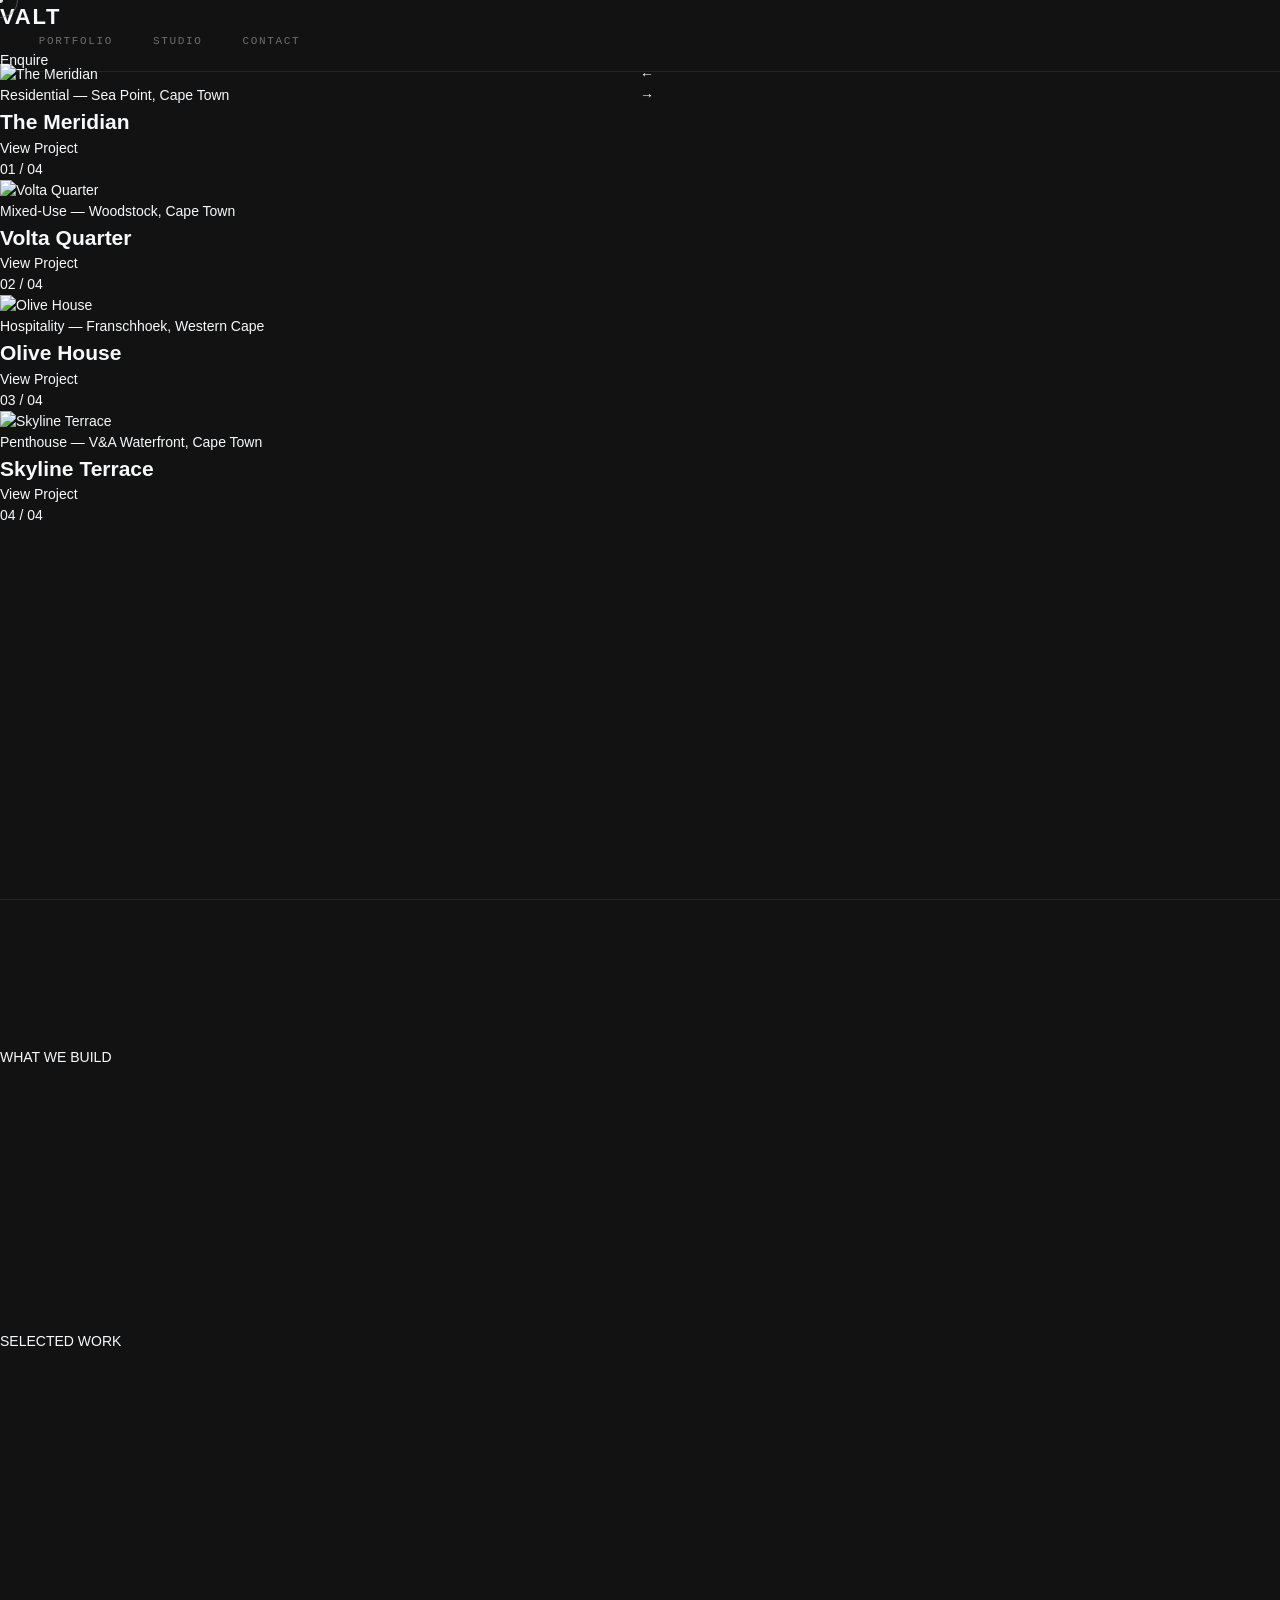
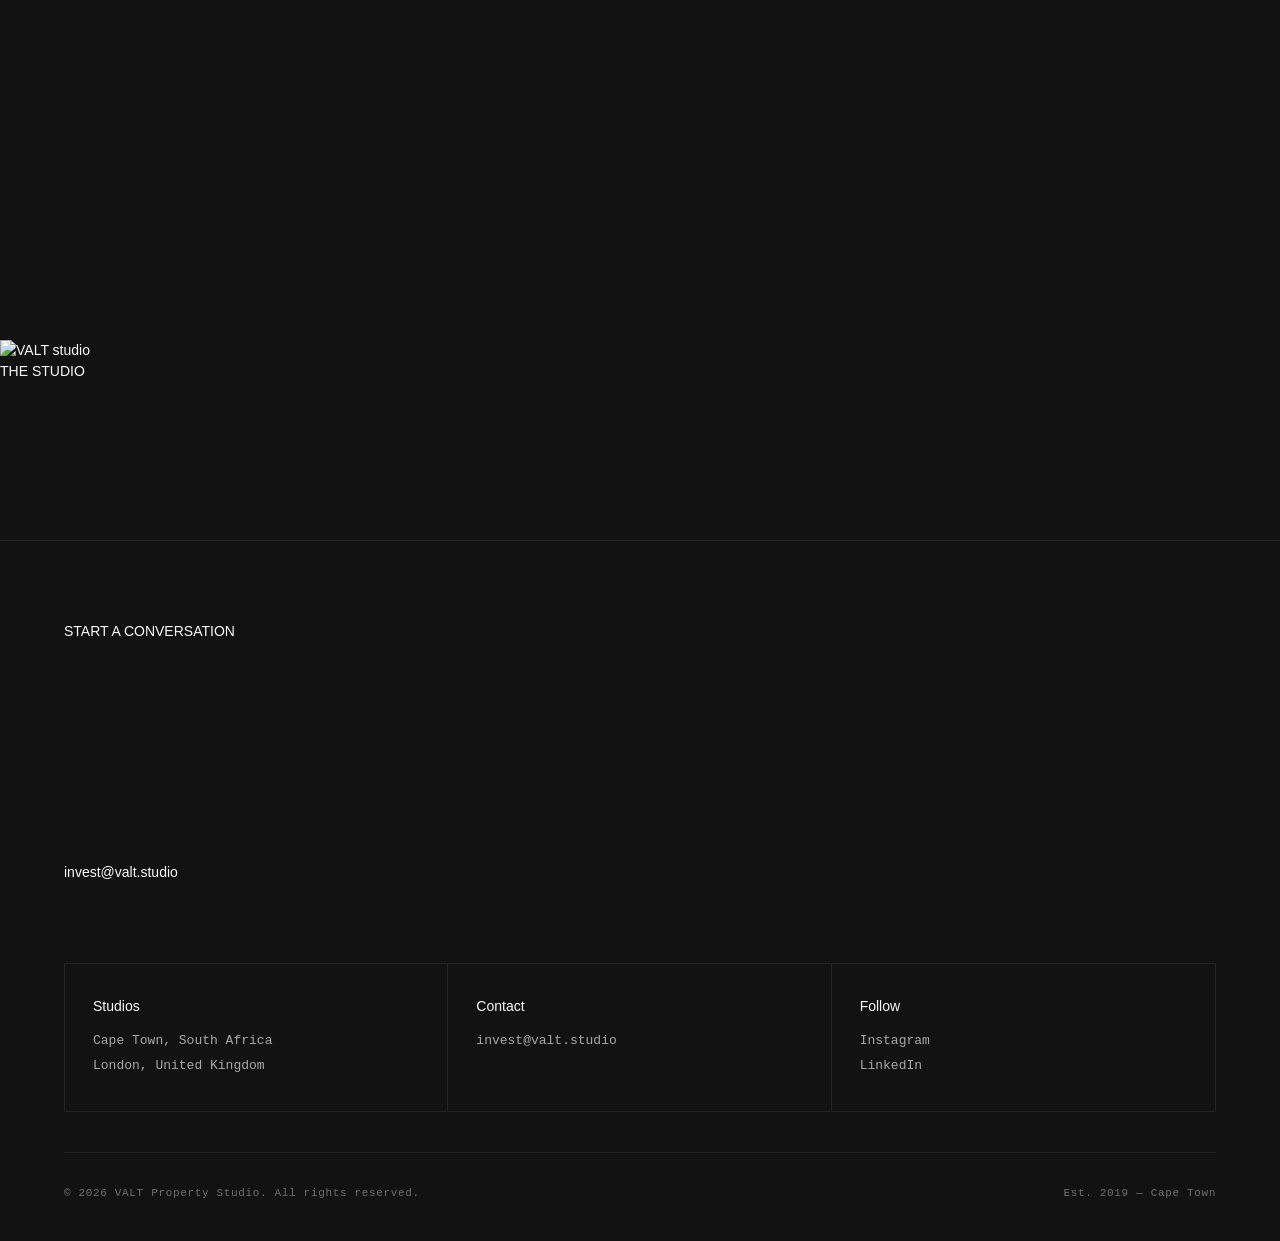
==== index.html @ 98392f25 "Update index.html" ====
<!DOCTYPE html>
<html lang="en">
<head>
<meta charset="UTF-8">
<meta name="viewport" content="width=device-width, initial-scale=1.0">
<title>VALT — Premium Property & Real Estate Studio</title>
<meta name="description" content="VALT. Architecture meets ambition. Premium residential, commercial and hospitality developments across Southern Africa and Europe.">
<link rel="preconnect" href="https://fonts.googleapis.com">
<link rel="preconnect" href="https://fonts.gstatic.com" crossorigin>
<link href="https://fonts.googleapis.com/css2?family=Cormorant+Garamond:wght@300;400;500;600&family=Inter:wght@300;400;500&display=swap" rel="stylesheet">
<link rel="stylesheet" href="styles.css">
</head>
<body>

<div class="cursor" id="cursor"></div>
<div class="cursor-ring" id="cursorRing"><span id="cursorLabel"></span></div>

<!-- NAV -->
<header class="nav" id="nav">
  <div class="nav-inner">
    <a href="#" class="nav-logo">VALT</a>
    <nav class="nav-links">
      <a href="#types" data-cursor>Developments</a>
      <a href="#gallery" data-cursor>Portfolio</a>
      <a href="#about" data-cursor>Studio</a>
      <a href="#contact" data-cursor>Contact</a>
    </nav>
    <a href="#contact" class="nav-cta" data-cursor>Enquire</a>
  </div>
</header>

<!-- HERO CAROUSEL -->
<section class="hero" id="hero">
  <div class="hero-slides" id="heroSlides">

    <div class="hero-slide is-active">
      <div class="slide-img"><img src="https://images.unsplash.com/photo-1613490493576-7fde63acd811?w=1800&q=85&fit=crop" alt="The Meridian"></div>
      <div class="slide-overlay"></div>
      <div class="slide-content">
        <span class="slide-tag">Residential — Sea Point, Cape Town</span>
        <h2 class="slide-title">The Meridian</h2>
        <a href="#gallery" class="slide-cta" data-cursor>View Project</a>
      </div>
      <div class="slide-num">01 / 04</div>
    </div>

    <div class="hero-slide">
      <div class="slide-img"><img src="https://images.unsplash.com/photo-1512917774080-9991f1c4c750?w=1800&q=85&fit=crop" alt="Volta Quarter"></div>
      <div class="slide-overlay"></div>
      <div class="slide-content">
        <span class="slide-tag">Mixed-Use — Woodstock, Cape Town</span>
        <h2 class="slide-title">Volta Quarter</h2>
        <a href="#gallery" class="slide-cta" data-cursor>View Project</a>
      </div>
      <div class="slide-num">02 / 04</div>
    </div>

    <div class="hero-slide">
      <div class="slide-img"><img src="https://images.unsplash.com/photo-1564013799919-ab600027ffc6?w=1800&q=85&fit=crop" alt="Olive House"></div>
      <div class="slide-overlay"></div>
      <div class="slide-content">
        <span class="slide-tag">Hospitality — Franschhoek, Western Cape</span>
        <h2 class="slide-title">Olive House</h2>
        <a href="#gallery" class="slide-cta" data-cursor>View Project</a>
      </div>
      <div class="slide-num">03 / 04</div>
    </div>

    <div class="hero-slide">
      <div class="slide-img"><img src="https://images.unsplash.com/photo-1600047509807-ba8f99d2cdde?w=1800&q=85&fit=crop" alt="Skyline Terrace"></div>
      <div class="slide-overlay"></div>
      <div class="slide-content">
        <span class="slide-tag">Penthouse — V&A Waterfront, Cape Town</span>
        <h2 class="slide-title">Skyline Terrace</h2>
        <a href="#gallery" class="slide-cta" data-cursor>View Project</a>
      </div>
      <div class="slide-num">04 / 04</div>
    </div>

  </div>

  <div class="hero-controls">
    <button class="hero-btn" id="heroPrev" aria-label="Previous">←</button>
    <div class="hero-dots" id="heroDots">
      <span class="dot is-active"></span><span class="dot"></span><span class="dot"></span><span class="dot"></span>
    </div>
    <button class="hero-btn" id="heroNext" aria-label="Next">→</button>
  </div>
</section>

<!-- INTRO STATEMENT -->
<section class="intro">
  <div class="intro-inner">
    <h1 class="intro-title">
      <span class="line"><span class="word">Architecture</span></span>
      <span class="line"><span class="word">meets ambition.</span></span>
    </h1>
    <div class="intro-right">
      <p class="intro-body fade-up">We acquire, design and deliver premium property at the intersection of investment discipline and design excellence. Based in Cape Town and London, active across Southern Africa and Europe since 2019.</p>
      <div class="intro-stats">
        <div class="stat fade-up"><span class="stat-num" data-count="21">0</span><span class="stat-unit">K+ m²</span><span class="stat-label">Under Development</span></div>
        <div class="stat fade-up"><span class="stat-num" data-count="12">0</span><span class="stat-unit"></span><span class="stat-label">Completed Projects</span></div>
        <div class="stat fade-up"><span class="stat-num" data-count="6">0</span><span class="stat-unit"></span><span class="stat-label">Years Operating</span></div>
      </div>
    </div>
  </div>
</section>

<!-- DEVELOPMENT TYPES -->
<section class="types" id="types">
  <div class="types-header">
    <span class="section-label">WHAT WE BUILD</span>
    <h2 class="section-title"><span class="line"><span class="word">Development</span></span><span class="line"><span class="word">Typologies</span></span></h2>
  </div>
  <div class="types-grid">
    <article class="type-card fade-up" data-cursor-label="EXPLORE">
      <div class="type-img"><img src="https://images.unsplash.com/photo-1600585154340-be6161a56a0c?w=800&q=80&fit=crop" alt="Residential" loading="lazy"></div>
      <div class="type-info"><h3>Residential</h3><p>Apartments, villas, and penthouse collections designed for how people actually live.</p></div>
    </article>
    <article class="type-card fade-up" data-cursor-label="EXPLORE">
      <div class="type-img"><img src="https://images.unsplash.com/photo-1497366216548-37526070297c?w=800&q=80&fit=crop" alt="Commercial" loading="lazy"></div>
      <div class="type-info"><h3>Commercial</h3><p>Mixed-use and office developments that anchor neighbourhoods and generate long-term yield.</p></div>
    </article>
    <article class="type-card fade-up" data-cursor-label="EXPLORE">
      <div class="type-img"><img src="https://images.unsplash.com/photo-1582719508461-905c673771fd?w=800&q=80&fit=crop" alt="Hospitality" loading="lazy"></div>
      <div class="type-info"><h3>Hospitality</h3><p>Boutique hotels and experiential retreats in South Africa's most desirable locations.</p></div>
    </article>
  </div>
</section>

<!-- WORK GALLERY -->
<section class="gallery" id="gallery">
  <div class="gallery-header">
    <span class="section-label">SELECTED WORK</span>
    <h2 class="section-title"><span class="line"><span class="word">Featured</span></span><span class="line"><span class="word">Developments</span></span></h2>
  </div>

  <div class="gallery-grid">

    <article class="gallery-card gallery-card--wide fade-up" data-cursor-label="VIEW">
      <div class="gallery-img"><img src="https://images.unsplash.com/photo-1613490493576-7fde63acd811?w=1400&q=80&fit=crop" alt="The Meridian" loading="lazy"></div>
      <div class="gallery-info">
        <div class="gallery-meta"><span class="gallery-tag">Residential</span><span class="gallery-year">2025</span></div>
        <h3>The Meridian</h3>
        <p>Sea Point, Cape Town · 42 units · 4,820 m²</p>
      </div>
    </article>

    <article class="gallery-card fade-up" data-cursor-label="VIEW">
      <div class="gallery-img"><img src="https://images.unsplash.com/photo-1512917774080-9991f1c4c750?w=800&q=80&fit=crop" alt="Volta Quarter" loading="lazy"></div>
      <div class="gallery-info">
        <div class="gallery-meta"><span class="gallery-tag">Mixed-Use</span><span class="gallery-year">2025</span></div>
        <h3>Volta Quarter</h3>
        <p>Woodstock, Cape Town · 8,340 m²</p>
      </div>
    </article>

    <article class="gallery-card fade-up" data-cursor-label="VIEW">
      <div class="gallery-img"><img src="https://images.unsplash.com/photo-1564013799919-ab600027ffc6?w=800&q=80&fit=crop" alt="Olive House" loading="lazy"></div>
      <div class="gallery-info">
        <div class="gallery-meta"><span class="gallery-tag">Hospitality</span><span class="gallery-year">2024</span></div>
        <h3>Olive House</h3>
        <p>Franschhoek, Western Cape · 18 rooms</p>
      </div>
    </article>

    <article class="gallery-card fade-up" data-cursor-label="VIEW">
      <div class="gallery-img"><img src="https://images.unsplash.com/photo-1600047509807-ba8f99d2cdde?w=800&q=80&fit=crop" alt="Skyline Terrace" loading="lazy"></div>
      <div class="gallery-info">
        <div class="gallery-meta"><span class="gallery-tag">Penthouse</span><span class="gallery-year">2026</span></div>
        <h3>Skyline Terrace</h3>
        <p>V&A Waterfront, Cape Town · 2,180 m²</p>
      </div>
    </article>

    <article class="gallery-card fade-up" data-cursor-label="VIEW">
      <div class="gallery-img"><img src="https://images.unsplash.com/photo-1600596542815-ffad4c1539a9?w=800&q=80&fit=crop" alt="Kalk Bay Lofts" loading="lazy"></div>
      <div class="gallery-info">
        <div class="gallery-meta"><span class="gallery-tag">Residential</span><span class="gallery-year">2027</span></div>
        <h3>The Kalk Bay Lofts</h3>
        <p>Kalk Bay, Cape Town · 3,200 m²</p>
      </div>
    </article>

    <article class="gallery-card fade-up" data-cursor-label="VIEW">
      <div class="gallery-img"><img src="https://images.unsplash.com/photo-1567767292278-a4f21aa2d36e?w=800&q=80&fit=crop" alt="One Hyde Park House" loading="lazy"></div>
      <div class="gallery-info">
        <div class="gallery-meta"><span class="gallery-tag">Luxury Res.</span><span class="gallery-year">2023</span></div>
        <h3>One Hyde Park House</h3>
        <p>Knightsbridge, London · 940 m²</p>
      </div>
    </article>

  </div>
</section>

<!-- ABOUT STRIP -->
<section class="about" id="about">
  <div class="about-img"><img src="https://images.unsplash.com/photo-1486325212027-8081e485255e?w=1200&q=80&fit=crop" alt="VALT studio" loading="lazy"></div>
  <div class="about-text">
    <span class="section-label">THE STUDIO</span>
    <h2 class="about-title"><span class="line"><span class="word">Acquire.</span></span><span class="line"><span class="word">Design.</span></span><span class="line"><span class="word">Deliver.</span></span></h2>
    <p class="about-body fade-up">Founded in Cape Town in 2019, VALT is a full-cycle property studio — we identify undervalued assets, design them with award-winning architects, and deliver them to an exacting standard. No handoffs. No diluted vision. From site acquisition to handover keys, we're the same team throughout.</p>
    <p class="about-body fade-up">Operating from Cape Town and London, with completed developments across South Africa and the United Kingdom.</p>
  </div>
</section>

<!-- FOOTER -->
<footer class="footer" id="contact">
  <div class="footer-inner">
    <div class="footer-cta">
      <span class="section-label">START A CONVERSATION</span>
      <h2 class="footer-title"><span class="line"><span class="word">Ready to invest</span></span><span class="line"><span class="word">in something real?</span></span></h2>
      <a href="mailto:invest@valt.studio" class="footer-email" data-cursor>invest@valt.studio</a>
    </div>
    <div class="footer-grid">
      <div class="footer-col"><span class="footer-label">Studios</span><p>Cape Town, South Africa<br>London, United Kingdom</p></div>
      <div class="footer-col"><span class="footer-label">Contact</span><p><a href="mailto:invest@valt.studio">invest@valt.studio</a></p></div>
      <div class="footer-col"><span class="footer-label">Follow</span><p><a href="#">Instagram</a><br><a href="#">LinkedIn</a></p></div>
    </div>
    <div class="footer-bottom">
      <p>&copy; 2026 VALT Property Studio. All rights reserved.</p>
      <p>Est. 2019 — Cape Town</p>
    </div>
  </div>
</footer>

<script src="https://cdnjs.cloudflare.com/ajax/libs/gsap/3.12.5/gsap.min.js"></script>
<script src="https://cdnjs.cloudflare.com/ajax/libs/gsap/3.12.5/ScrollTrigger.min.js"></script>
<script src="script.js"></script>
</body>
</html>
---- styles.css ----
/* ============================================
   VALT PROPERTY — DESIGN TOKENS
   ============================================ */
:root {
  --stone: #121213;
  --white: #F8F9FA;
  --black: #000000;
  --line: rgba(248, 249, 250, 0.08);
  --line-strong: rgba(248, 249, 250, 0.15);
  --text-dim: rgba(248, 249, 250, 0.4);
  --text-body: rgba(248, 249, 250, 0.65);
  --green: #4CAF7C;
  --amber: #E8A23A;
  --blue: #4A8FCB;

  --font-display: 'Syne', sans-serif;
  --font-mono: 'Space Mono', monospace;

  --ease: cubic-bezier(0.16, 1, 0.3, 1);
  --ease-dramatic: cubic-bezier(0.76, 0, 0.24, 1);
}

/* ============================================
   RESET
   ============================================ */
*, *::before, *::after { box-sizing: border-box; margin: 0; padding: 0; }
html { scroll-behavior: auto; }
body {
  background: var(--stone);
  color: var(--white);
  font-family: var(--font-display);
  font-size: 14px;
  font-weight: 400;
  line-height: 1.5;
  -webkit-font-smoothing: antialiased;
  overflow-x: hidden;
}
a { color: inherit; text-decoration: none; }
img { max-width: 100%; display: block; }
button { font: inherit; cursor: pointer; background: none; border: none; color: inherit; }

/* ============================================
   WEBGL CANVAS — fixed behind everything
   ============================================ */
.webgl-canvas { position: fixed; inset: 0; z-index: 0; pointer-events: none; opacity: 0.18; }

/* ============================================
   ARCHITECTURAL GRID OVERLAY
   ============================================ */
.grid-overlay {
  position: fixed; inset: 0; z-index: 1;
  pointer-events: none;
  display: grid; grid-template-columns: repeat(6, 1fr);
}
.grid-col { border-right: 1px solid var(--line); }
.grid-col:first-child { border-left: 1px solid var(--line); }

/* ============================================
   CUSTOM CURSOR
   ============================================ */
.cursor { position: fixed; top: 0; left: 0; z-index: 9999; width: 6px; height: 6px; border-radius: 50%; background: var(--white); pointer-events: none; transform: translate(-50%, -50%); mix-blend-mode: difference; }
.cursor-ring { position: fixed; top: 0; left: 0; z-index: 9998; width: 36px; height: 36px; border-radius: 50%; border: 1px solid rgba(248,249,250,0.3); pointer-events: none; transform: translate(-50%, -50%); transition: width 0.3s var(--ease), height 0.3s var(--ease); mix-blend-mode: difference; }
.cursor-ring.is-hover { width: 56px; height: 56px; border-color: var(--white); }
body.has-cursor, body.has-cursor a, body.has-cursor button { cursor: none; }
@media (hover: none), (pointer: coarse) { .cursor, .cursor-ring { display: none; } }

/* ============================================
   GLOBAL COMPONENTS
   ============================================ */
.coord { font-family: var(--font-mono); font-size: 10px; letter-spacing: 0.12em; text-transform: uppercase; color: var(--text-dim); display: block; margin-bottom: 8px; }
.line { display: block; overflow: hidden; }
.word { display: inline-block; transform: translateY(115%); will-change: transform; }
.fade-up { opacity: 0; transform: translateY(28px); will-change: transform, opacity; }

.btn-primary { display: inline-flex; align-items: center; padding: 14px 32px; background: var(--white); color: var(--stone); font-family: var(--font-mono); font-size: 12px; font-weight: 700; letter-spacing: 0.12em; text-transform: uppercase; transition: background 0.25s, color 0.25s; border: 1px solid var(--white); }
.btn-primary:hover { background: transparent; color: var(--white); }
.btn-ghost { display: inline-flex; align-items: center; padding: 14px 32px; background: transparent; color: var(--white); font-family: var(--font-mono); font-size: 12px; letter-spacing: 0.12em; text-transform: uppercase; border: 1px solid var(--line-strong); transition: border-color 0.25s; }
.btn-ghost:hover { border-color: var(--white); }

/* ============================================
   NAVIGATION
   ============================================ */
.nav { position: fixed; top: 0; left: 0; right: 0; z-index: 100; display: grid; grid-template-columns: 200px 1fr 200px; border-bottom: 1px solid var(--line); }
.nav-cell { padding: 20px 24px; display: flex; align-items: center; gap: 20px; border-right: 1px solid var(--line); }
.nav-cell:last-child { border-right: none; justify-content: flex-end; gap: 20px; }
.nav-logo { font-family: var(--font-display); font-weight: 800; font-size: 22px; letter-spacing: 0.08em; }
.nav-links { display: flex; justify-content: center; gap: 40px; }
.nav-links a { font-family: var(--font-mono); font-size: 11px; letter-spacing: 0.15em; text-transform: uppercase; color: var(--text-dim); transition: color 0.25s; }
.nav-links a:hover { color: var(--white); }

/* ============================================
   HERO — SPLIT LAYOUT
   ============================================ */
.hero { position: relative; z-index: 2; min-height: 100vh; display: grid; grid-template-columns: 1fr 1fr; border-bottom: 1px solid var(--line); padding-top: 64px; }
.hero-left { padding: 80px 64px 80px; display: flex; flex-direction: column; justify-content: flex-end; border-right: 1px solid var(--line); }
.hero-tag { display: flex; align-items: center; gap: 16px; margin-bottom: 48px; }
.hero-tag .coord { margin: 0; }
.hero-tag span:last-child { font-family: var(--font-mono); font-size: 11px; letter-spacing: 0.1em; color: var(--text-dim); }

.hero-title { font-family: var(--font-display); font-weight: 800; font-size: clamp(40px, 5.5vw, 80px); line-height: 0.92; letter-spacing: -0.01em; text-transform: uppercase; margin-bottom: 36px; }
.hero-line--outline { -webkit-text-stroke: 1.5px var(--white); color: transparent; }
.hero-sub { font-family: var(--font-mono); font-size: 13px; line-height: 1.8; color: var(--text-body); max-width: 400px; margin-bottom: 40px; }
.hero-actions { display: flex; gap: 12px; }

.hero-right { padding: 80px 64px; display: flex; align-items: center; }
.hero-img-frame { width: 100%; position: relative; border: 1px solid var(--line-strong); }
.hero-img-wrap { overflow: hidden; aspect-ratio: 4/3; }
.hero-img-wrap img { width: 100%; height: 100%; object-fit: cover; filter: grayscale(0.3) brightness(0.75); transform: scale(1.05); transition: transform 0.8s var(--ease); }
.hero-img-frame:hover .hero-img-wrap img { transform: scale(1.0); }
.hero-img-coords { display: flex; justify-content: space-between; padding: 12px 16px; border-top: 1px solid var(--line); font-family: var(--font-mono); font-size: 10px; letter-spacing: 0.1em; color: var(--text-dim); }

.scroll-hint { position: absolute; bottom: 32px; left: 50%; transform: translateX(-50%); z-index: 2; display: flex; flex-direction: column; align-items: center; gap: 12px; }
.scroll-hint span { font-family: var(--font-mono); font-size: 9px; letter-spacing: 0.2em; color: var(--text-dim); }
.scroll-line { width: 1px; height: 48px; background: linear-gradient(to bottom, var(--white), transparent); animation: scrollPulse 2.5s ease-in-out infinite; }
@keyframes scrollPulse { 0%,100% { opacity: 1; } 50% { opacity: 0.2; } }

/* ============================================
   LEDGER — SPREADSHEET STYLE
   ============================================ */
.ledger { position: relative; z-index: 2; padding: 80px 64px; border-bottom: 1px solid var(--line); }
.ledger-header { display: flex; align-items: flex-end; justify-content: space-between; margin-bottom: 48px; }
.ledger-title { font-family: var(--font-display); font-weight: 800; font-size: clamp(28px, 4vw, 48px); line-height: 1.1; letter-spacing: -0.01em; }

.ledger-table { border: 1px solid var(--line-strong); }
.ledger-row { display: grid; grid-template-columns: 80px 1.5fr 1fr 1.2fr 0.8fr 1fr 0.8fr; padding: 16px 20px; border-bottom: 1px solid var(--line); font-size: 13px; align-items: center; transition: background 0.25s; }
.ledger-row:last-child { border-bottom: none; }
.ledger-row:not(.ledger-row--head):hover { background: rgba(248,249,250,0.03); }
.ledger-row--head { font-family: var(--font-mono); font-size: 10px; letter-spacing: 0.12em; text-transform: uppercase; color: var(--text-dim); background: rgba(248,249,250,0.03); padding: 12px 20px; }
.ref { font-family: var(--font-mono); font-size: 11px; color: var(--text-dim); }
.project-name { font-weight: 700; letter-spacing: 0.02em; }
.status { font-family: var(--font-mono); font-size: 10px; letter-spacing: 0.1em; padding: 4px 10px; display: inline-block; }
.status--active { border: 1px solid var(--green); color: var(--green); }
.status--complete { border: 1px solid var(--text-dim); color: var(--text-dim); }
.status--planning { border: 1px solid var(--amber); color: var(--amber); }

.ledger-totals { display: grid; grid-template-columns: repeat(4, 1fr); border: 1px solid var(--line-strong); border-top: none; }
.total-item { padding: 24px 20px; border-right: 1px solid var(--line); }
.total-item:last-child { border-right: none; }
.total-num { font-family: var(--font-display); font-weight: 800; font-size: 28px; letter-spacing: -0.01em; margin-top: 8px; display: block; }

/* ============================================
   FEATURED PROJECTS — STAGGERED CARDS
   ============================================ */
.projects { position: relative; z-index: 2; border-bottom: 1px solid var(--line); }
.projects-header { padding: 80px 64px 48px; border-bottom: 1px solid var(--line); display: flex; align-items: flex-end; justify-content: space-between; }
.projects-title { font-family: var(--font-display); font-weight: 800; font-size: clamp(28px, 4vw, 48px); line-height: 1.1; letter-spacing: -0.01em; }

.project-card { display: grid; grid-template-columns: 1fr 1fr; border-bottom: 1px solid var(--line); cursor: pointer; transition: background 0.3s; }
.project-card:nth-child(even) .card-img-wrap { order: 2; }
.project-card:nth-child(even) .card-info { order: 1; border-right: 1px solid var(--line); }
.project-card:hover { background: rgba(248,249,250,0.02); }

.card-img-wrap { overflow: hidden; aspect-ratio: 16/10; }
.card-img-wrap img { width: 100%; height: 100%; object-fit: cover; filter: grayscale(0.4) brightness(0.7); transform: scale(1.04); transition: transform 0.7s var(--ease), filter 0.5s; }
.project-card:hover .card-img-wrap img { transform: scale(1.0); filter: grayscale(0.2) brightness(0.85); }

.card-info { padding: 48px; display: flex; flex-direction: column; justify-content: flex-end; border-left: 1px solid var(--line); }
.card-meta { display: flex; justify-content: space-between; align-items: center; margin-bottom: 16px; }
.card-year { font-family: var(--font-mono); font-size: 10px; color: var(--text-dim); }
.card-title { font-family: var(--font-display); font-weight: 800; font-size: clamp(24px, 3vw, 40px); letter-spacing: -0.01em; margin-bottom: 8px; }
.card-location { font-family: var(--font-mono); font-size: 12px; color: var(--text-dim); margin-bottom: 32px; }
.card-specs { display: flex; gap: 32px; padding-top: 20px; border-top: 1px solid var(--line); }
.card-specs span { display: flex; flex-direction: column; gap: 4px; }
.card-specs strong { font-family: var(--font-display); font-size: 18px; font-weight: 700; }

/* ============================================
   APPROACH
   ============================================ */
.approach { position: relative; z-index: 2; border-bottom: 1px solid var(--line); }
.approach-inner { display: grid; grid-template-columns: 1fr 1.5fr; }
.approach-left { padding: 80px 64px; border-right: 1px solid var(--line); display: flex; flex-direction: column; justify-content: flex-end; }
.approach-title { font-family: var(--font-display); font-weight: 800; font-size: clamp(36px, 4.5vw, 60px); line-height: 0.95; letter-spacing: -0.02em; text-transform: uppercase; }
.approach-right { padding: 80px 64px; display: flex; flex-direction: column; justify-content: flex-end; gap: 0; }
.approach-item { display: grid; grid-template-columns: 48px 1fr; gap: 24px; align-items: start; padding: 32px 0; border-top: 1px solid var(--line); }
.approach-item:last-child { border-bottom: 1px solid var(--line); }
.approach-num { font-family: var(--font-mono); font-size: 11px; color: var(--text-dim); padding-top: 4px; }
.approach-item h4 { font-family: var(--font-display); font-size: 18px; font-weight: 700; margin-bottom: 10px; }
.approach-item p { font-family: var(--font-mono); font-size: 12px; line-height: 1.8; color: var(--text-body); }

/* ============================================
   FOOTER
   ============================================ */
.footer { position: relative; z-index: 2; border-top: 1px solid var(--line); }
.footer-inner { padding: 80px 64px 40px; }
.footer-cta { margin-bottom: 80px; }
.footer-title { font-family: var(--font-display); font-weight: 800; font-size: clamp(40px, 7vw, 100px); line-height: 0.92; letter-spacing: -0.02em; text-transform: uppercase; margin: 16px 0 40px; }
.footer-line--outline { -webkit-text-stroke: 1.5px var(--white); color: transparent; }
.footer-grid { display: grid; grid-template-columns: repeat(3, 1fr); border: 1px solid var(--line); margin-bottom: 40px; }
.footer-col { padding: 32px 28px; border-right: 1px solid var(--line); }
.footer-col:last-child { border-right: none; }
.footer-col p { font-family: var(--font-mono); font-size: 13px; line-height: 1.9; color: var(--text-body); margin-top: 12px; }
.footer-col a { transition: color 0.25s; }
.footer-col a:hover { color: var(--white); }
.footer-bottom { display: flex; justify-content: space-between; padding-top: 32px; border-top: 1px solid var(--line); font-family: var(--font-mono); font-size: 11px; color: var(--text-dim); letter-spacing: 0.06em; }

/* ============================================
   RESPONSIVE
   ============================================ */
@media (max-width: 1000px) {
  .hero { grid-template-columns: 1fr; }
  .hero-right { display: none; }
  .ledger-row { grid-template-columns: 80px 1fr 1fr 1fr; }
  .ledger-row span:nth-child(4), .ledger-row span:nth-child(5), .ledger-row span:nth-child(7) { display: none; }
  .project-card { grid-template-columns: 1fr; }
  .project-card:nth-child(even) .card-img-wrap { order: 0; }
  .project-card:nth-child(even) .card-info { order: 0; border-right: none; border-left: 1px solid var(--line); }
  .approach-inner { grid-template-columns: 1fr; }
  .ledger-totals { grid-template-columns: 1fr 1fr; }
  .footer-grid { grid-template-columns: 1fr; }
  .footer-col { border-right: none; border-bottom: 1px solid var(--line); }
}
@media (max-width: 700px) {
  .nav { grid-template-columns: 1fr 1fr; }
  .nav-cell--links { display: none; }
  .nav-cell--meta { display: none; }
  .hero-left, .ledger, .projects-header, .card-info, .approach-left, .approach-right, .footer-inner { padding-left: 24px; padding-right: 24px; }
  .ledger-row { grid-template-columns: 1fr 1fr; padding: 12px 20px; }
  .ledger-row span:not(.project-name):not(.status) { display: none; }
  .grid-overlay { display: none; }
}
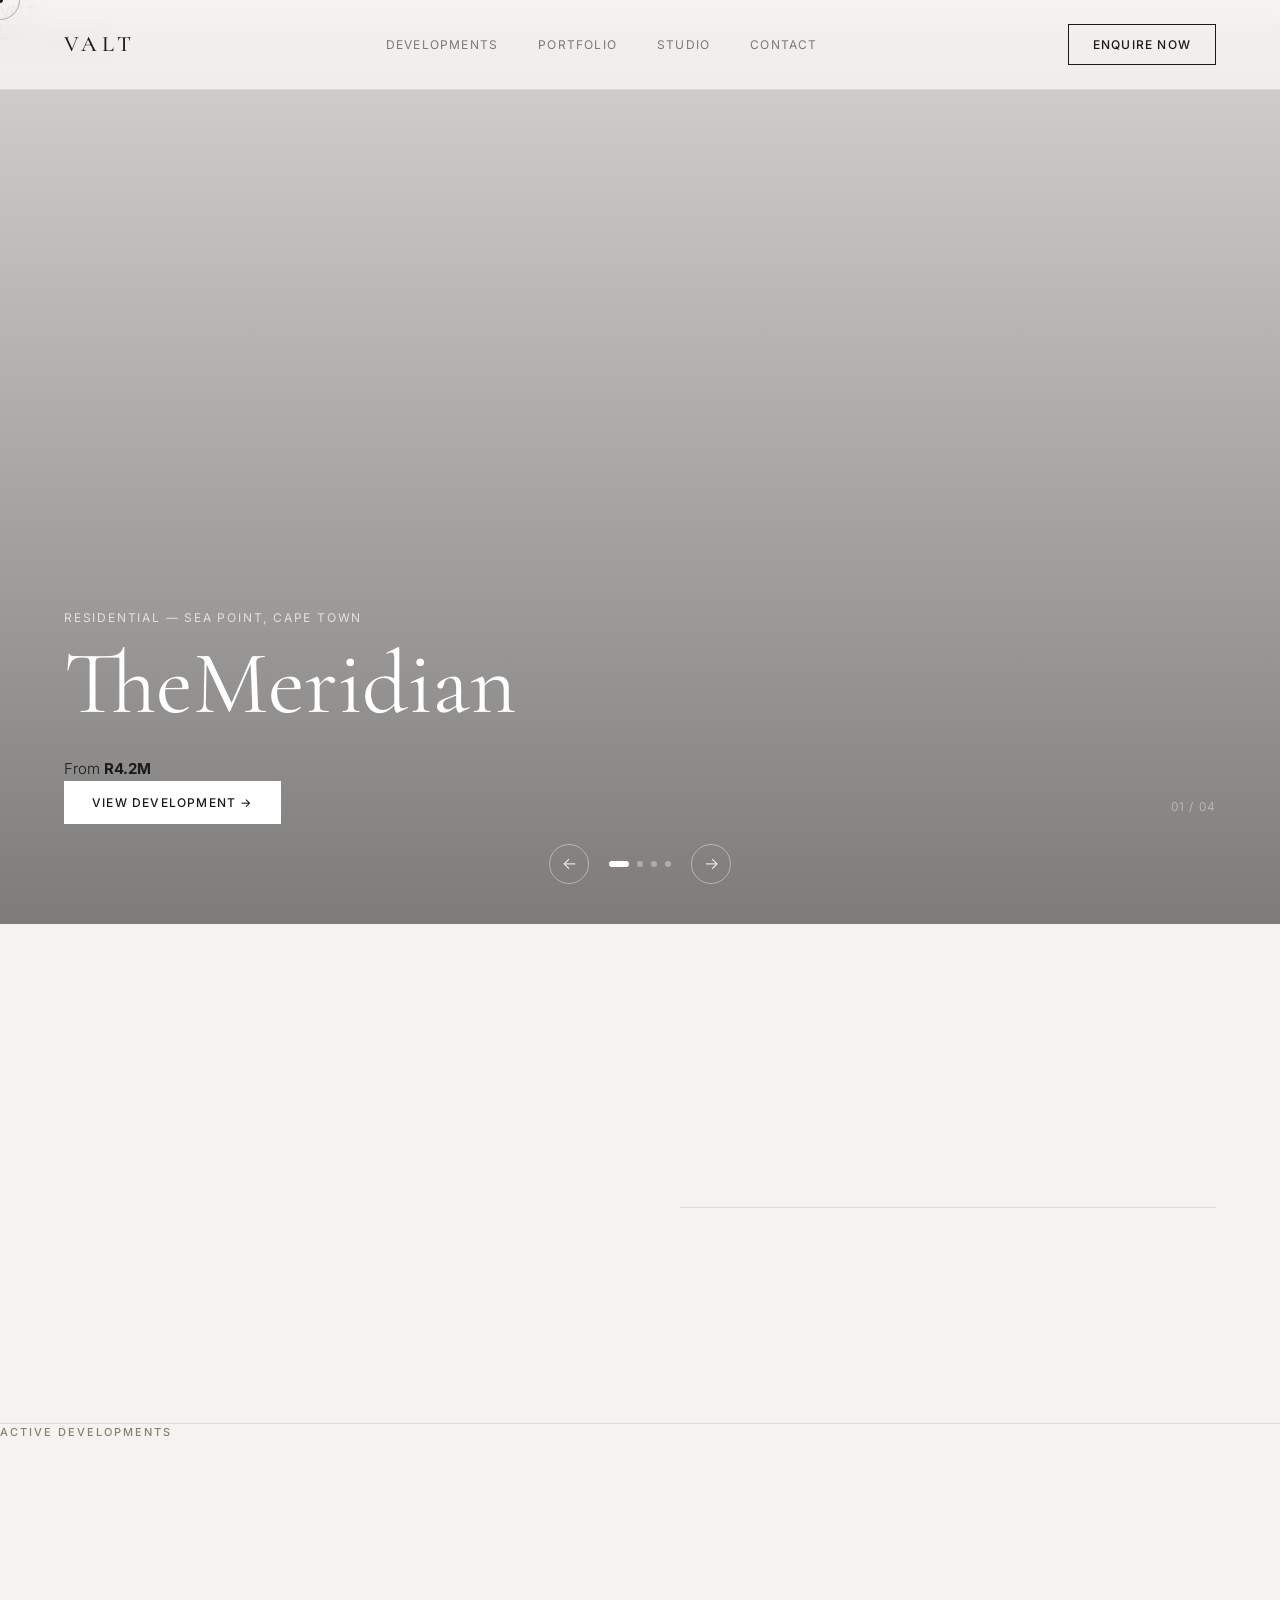
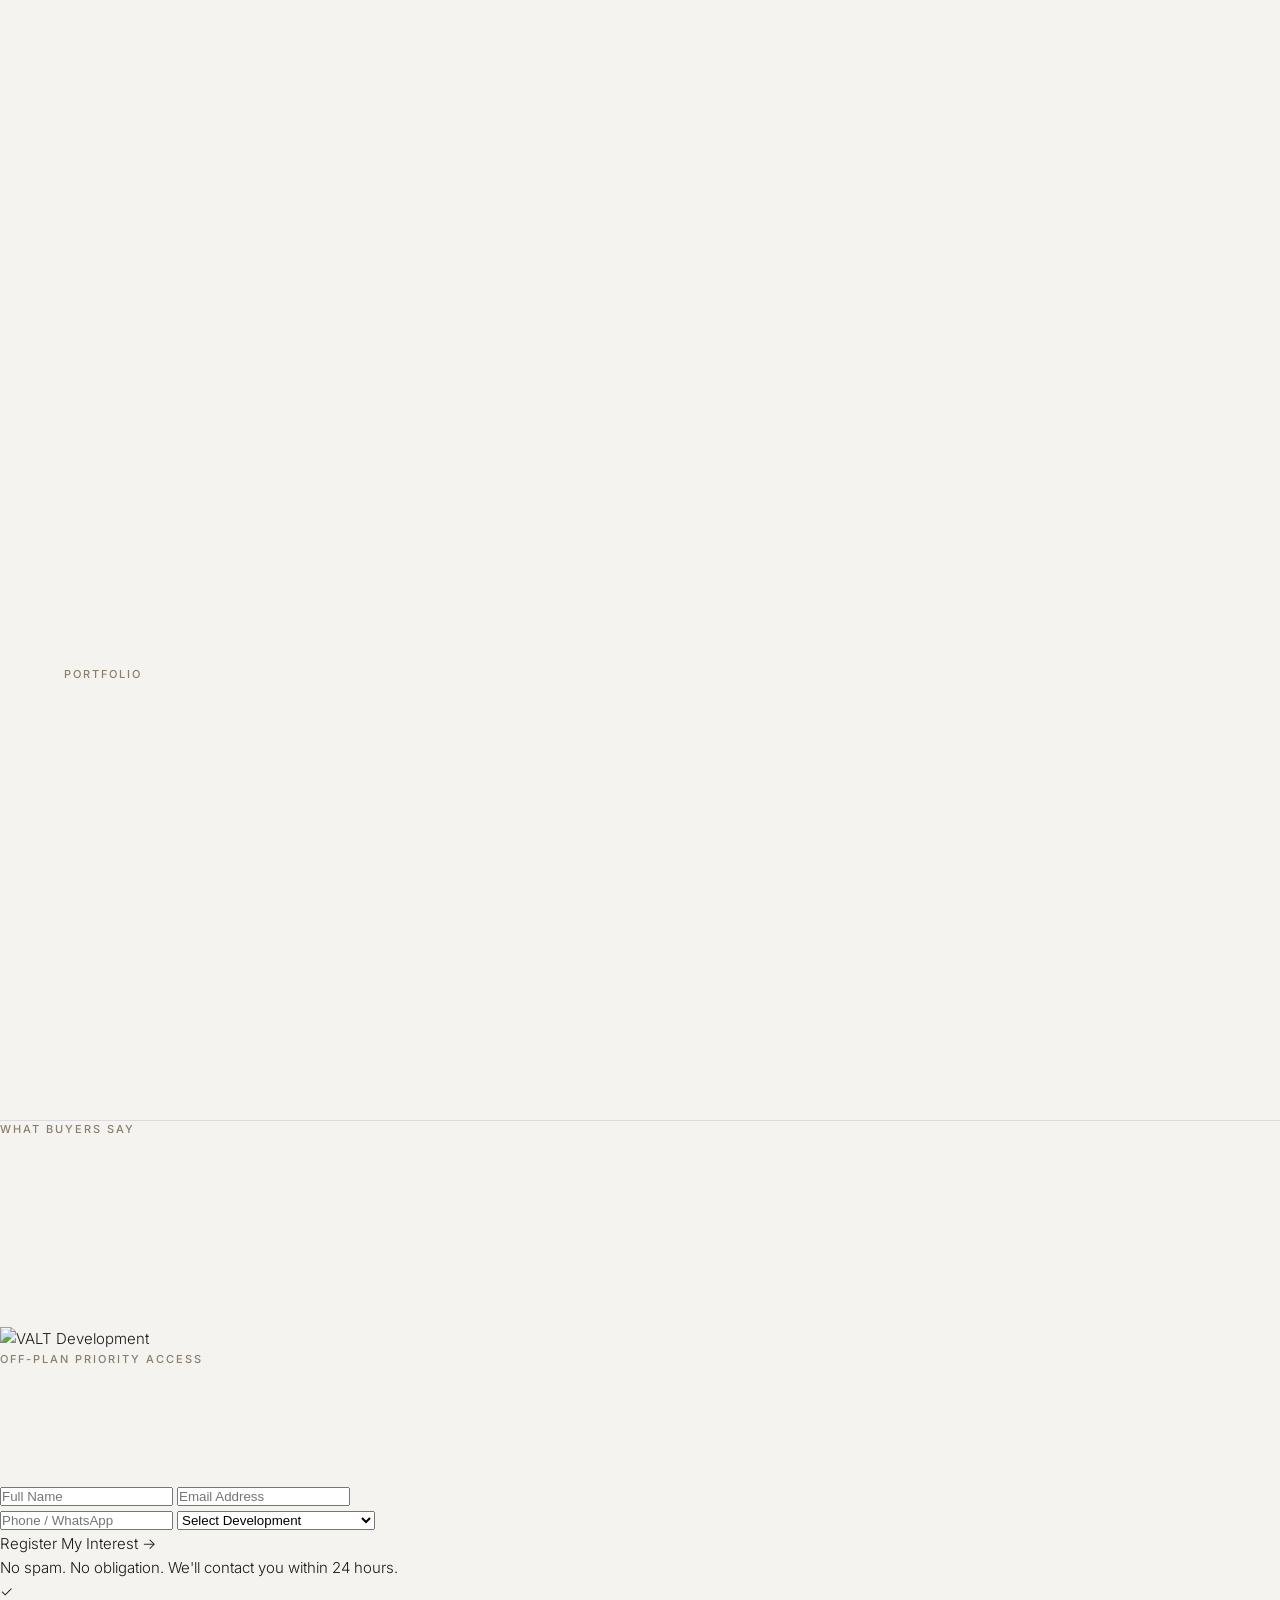
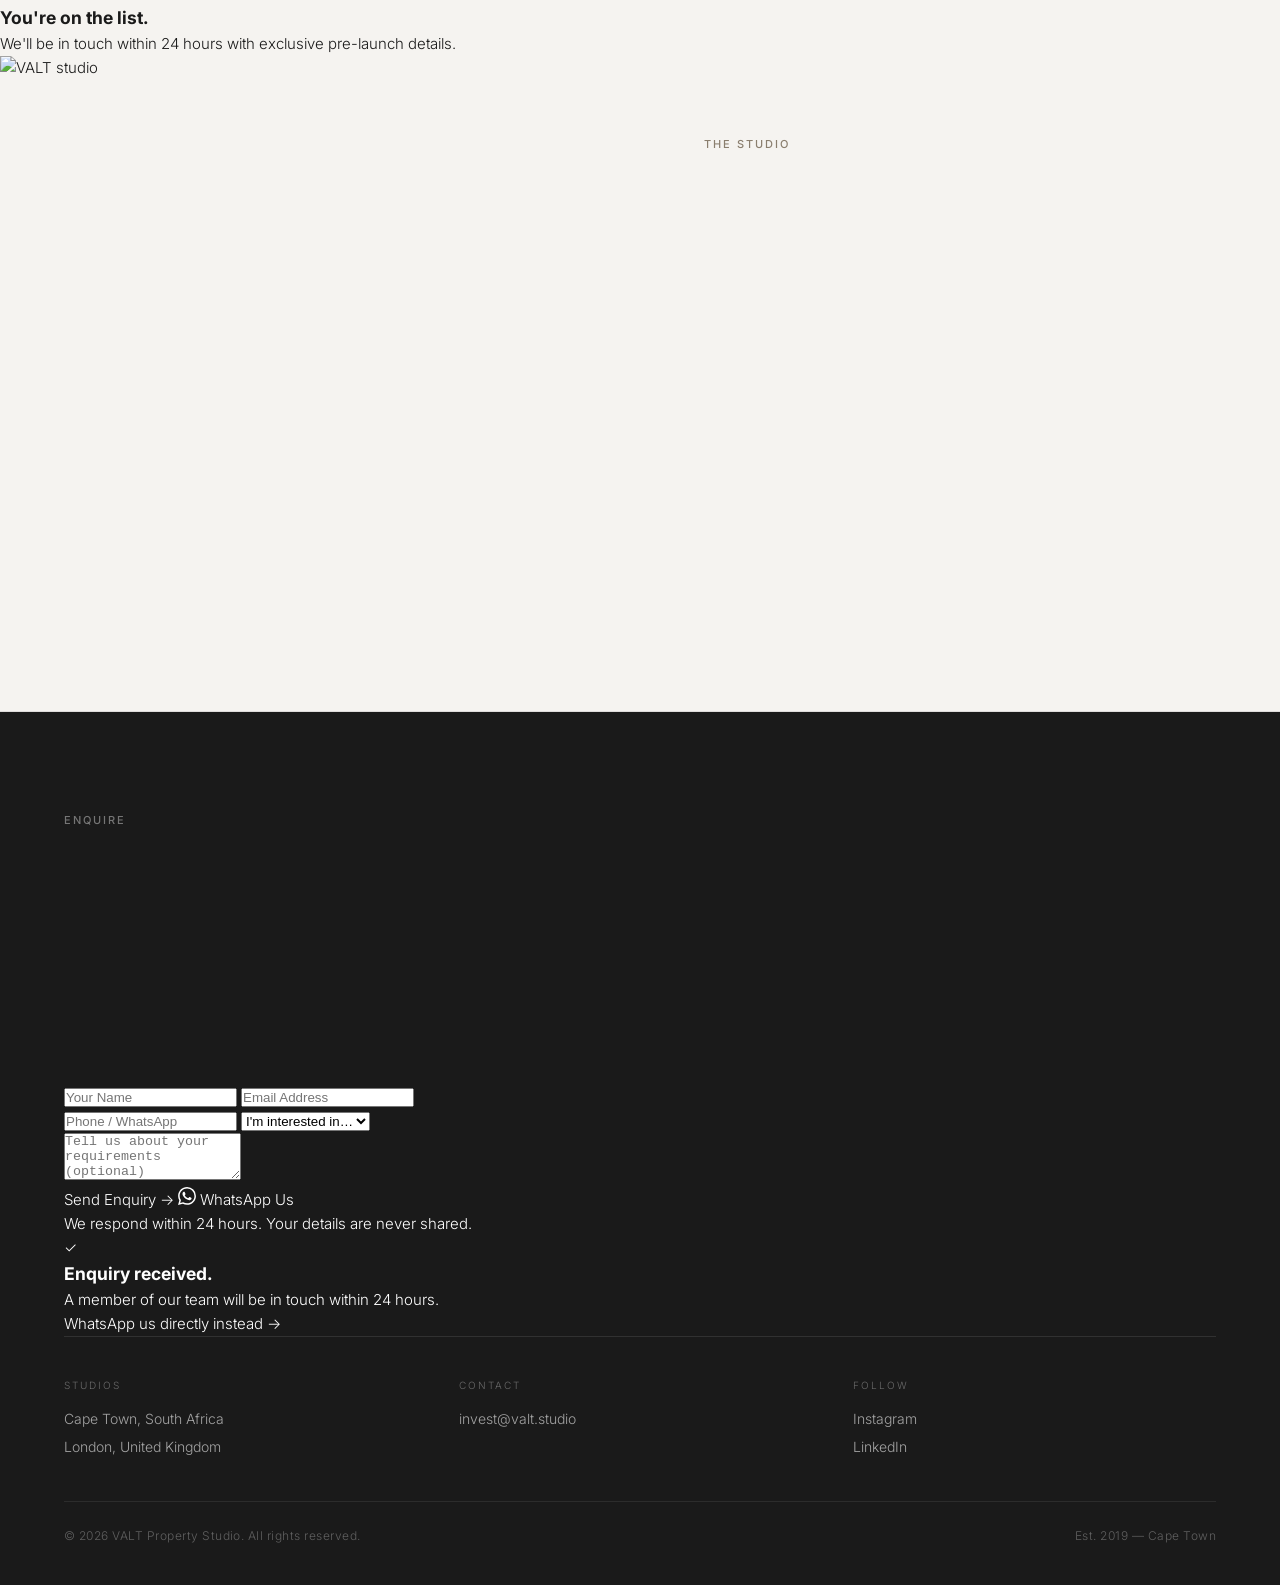
==== commit d23b4f35: "Update index.html" ====
--- a/index.html
+++ b/index.html
@@ -7,78 +7,80 @@
 <meta name="description" content="VALT. Architecture meets ambition. Premium residential, commercial and hospitality developments across Southern Africa and Europe.">
 <link rel="preconnect" href="https://fonts.googleapis.com">
 <link rel="preconnect" href="https://fonts.gstatic.com" crossorigin>
-<link href="https://fonts.googleapis.com/css2?family=Cormorant+Garamond:wght@300;400;500;600&family=Inter:wght@300;400;500&display=swap" rel="stylesheet">
+<link href="https://fonts.googleapis.com/css2?family=Cormorant+Garamond:ital,wght@0,300;0,400;0,500;0,600;1,300;1,400&family=Inter:wght@300;400;500&display=swap" rel="stylesheet">
 <link rel="stylesheet" href="styles.css">
 </head>
-<body>
+<body class="is-loading">
+
+<div class="page-loader" id="pageLoader">
+  <div class="loader-logo">VALT</div>
+  <div class="loader-bar"><div class="loader-fill" id="loaderFill"></div></div>
+</div>
 
 <div class="cursor" id="cursor"></div>
 <div class="cursor-ring" id="cursorRing"><span id="cursorLabel"></span></div>
 
-<!-- NAV -->
 <header class="nav" id="nav">
   <div class="nav-inner">
-    <a href="#" class="nav-logo">VALT</a>
+    <a href="index.html" class="nav-logo">VALT</a>
     <nav class="nav-links">
-      <a href="#types" data-cursor>Developments</a>
+      <a href="#developments" data-cursor>Developments</a>
       <a href="#gallery" data-cursor>Portfolio</a>
       <a href="#about" data-cursor>Studio</a>
       <a href="#contact" data-cursor>Contact</a>
     </nav>
-    <a href="#contact" class="nav-cta" data-cursor>Enquire</a>
+    <a href="#contact" class="nav-cta" data-cursor>Enquire Now</a>
   </div>
 </header>
 
 <!-- HERO CAROUSEL -->
 <section class="hero" id="hero">
   <div class="hero-slides" id="heroSlides">
-
     <div class="hero-slide is-active">
-      <div class="slide-img"><img src="https://images.unsplash.com/photo-1613490493576-7fde63acd811?w=1800&q=85&fit=crop" alt="The Meridian"></div>
+      <div class="slide-img"><img src="https://images.unsplash.com/photo-1600585154526-acbbde5b3c2e?w=1800&q=85&fit=crop" alt="The Meridian"></div>
       <div class="slide-overlay"></div>
       <div class="slide-content">
-        <span class="slide-tag">Residential — Sea Point, Cape Town</span>
-        <h2 class="slide-title">The Meridian</h2>
-        <a href="#gallery" class="slide-cta" data-cursor>View Project</a>
+        <span class="slide-tag fade-hero">Residential — Sea Point, Cape Town</span>
+        <h2 class="slide-title"><span class="sh-line"><span class="sh-word">The</span></span><span class="sh-line"><span class="sh-word">Meridian</span></span></h2>
+        <div class="slide-price fade-hero">From <strong>R4.2M</strong></div>
+        <a href="meridian.html" class="slide-cta fade-hero" data-cursor>View Development →</a>
       </div>
       <div class="slide-num">01 / 04</div>
     </div>
-
     <div class="hero-slide">
       <div class="slide-img"><img src="https://images.unsplash.com/photo-1512917774080-9991f1c4c750?w=1800&q=85&fit=crop" alt="Volta Quarter"></div>
       <div class="slide-overlay"></div>
       <div class="slide-content">
-        <span class="slide-tag">Mixed-Use — Woodstock, Cape Town</span>
-        <h2 class="slide-title">Volta Quarter</h2>
-        <a href="#gallery" class="slide-cta" data-cursor>View Project</a>
+        <span class="slide-tag fade-hero">Mixed-Use — Woodstock, Cape Town</span>
+        <h2 class="slide-title"><span class="sh-line"><span class="sh-word">Volta</span></span><span class="sh-line"><span class="sh-word">Quarter</span></span></h2>
+        <div class="slide-price fade-hero">From <strong>R2.8M</strong></div>
+        <a href="volta.html" class="slide-cta fade-hero" data-cursor>View Development →</a>
       </div>
       <div class="slide-num">02 / 04</div>
     </div>
-
     <div class="hero-slide">
       <div class="slide-img"><img src="https://images.unsplash.com/photo-1564013799919-ab600027ffc6?w=1800&q=85&fit=crop" alt="Olive House"></div>
       <div class="slide-overlay"></div>
       <div class="slide-content">
-        <span class="slide-tag">Hospitality — Franschhoek, Western Cape</span>
-        <h2 class="slide-title">Olive House</h2>
-        <a href="#gallery" class="slide-cta" data-cursor>View Project</a>
+        <span class="slide-tag fade-hero">Hospitality — Franschhoek</span>
+        <h2 class="slide-title"><span class="sh-line"><span class="sh-word">Olive</span></span><span class="sh-line"><span class="sh-word">House</span></span></h2>
+        <div class="slide-price fade-hero">Investment from <strong>R8.5M</strong></div>
+        <a href="olive.html" class="slide-cta fade-hero" data-cursor>View Development →</a>
       </div>
       <div class="slide-num">03 / 04</div>
     </div>
-
     <div class="hero-slide">
       <div class="slide-img"><img src="https://images.unsplash.com/photo-1600047509807-ba8f99d2cdde?w=1800&q=85&fit=crop" alt="Skyline Terrace"></div>
       <div class="slide-overlay"></div>
       <div class="slide-content">
-        <span class="slide-tag">Penthouse — V&A Waterfront, Cape Town</span>
-        <h2 class="slide-title">Skyline Terrace</h2>
-        <a href="#gallery" class="slide-cta" data-cursor>View Project</a>
+        <span class="slide-tag fade-hero">Penthouse — V&A Waterfront</span>
+        <h2 class="slide-title"><span class="sh-line"><span class="sh-word">Skyline</span></span><span class="sh-line"><span class="sh-word">Terrace</span></span></h2>
+        <div class="slide-price fade-hero">Register interest — launching 2026</div>
+        <a href="skyline.html" class="slide-cta fade-hero" data-cursor>Register Interest →</a>
       </div>
       <div class="slide-num">04 / 04</div>
     </div>
-
-  </div>
-
+  </div>
   <div class="hero-controls">
     <button class="hero-btn" id="heroPrev" aria-label="Previous">←</button>
     <div class="hero-dots" id="heroDots">
@@ -86,9 +88,12 @@
     </div>
     <button class="hero-btn" id="heroNext" aria-label="Next">→</button>
   </div>
-</section>
-
-<!-- INTRO STATEMENT -->
+  <div class="hero-scroll-hint">
+    <div class="hsline"></div><span>Scroll</span>
+  </div>
+</section>
+
+<!-- INTRO -->
 <section class="intro">
   <div class="intro-inner">
     <h1 class="intro-title">
@@ -106,112 +111,177 @@
   </div>
 </section>
 
-<!-- DEVELOPMENT TYPES -->
-<section class="types" id="types">
-  <div class="types-header">
-    <span class="section-label">WHAT WE BUILD</span>
-    <h2 class="section-title"><span class="line"><span class="word">Development</span></span><span class="line"><span class="word">Typologies</span></span></h2>
-  </div>
-  <div class="types-grid">
-    <article class="type-card fade-up" data-cursor-label="EXPLORE">
-      <div class="type-img"><img src="https://images.unsplash.com/photo-1600585154340-be6161a56a0c?w=800&q=80&fit=crop" alt="Residential" loading="lazy"></div>
-      <div class="type-info"><h3>Residential</h3><p>Apartments, villas, and penthouse collections designed for how people actually live.</p></div>
-    </article>
-    <article class="type-card fade-up" data-cursor-label="EXPLORE">
-      <div class="type-img"><img src="https://images.unsplash.com/photo-1497366216548-37526070297c?w=800&q=80&fit=crop" alt="Commercial" loading="lazy"></div>
-      <div class="type-info"><h3>Commercial</h3><p>Mixed-use and office developments that anchor neighbourhoods and generate long-term yield.</p></div>
-    </article>
-    <article class="type-card fade-up" data-cursor-label="EXPLORE">
-      <div class="type-img"><img src="https://images.unsplash.com/photo-1582719508461-905c673771fd?w=800&q=80&fit=crop" alt="Hospitality" loading="lazy"></div>
-      <div class="type-info"><h3>Hospitality</h3><p>Boutique hotels and experiential retreats in South Africa's most desirable locations.</p></div>
-    </article>
-  </div>
-</section>
-
-<!-- WORK GALLERY -->
+<!-- ACTIVE DEVELOPMENTS -->
+<section class="developments" id="developments">
+  <div class="dev-header">
+    <span class="section-label">ACTIVE DEVELOPMENTS</span>
+    <h2 class="section-title"><span class="line"><span class="word">Available</span></span><span class="line"><span class="word">Now</span></span></h2>
+  </div>
+  <div class="dev-grid">
+    <a href="meridian.html" class="dev-card fade-up" data-cursor-label="VIEW">
+      <div class="dev-img"><img src="https://images.unsplash.com/photo-1600585154526-acbbde5b3c2e?w=900&q=80&fit=crop" alt="The Meridian" loading="lazy"></div>
+      <div class="dev-badge dev-badge--active">Available Now</div>
+      <div class="dev-info">
+        <div class="dev-meta"><span class="dev-type">Residential</span><span class="dev-location">Sea Point, CPT</span></div>
+        <h3 class="dev-name">The Meridian</h3>
+        <div class="dev-specs"><span>42 Units</span><span>1–4 Bed</span><span>4,820 m²</span></div>
+        <div class="dev-price">From <strong>R4.2M</strong></div>
+      </div>
+    </a>
+    <a href="volta.html" class="dev-card fade-up" data-cursor-label="VIEW">
+      <div class="dev-img"><img src="https://images.unsplash.com/photo-1512917774080-9991f1c4c750?w=900&q=80&fit=crop" alt="Volta Quarter" loading="lazy"></div>
+      <div class="dev-badge dev-badge--active">Available Now</div>
+      <div class="dev-info">
+        <div class="dev-meta"><span class="dev-type">Mixed-Use</span><span class="dev-location">Woodstock, CPT</span></div>
+        <h3 class="dev-name">Volta Quarter</h3>
+        <div class="dev-specs"><span>128 Units</span><span>Studio–3 Bed</span><span>8,340 m²</span></div>
+        <div class="dev-price">From <strong>R2.8M</strong></div>
+      </div>
+    </a>
+    <a href="olive.html" class="dev-card fade-up" data-cursor-label="VIEW">
+      <div class="dev-img"><img src="https://images.unsplash.com/photo-1564013799919-ab600027ffc6?w=900&q=80&fit=crop" alt="Olive House" loading="lazy"></div>
+      <div class="dev-badge dev-badge--invest">Investment</div>
+      <div class="dev-info">
+        <div class="dev-meta"><span class="dev-type">Hospitality</span><span class="dev-location">Franschhoek, WC</span></div>
+        <h3 class="dev-name">Olive House</h3>
+        <div class="dev-specs"><span>18 Rooms</span><span>3.4 Hectares</span><span>1,640 m²</span></div>
+        <div class="dev-price">From <strong>R8.5M</strong></div>
+      </div>
+    </a>
+    <a href="skyline.html" class="dev-card fade-up" data-cursor-label="REGISTER">
+      <div class="dev-img"><img src="https://images.unsplash.com/photo-1600047509807-ba8f99d2cdde?w=900&q=80&fit=crop" alt="Skyline Terrace" loading="lazy"></div>
+      <div class="dev-badge dev-badge--launch">Launching 2026</div>
+      <div class="dev-info">
+        <div class="dev-meta"><span class="dev-type">Penthouse</span><span class="dev-location">V&A Waterfront, CPT</span></div>
+        <h3 class="dev-name">Skyline Terrace</h3>
+        <div class="dev-specs"><span>12 Units</span><span>3–5 Bed</span><span>2,180 m²</span></div>
+        <div class="dev-price dev-price--register">Register Interest</div>
+      </div>
+    </a>
+  </div>
+</section>
+
+<!-- GALLERY -->
 <section class="gallery" id="gallery">
   <div class="gallery-header">
-    <span class="section-label">SELECTED WORK</span>
-    <h2 class="section-title"><span class="line"><span class="word">Featured</span></span><span class="line"><span class="word">Developments</span></span></h2>
-  </div>
-
+    <span class="section-label">PORTFOLIO</span>
+    <h2 class="section-title"><span class="line"><span class="word">Completed</span></span><span class="line"><span class="word">Work</span></span></h2>
+  </div>
   <div class="gallery-grid">
-
-    <article class="gallery-card gallery-card--wide fade-up" data-cursor-label="VIEW">
-      <div class="gallery-img"><img src="https://images.unsplash.com/photo-1613490493576-7fde63acd811?w=1400&q=80&fit=crop" alt="The Meridian" loading="lazy"></div>
-      <div class="gallery-info">
-        <div class="gallery-meta"><span class="gallery-tag">Residential</span><span class="gallery-year">2025</span></div>
-        <h3>The Meridian</h3>
-        <p>Sea Point, Cape Town · 42 units · 4,820 m²</p>
-      </div>
-    </article>
-
-    <article class="gallery-card fade-up" data-cursor-label="VIEW">
-      <div class="gallery-img"><img src="https://images.unsplash.com/photo-1512917774080-9991f1c4c750?w=800&q=80&fit=crop" alt="Volta Quarter" loading="lazy"></div>
-      <div class="gallery-info">
-        <div class="gallery-meta"><span class="gallery-tag">Mixed-Use</span><span class="gallery-year">2025</span></div>
-        <h3>Volta Quarter</h3>
-        <p>Woodstock, Cape Town · 8,340 m²</p>
-      </div>
-    </article>
-
-    <article class="gallery-card fade-up" data-cursor-label="VIEW">
-      <div class="gallery-img"><img src="https://images.unsplash.com/photo-1564013799919-ab600027ffc6?w=800&q=80&fit=crop" alt="Olive House" loading="lazy"></div>
-      <div class="gallery-info">
-        <div class="gallery-meta"><span class="gallery-tag">Hospitality</span><span class="gallery-year">2024</span></div>
-        <h3>Olive House</h3>
-        <p>Franschhoek, Western Cape · 18 rooms</p>
-      </div>
-    </article>
-
-    <article class="gallery-card fade-up" data-cursor-label="VIEW">
-      <div class="gallery-img"><img src="https://images.unsplash.com/photo-1600047509807-ba8f99d2cdde?w=800&q=80&fit=crop" alt="Skyline Terrace" loading="lazy"></div>
-      <div class="gallery-info">
-        <div class="gallery-meta"><span class="gallery-tag">Penthouse</span><span class="gallery-year">2026</span></div>
-        <h3>Skyline Terrace</h3>
-        <p>V&A Waterfront, Cape Town · 2,180 m²</p>
-      </div>
-    </article>
-
-    <article class="gallery-card fade-up" data-cursor-label="VIEW">
-      <div class="gallery-img"><img src="https://images.unsplash.com/photo-1600596542815-ffad4c1539a9?w=800&q=80&fit=crop" alt="Kalk Bay Lofts" loading="lazy"></div>
-      <div class="gallery-info">
-        <div class="gallery-meta"><span class="gallery-tag">Residential</span><span class="gallery-year">2027</span></div>
-        <h3>The Kalk Bay Lofts</h3>
-        <p>Kalk Bay, Cape Town · 3,200 m²</p>
-      </div>
-    </article>
-
-    <article class="gallery-card fade-up" data-cursor-label="VIEW">
-      <div class="gallery-img"><img src="https://images.unsplash.com/photo-1567767292278-a4f21aa2d36e?w=800&q=80&fit=crop" alt="One Hyde Park House" loading="lazy"></div>
-      <div class="gallery-info">
-        <div class="gallery-meta"><span class="gallery-tag">Luxury Res.</span><span class="gallery-year">2023</span></div>
-        <h3>One Hyde Park House</h3>
-        <p>Knightsbridge, London · 940 m²</p>
-      </div>
-    </article>
-
-  </div>
-</section>
-
-<!-- ABOUT STRIP -->
+    <a href="meridian.html" class="gc gc--tall fade-up" data-cursor-label="VIEW"><div class="gc-img"><img src="https://images.unsplash.com/photo-1600585154526-acbbde5b3c2e?w=900&q=80&fit=crop" alt="The Meridian" loading="lazy"></div><div class="gc-info"><span>Residential</span><h3>The Meridian</h3></div></a>
+    <a href="volta.html" class="gc fade-up" data-cursor-label="VIEW"><div class="gc-img"><img src="https://images.unsplash.com/photo-1512917774080-9991f1c4c750?w=900&q=80&fit=crop" alt="Volta Quarter" loading="lazy"></div><div class="gc-info"><span>Mixed-Use</span><h3>Volta Quarter</h3></div></a>
+    <a href="olive.html" class="gc fade-up" data-cursor-label="VIEW"><div class="gc-img"><img src="https://images.unsplash.com/photo-1582719508461-905c673771fd?w=900&q=80&fit=crop" alt="Olive House" loading="lazy"></div><div class="gc-info"><span>Hospitality</span><h3>Olive House</h3></div></a>
+    <a href="skyline.html" class="gc fade-up" data-cursor-label="VIEW"><div class="gc-img"><img src="https://images.unsplash.com/photo-1600047509807-ba8f99d2cdde?w=900&q=80&fit=crop" alt="Skyline Terrace" loading="lazy"></div><div class="gc-info"><span>Penthouse</span><h3>Skyline Terrace</h3></div></a>
+    <a href="#" class="gc fade-up" data-cursor-label="VIEW"><div class="gc-img"><img src="https://images.unsplash.com/photo-1600566752355-35792bedcfea?w=900&q=80&fit=crop" alt="Kalk Bay Lofts" loading="lazy"></div><div class="gc-info"><span>Residential</span><h3>Kalk Bay Lofts</h3></div></a>
+    <a href="#" class="gc fade-up" data-cursor-label="VIEW"><div class="gc-img"><img src="https://images.unsplash.com/photo-1567767292278-a4f21aa2d36e?w=900&q=80&fit=crop" alt="One Hyde Park House" loading="lazy"></div><div class="gc-info"><span>Luxury Res.</span><h3>Hyde Park House</h3></div></a>
+  </div>
+</section>
+
+<!-- TESTIMONIALS -->
+<section class="testimonials">
+  <div class="testimonials-inner">
+    <span class="section-label">WHAT BUYERS SAY</span>
+    <div class="testi-grid">
+      <div class="testi-card fade-up">
+        <p class="testi-quote">"VALT delivered everything they promised and more. The finish quality at The Meridian exceeded every other development we considered. Our unit appreciated 18% in the first year."</p>
+        <div class="testi-author"><strong>Thabo & Karin M.</strong><span>The Meridian, Unit 802</span></div>
+      </div>
+      <div class="testi-card fade-up">
+        <p class="testi-quote">"The investment case for Volta Quarter was clear from day one. VALT's team walked us through every number, every material choice. We bought two units off-plan and couldn't be happier."</p>
+        <div class="testi-author"><strong>James Whitfield</strong><span>Volta Quarter, Units 4A & 4B</span></div>
+      </div>
+      <div class="testi-card fade-up">
+        <p class="testi-quote">"Olive House is extraordinary. The attention to the landscape, the light, the materials — it doesn't feel like a hotel, it feels like someone's dream home. Because it is."</p>
+        <div class="testi-author"><strong>Anita Patel</strong><span>Olive House Investor</span></div>
+      </div>
+    </div>
+  </div>
+</section>
+
+<!-- REGISTER INTEREST -->
+<section class="register" id="register">
+  <div class="register-img"><img src="https://images.unsplash.com/photo-1512915922686-57c11dde9b6b?w=1200&q=80&fit=crop" alt="VALT Development"></div>
+  <div class="register-content">
+    <span class="section-label">OFF-PLAN PRIORITY ACCESS</span>
+    <h2 class="register-title"><span class="line"><span class="word">Be first</span></span><span class="line"><span class="word">in line.</span></span></h2>
+    <p class="register-sub fade-up">Register your interest in Skyline Terrace and Kalk Bay Lofts before they go public. Priority pricing. First unit selection. No obligation.</p>
+    <form class="register-form" id="registerForm">
+      <div class="form-row">
+        <input type="text" name="name" placeholder="Full Name" required>
+        <input type="email" name="email" placeholder="Email Address" required>
+      </div>
+      <div class="form-row">
+        <input type="tel" name="phone" placeholder="Phone / WhatsApp">
+        <select name="development">
+          <option value="">Select Development</option>
+          <option>Skyline Terrace — Penthouse</option>
+          <option>Kalk Bay Lofts — Residential</option>
+          <option>Both</option>
+        </select>
+      </div>
+      <button type="submit" class="form-submit" data-cursor>Register My Interest →</button>
+      <p class="form-note">No spam. No obligation. We'll contact you within 24 hours.</p>
+    </form>
+    <div class="form-success" id="formSuccess">
+      <span>✓</span>
+      <h3>You're on the list.</h3>
+      <p>We'll be in touch within 24 hours with exclusive pre-launch details.</p>
+    </div>
+  </div>
+</section>
+
+<!-- ABOUT -->
 <section class="about" id="about">
-  <div class="about-img"><img src="https://images.unsplash.com/photo-1486325212027-8081e485255e?w=1200&q=80&fit=crop" alt="VALT studio" loading="lazy"></div>
+  <div class="about-img parallax-img"><img src="https://images.unsplash.com/photo-1486325212027-8081e485255e?w=1200&q=80&fit=crop" alt="VALT studio" loading="lazy"></div>
   <div class="about-text">
     <span class="section-label">THE STUDIO</span>
     <h2 class="about-title"><span class="line"><span class="word">Acquire.</span></span><span class="line"><span class="word">Design.</span></span><span class="line"><span class="word">Deliver.</span></span></h2>
-    <p class="about-body fade-up">Founded in Cape Town in 2019, VALT is a full-cycle property studio — we identify undervalued assets, design them with award-winning architects, and deliver them to an exacting standard. No handoffs. No diluted vision. From site acquisition to handover keys, we're the same team throughout.</p>
-    <p class="about-body fade-up">Operating from Cape Town and London, with completed developments across South Africa and the United Kingdom.</p>
-  </div>
-</section>
-
-<!-- FOOTER -->
+    <p class="about-body fade-up">Founded in Cape Town in 2019, VALT is a full-cycle property studio. We identify undervalued assets, design them with award-winning architects, and deliver them to an exacting standard. No handoffs. No diluted vision. From site acquisition to handover keys, we're the same team throughout.</p>
+    <p class="about-body fade-up">Operating from Cape Town and London. Completed developments across South Africa and the United Kingdom.</p>
+    <a href="#contact" class="btn-line fade-up" data-cursor>Talk to the team →</a>
+  </div>
+</section>
+
+<!-- CONTACT / LEAD FORM -->
 <footer class="footer" id="contact">
   <div class="footer-inner">
-    <div class="footer-cta">
-      <span class="section-label">START A CONVERSATION</span>
-      <h2 class="footer-title"><span class="line"><span class="word">Ready to invest</span></span><span class="line"><span class="word">in something real?</span></span></h2>
-      <a href="mailto:invest@valt.studio" class="footer-email" data-cursor>invest@valt.studio</a>
+    <div class="footer-top">
+      <div class="footer-cta">
+        <span class="section-label">ENQUIRE</span>
+        <h2 class="footer-title"><span class="line"><span class="word">Ready to invest</span></span><span class="line"><span class="word">in something real?</span></span></h2>
+      </div>
+      <form class="lead-form" id="leadForm">
+        <div class="form-row">
+          <input type="text" name="name" placeholder="Your Name" required>
+          <input type="email" name="email" placeholder="Email Address" required>
+        </div>
+        <div class="form-row">
+          <input type="tel" name="phone" placeholder="Phone / WhatsApp">
+          <select name="interest">
+            <option value="">I'm interested in…</option>
+            <option>The Meridian</option>
+            <option>Volta Quarter</option>
+            <option>Olive House</option>
+            <option>Skyline Terrace</option>
+            <option>General Enquiry</option>
+          </select>
+        </div>
+        <textarea name="message" placeholder="Tell us about your requirements (optional)" rows="3"></textarea>
+        <div class="lead-form-actions">
+          <button type="submit" class="form-submit" data-cursor>Send Enquiry →</button>
+          <a href="https://wa.me/27000000000?text=Hi%20VALT%2C%20I'm%20interested%20in%20your%20developments" class="whatsapp-btn" target="_blank" rel="noopener" data-cursor>
+            <svg width="18" height="18" viewBox="0 0 24 24" fill="currentColor"><path d="M17.472 14.382c-.297-.149-1.758-.867-2.03-.967-.273-.099-.471-.148-.67.15-.197.297-.767.966-.94 1.164-.173.199-.347.223-.644.075-.297-.15-1.255-.463-2.39-1.475-.883-.788-1.48-1.761-1.653-2.059-.173-.297-.018-.458.13-.606.134-.133.298-.347.446-.52.149-.174.198-.298.298-.497.099-.198.05-.371-.025-.52-.075-.149-.669-1.612-.916-2.207-.242-.579-.487-.5-.669-.51-.173-.008-.371-.01-.57-.01-.198 0-.52.074-.792.372-.272.297-1.04 1.016-1.04 2.479 0 1.462 1.065 2.875 1.213 3.074.149.198 2.096 3.2 5.077 4.487.709.306 1.262.489 1.694.625.712.227 1.36.195 1.871.118.571-.085 1.758-.719 2.006-1.413.248-.694.248-1.289.173-1.413-.074-.124-.272-.198-.57-.347m-5.421 7.403h-.004a9.87 9.87 0 01-5.031-1.378l-.361-.214-3.741.982.998-3.648-.235-.374a9.86 9.86 0 01-1.51-5.26c.001-5.45 4.436-9.884 9.888-9.884 2.64 0 5.122 1.03 6.988 2.898a9.825 9.825 0 012.893 6.994c-.003 5.45-4.437 9.884-9.885 9.884m8.413-18.297A11.815 11.815 0 0012.05 0C5.495 0 .16 5.335.157 11.892c0 2.096.547 4.142 1.588 5.945L.057 24l6.305-1.654a11.882 11.882 0 005.683 1.448h.005c6.554 0 11.89-5.335 11.893-11.893a11.821 11.821 0 00-3.48-8.413z"/></svg>
+            WhatsApp Us
+          </a>
+        </div>
+        <p class="form-note">We respond within 24 hours. Your details are never shared.</p>
+      </form>
+      <div class="lead-success" id="leadSuccess">
+        <span>✓</span>
+        <h3>Enquiry received.</h3>
+        <p>A member of our team will be in touch within 24 hours.</p>
+        <a href="https://wa.me/27000000000" class="whatsapp-btn" target="_blank">WhatsApp us directly instead →</a>
+      </div>
     </div>
     <div class="footer-grid">
       <div class="footer-col"><span class="footer-label">Studios</span><p>Cape Town, South Africa<br>London, United Kingdom</p></div>
--- a/styles.css
+++ b/styles.css
@@ -2,219 +2,189 @@
    VALT PROPERTY — DESIGN TOKENS
    ============================================ */
 :root {
-  --stone: #121213;
-  --white: #F8F9FA;
-  --black: #000000;
-  --line: rgba(248, 249, 250, 0.08);
-  --line-strong: rgba(248, 249, 250, 0.15);
-  --text-dim: rgba(248, 249, 250, 0.4);
-  --text-body: rgba(248, 249, 250, 0.65);
-  --green: #4CAF7C;
-  --amber: #E8A23A;
-  --blue: #4A8FCB;
+  --bg: #F5F3F0;
+  --white: #FFFFFF;
+  --dark: #1A1A1A;
+  --mid: #4A4A4A;
+  --warm: #8A7E6E;
+  --border: rgba(26, 26, 26, 0.1);
+  --text-dim: #7A7A7A;
 
-  --font-display: 'Syne', sans-serif;
-  --font-mono: 'Space Mono', monospace;
-
-  --ease: cubic-bezier(0.16, 1, 0.3, 1);
-  --ease-dramatic: cubic-bezier(0.76, 0, 0.24, 1);
+  --font-display: 'Cormorant Garamond', serif;
+  --font-body: 'Inter', sans-serif;
+  --ease: cubic-bezier(0.22, 1, 0.36, 1);
 }
 
 /* ============================================
    RESET
    ============================================ */
 *, *::before, *::after { box-sizing: border-box; margin: 0; padding: 0; }
-html { scroll-behavior: auto; }
-body {
-  background: var(--stone);
-  color: var(--white);
-  font-family: var(--font-display);
-  font-size: 14px;
-  font-weight: 400;
-  line-height: 1.5;
-  -webkit-font-smoothing: antialiased;
-  overflow-x: hidden;
-}
+html { scroll-behavior: smooth; }
+body { background: var(--bg); color: var(--dark); font-family: var(--font-body); font-size: 15px; font-weight: 300; line-height: 1.6; -webkit-font-smoothing: antialiased; overflow-x: hidden; }
 a { color: inherit; text-decoration: none; }
 img { max-width: 100%; display: block; }
 button { font: inherit; cursor: pointer; background: none; border: none; color: inherit; }
 
 /* ============================================
-   WEBGL CANVAS — fixed behind everything
-   ============================================ */
-.webgl-canvas { position: fixed; inset: 0; z-index: 0; pointer-events: none; opacity: 0.18; }
-
-/* ============================================
-   ARCHITECTURAL GRID OVERLAY
-   ============================================ */
-.grid-overlay {
-  position: fixed; inset: 0; z-index: 1;
-  pointer-events: none;
-  display: grid; grid-template-columns: repeat(6, 1fr);
-}
-.grid-col { border-right: 1px solid var(--line); }
-.grid-col:first-child { border-left: 1px solid var(--line); }
-
-/* ============================================
    CUSTOM CURSOR
    ============================================ */
-.cursor { position: fixed; top: 0; left: 0; z-index: 9999; width: 6px; height: 6px; border-radius: 50%; background: var(--white); pointer-events: none; transform: translate(-50%, -50%); mix-blend-mode: difference; }
-.cursor-ring { position: fixed; top: 0; left: 0; z-index: 9998; width: 36px; height: 36px; border-radius: 50%; border: 1px solid rgba(248,249,250,0.3); pointer-events: none; transform: translate(-50%, -50%); transition: width 0.3s var(--ease), height 0.3s var(--ease); mix-blend-mode: difference; }
-.cursor-ring.is-hover { width: 56px; height: 56px; border-color: var(--white); }
+.cursor { position: fixed; top: 0; left: 0; z-index: 9999; width: 6px; height: 6px; border-radius: 50%; background: var(--dark); pointer-events: none; transform: translate(-50%, -50%); }
+.cursor-ring {
+  position: fixed; top: 0; left: 0; z-index: 9998;
+  width: 40px; height: 40px; border-radius: 50%;
+  border: 1px solid rgba(26,26,26,0.3);
+  pointer-events: none; transform: translate(-50%, -50%);
+  display: flex; align-items: center; justify-content: center;
+  transition: width 0.3s var(--ease), height 0.3s var(--ease), background 0.3s, border-color 0.3s;
+}
+.cursor-ring span { font-family: var(--font-body); font-size: 9px; font-weight: 500; letter-spacing: 0.1em; text-transform: uppercase; color: var(--white); opacity: 0; transition: opacity 0.2s; white-space: nowrap; }
+.cursor-ring.is-label { width: 88px; height: 88px; background: var(--dark); border-color: var(--dark); }
+.cursor-ring.is-label span { opacity: 1; }
+.cursor-ring.is-hover { width: 56px; height: 56px; border-color: var(--dark); }
 body.has-cursor, body.has-cursor a, body.has-cursor button { cursor: none; }
 @media (hover: none), (pointer: coarse) { .cursor, .cursor-ring { display: none; } }
 
 /* ============================================
-   GLOBAL COMPONENTS
+   GLOBAL
    ============================================ */
-.coord { font-family: var(--font-mono); font-size: 10px; letter-spacing: 0.12em; text-transform: uppercase; color: var(--text-dim); display: block; margin-bottom: 8px; }
+.section-label { font-family: var(--font-body); font-weight: 500; font-size: 11px; letter-spacing: 0.18em; text-transform: uppercase; color: var(--warm); display: block; margin-bottom: 20px; }
+.section-title { font-family: var(--font-display); font-weight: 400; font-size: clamp(36px, 5vw, 60px); line-height: 1.1; letter-spacing: 0.01em; }
 .line { display: block; overflow: hidden; }
-.word { display: inline-block; transform: translateY(115%); will-change: transform; }
+.word { display: inline-block; transform: translateY(110%); will-change: transform; }
 .fade-up { opacity: 0; transform: translateY(28px); will-change: transform, opacity; }
-
-.btn-primary { display: inline-flex; align-items: center; padding: 14px 32px; background: var(--white); color: var(--stone); font-family: var(--font-mono); font-size: 12px; font-weight: 700; letter-spacing: 0.12em; text-transform: uppercase; transition: background 0.25s, color 0.25s; border: 1px solid var(--white); }
-.btn-primary:hover { background: transparent; color: var(--white); }
-.btn-ghost { display: inline-flex; align-items: center; padding: 14px 32px; background: transparent; color: var(--white); font-family: var(--font-mono); font-size: 12px; letter-spacing: 0.12em; text-transform: uppercase; border: 1px solid var(--line-strong); transition: border-color 0.25s; }
-.btn-ghost:hover { border-color: var(--white); }
 
 /* ============================================
    NAVIGATION
    ============================================ */
-.nav { position: fixed; top: 0; left: 0; right: 0; z-index: 100; display: grid; grid-template-columns: 200px 1fr 200px; border-bottom: 1px solid var(--line); }
-.nav-cell { padding: 20px 24px; display: flex; align-items: center; gap: 20px; border-right: 1px solid var(--line); }
-.nav-cell:last-child { border-right: none; justify-content: flex-end; gap: 20px; }
-.nav-logo { font-family: var(--font-display); font-weight: 800; font-size: 22px; letter-spacing: 0.08em; }
-.nav-links { display: flex; justify-content: center; gap: 40px; }
-.nav-links a { font-family: var(--font-mono); font-size: 11px; letter-spacing: 0.15em; text-transform: uppercase; color: var(--text-dim); transition: color 0.25s; }
-.nav-links a:hover { color: var(--white); }
+.nav { position: fixed; top: 0; left: 0; right: 0; z-index: 200; padding: 24px 64px; display: flex; align-items: center; background: rgba(245,243,240,0.88); backdrop-filter: blur(12px); border-bottom: 1px solid var(--border); }
+.nav-inner { width: 100%; display: flex; align-items: center; justify-content: space-between; }
+.nav-logo { font-family: var(--font-display); font-weight: 500; font-size: 22px; letter-spacing: 0.2em; color: var(--dark); }
+.nav-links { display: flex; gap: 40px; }
+.nav-links a { font-size: 12px; font-weight: 400; letter-spacing: 0.1em; text-transform: uppercase; color: var(--text-dim); transition: color 0.25s; }
+.nav-links a:hover { color: var(--dark); }
+.nav-cta { font-size: 12px; font-weight: 500; letter-spacing: 0.1em; text-transform: uppercase; padding: 10px 24px; border: 1px solid var(--dark); color: var(--dark); transition: background 0.25s, color 0.25s; }
+.nav-cta:hover { background: var(--dark); color: var(--white); }
 
 /* ============================================
-   HERO — SPLIT LAYOUT
+   HERO CAROUSEL
    ============================================ */
-.hero { position: relative; z-index: 2; min-height: 100vh; display: grid; grid-template-columns: 1fr 1fr; border-bottom: 1px solid var(--line); padding-top: 64px; }
-.hero-left { padding: 80px 64px 80px; display: flex; flex-direction: column; justify-content: flex-end; border-right: 1px solid var(--line); }
-.hero-tag { display: flex; align-items: center; gap: 16px; margin-bottom: 48px; }
-.hero-tag .coord { margin: 0; }
-.hero-tag span:last-child { font-family: var(--font-mono); font-size: 11px; letter-spacing: 0.1em; color: var(--text-dim); }
+.hero { position: relative; height: 100vh; overflow: hidden; }
+.hero-slides { position: relative; width: 100%; height: 100%; }
+.hero-slide { position: absolute; inset: 0; opacity: 0; transition: opacity 0.8s var(--ease); pointer-events: none; }
+.hero-slide.is-active { opacity: 1; pointer-events: all; }
 
-.hero-title { font-family: var(--font-display); font-weight: 800; font-size: clamp(40px, 5.5vw, 80px); line-height: 0.92; letter-spacing: -0.01em; text-transform: uppercase; margin-bottom: 36px; }
-.hero-line--outline { -webkit-text-stroke: 1.5px var(--white); color: transparent; }
-.hero-sub { font-family: var(--font-mono); font-size: 13px; line-height: 1.8; color: var(--text-body); max-width: 400px; margin-bottom: 40px; }
-.hero-actions { display: flex; gap: 12px; }
+.slide-img { position: absolute; inset: 0; }
+.slide-img img { width: 100%; height: 100%; object-fit: cover; transform: scale(1.05); transition: transform 6s ease-out; }
+.hero-slide.is-active .slide-img img { transform: scale(1.0); }
+.slide-overlay { position: absolute; inset: 0; background: linear-gradient(180deg, rgba(26,26,26,0.15) 0%, rgba(26,26,26,0.55) 100%); }
 
-.hero-right { padding: 80px 64px; display: flex; align-items: center; }
-.hero-img-frame { width: 100%; position: relative; border: 1px solid var(--line-strong); }
-.hero-img-wrap { overflow: hidden; aspect-ratio: 4/3; }
-.hero-img-wrap img { width: 100%; height: 100%; object-fit: cover; filter: grayscale(0.3) brightness(0.75); transform: scale(1.05); transition: transform 0.8s var(--ease); }
-.hero-img-frame:hover .hero-img-wrap img { transform: scale(1.0); }
-.hero-img-coords { display: flex; justify-content: space-between; padding: 12px 16px; border-top: 1px solid var(--line); font-family: var(--font-mono); font-size: 10px; letter-spacing: 0.1em; color: var(--text-dim); }
+.slide-content { position: absolute; bottom: 100px; left: 64px; z-index: 1; }
+.slide-tag { font-family: var(--font-body); font-size: 12px; font-weight: 400; letter-spacing: 0.15em; text-transform: uppercase; color: rgba(255,255,255,0.7); display: block; margin-bottom: 12px; }
+.slide-title { font-family: var(--font-display); font-weight: 400; font-size: clamp(48px, 7vw, 96px); line-height: 1.0; color: var(--white); margin-bottom: 28px; }
+.slide-cta { display: inline-flex; padding: 12px 28px; font-size: 12px; font-weight: 500; letter-spacing: 0.1em; text-transform: uppercase; background: var(--white); color: var(--dark); transition: background 0.25s, color 0.25s; }
+.slide-cta:hover { background: transparent; color: var(--white); border: 1px solid var(--white); }
+.slide-num { position: absolute; bottom: 108px; right: 64px; font-family: var(--font-body); font-size: 12px; letter-spacing: 0.1em; color: rgba(255,255,255,0.5); }
 
-.scroll-hint { position: absolute; bottom: 32px; left: 50%; transform: translateX(-50%); z-index: 2; display: flex; flex-direction: column; align-items: center; gap: 12px; }
-.scroll-hint span { font-family: var(--font-mono); font-size: 9px; letter-spacing: 0.2em; color: var(--text-dim); }
-.scroll-line { width: 1px; height: 48px; background: linear-gradient(to bottom, var(--white), transparent); animation: scrollPulse 2.5s ease-in-out infinite; }
-@keyframes scrollPulse { 0%,100% { opacity: 1; } 50% { opacity: 0.2; } }
+.hero-controls { position: absolute; bottom: 40px; left: 50%; transform: translateX(-50%); z-index: 2; display: flex; align-items: center; gap: 20px; }
+.hero-btn { width: 40px; height: 40px; border-radius: 50%; border: 1px solid rgba(255,255,255,0.4); color: var(--white); font-size: 16px; transition: background 0.25s; display: flex; align-items: center; justify-content: center; }
+.hero-btn:hover { background: rgba(255,255,255,0.15); }
+.hero-dots { display: flex; gap: 8px; }
+.dot { width: 6px; height: 6px; border-radius: 50%; background: rgba(255,255,255,0.35); transition: background 0.3s, width 0.3s; }
+.dot.is-active { background: var(--white); width: 20px; border-radius: 3px; }
 
 /* ============================================
-   LEDGER — SPREADSHEET STYLE
+   INTRO
    ============================================ */
-.ledger { position: relative; z-index: 2; padding: 80px 64px; border-bottom: 1px solid var(--line); }
-.ledger-header { display: flex; align-items: flex-end; justify-content: space-between; margin-bottom: 48px; }
-.ledger-title { font-family: var(--font-display); font-weight: 800; font-size: clamp(28px, 4vw, 48px); line-height: 1.1; letter-spacing: -0.01em; }
-
-.ledger-table { border: 1px solid var(--line-strong); }
-.ledger-row { display: grid; grid-template-columns: 80px 1.5fr 1fr 1.2fr 0.8fr 1fr 0.8fr; padding: 16px 20px; border-bottom: 1px solid var(--line); font-size: 13px; align-items: center; transition: background 0.25s; }
-.ledger-row:last-child { border-bottom: none; }
-.ledger-row:not(.ledger-row--head):hover { background: rgba(248,249,250,0.03); }
-.ledger-row--head { font-family: var(--font-mono); font-size: 10px; letter-spacing: 0.12em; text-transform: uppercase; color: var(--text-dim); background: rgba(248,249,250,0.03); padding: 12px 20px; }
-.ref { font-family: var(--font-mono); font-size: 11px; color: var(--text-dim); }
-.project-name { font-weight: 700; letter-spacing: 0.02em; }
-.status { font-family: var(--font-mono); font-size: 10px; letter-spacing: 0.1em; padding: 4px 10px; display: inline-block; }
-.status--active { border: 1px solid var(--green); color: var(--green); }
-.status--complete { border: 1px solid var(--text-dim); color: var(--text-dim); }
-.status--planning { border: 1px solid var(--amber); color: var(--amber); }
-
-.ledger-totals { display: grid; grid-template-columns: repeat(4, 1fr); border: 1px solid var(--line-strong); border-top: none; }
-.total-item { padding: 24px 20px; border-right: 1px solid var(--line); }
-.total-item:last-child { border-right: none; }
-.total-num { font-family: var(--font-display); font-weight: 800; font-size: 28px; letter-spacing: -0.01em; margin-top: 8px; display: block; }
+.intro { padding: 120px 64px; border-bottom: 1px solid var(--border); }
+.intro-inner { max-width: 1300px; margin: 0 auto; display: grid; grid-template-columns: 1fr 1fr; gap: 80px; align-items: end; }
+.intro-title { font-family: var(--font-display); font-weight: 400; font-size: clamp(40px, 5.5vw, 72px); line-height: 1.05; letter-spacing: 0.01em; }
+.intro-body { font-size: 16px; line-height: 1.8; color: var(--mid); margin-bottom: 48px; max-width: 480px; }
+.intro-stats { display: flex; gap: 48px; padding-top: 32px; border-top: 1px solid var(--border); }
+.stat-num { font-family: var(--font-display); font-size: 40px; font-weight: 400; display: inline; line-height: 1; }
+.stat-unit { font-size: 14px; color: var(--warm); margin-left: 2px; }
+.stat-label { display: block; font-size: 12px; letter-spacing: 0.08em; text-transform: uppercase; color: var(--text-dim); margin-top: 4px; }
 
 /* ============================================
-   FEATURED PROJECTS — STAGGERED CARDS
+   DEVELOPMENT TYPES
    ============================================ */
-.projects { position: relative; z-index: 2; border-bottom: 1px solid var(--line); }
-.projects-header { padding: 80px 64px 48px; border-bottom: 1px solid var(--line); display: flex; align-items: flex-end; justify-content: space-between; }
-.projects-title { font-family: var(--font-display); font-weight: 800; font-size: clamp(28px, 4vw, 48px); line-height: 1.1; letter-spacing: -0.01em; }
-
-.project-card { display: grid; grid-template-columns: 1fr 1fr; border-bottom: 1px solid var(--line); cursor: pointer; transition: background 0.3s; }
-.project-card:nth-child(even) .card-img-wrap { order: 2; }
-.project-card:nth-child(even) .card-info { order: 1; border-right: 1px solid var(--line); }
-.project-card:hover { background: rgba(248,249,250,0.02); }
-
-.card-img-wrap { overflow: hidden; aspect-ratio: 16/10; }
-.card-img-wrap img { width: 100%; height: 100%; object-fit: cover; filter: grayscale(0.4) brightness(0.7); transform: scale(1.04); transition: transform 0.7s var(--ease), filter 0.5s; }
-.project-card:hover .card-img-wrap img { transform: scale(1.0); filter: grayscale(0.2) brightness(0.85); }
-
-.card-info { padding: 48px; display: flex; flex-direction: column; justify-content: flex-end; border-left: 1px solid var(--line); }
-.card-meta { display: flex; justify-content: space-between; align-items: center; margin-bottom: 16px; }
-.card-year { font-family: var(--font-mono); font-size: 10px; color: var(--text-dim); }
-.card-title { font-family: var(--font-display); font-weight: 800; font-size: clamp(24px, 3vw, 40px); letter-spacing: -0.01em; margin-bottom: 8px; }
-.card-location { font-family: var(--font-mono); font-size: 12px; color: var(--text-dim); margin-bottom: 32px; }
-.card-specs { display: flex; gap: 32px; padding-top: 20px; border-top: 1px solid var(--line); }
-.card-specs span { display: flex; flex-direction: column; gap: 4px; }
-.card-specs strong { font-family: var(--font-display); font-size: 18px; font-weight: 700; }
+.types { padding: 80px 64px; border-bottom: 1px solid var(--border); }
+.types-header { max-width: 1300px; margin: 0 auto 48px; }
+.types-grid { max-width: 1300px; margin: 0 auto; display: grid; grid-template-columns: repeat(3, 1fr); gap: 24px; }
+.type-card { overflow: hidden; cursor: none; }
+.type-img { overflow: hidden; aspect-ratio: 3/4; }
+.type-img img { width: 100%; height: 100%; object-fit: cover; transition: transform 0.7s var(--ease); }
+.type-card:hover .type-img img { transform: scale(1.06); }
+.type-info { padding: 24px 0; }
+.type-info h3 { font-family: var(--font-display); font-size: 26px; font-weight: 400; margin-bottom: 8px; }
+.type-info p { font-size: 14px; color: var(--text-dim); line-height: 1.6; }
 
 /* ============================================
-   APPROACH
+   GALLERY GRID
    ============================================ */
-.approach { position: relative; z-index: 2; border-bottom: 1px solid var(--line); }
-.approach-inner { display: grid; grid-template-columns: 1fr 1.5fr; }
-.approach-left { padding: 80px 64px; border-right: 1px solid var(--line); display: flex; flex-direction: column; justify-content: flex-end; }
-.approach-title { font-family: var(--font-display); font-weight: 800; font-size: clamp(36px, 4.5vw, 60px); line-height: 0.95; letter-spacing: -0.02em; text-transform: uppercase; }
-.approach-right { padding: 80px 64px; display: flex; flex-direction: column; justify-content: flex-end; gap: 0; }
-.approach-item { display: grid; grid-template-columns: 48px 1fr; gap: 24px; align-items: start; padding: 32px 0; border-top: 1px solid var(--line); }
-.approach-item:last-child { border-bottom: 1px solid var(--line); }
-.approach-num { font-family: var(--font-mono); font-size: 11px; color: var(--text-dim); padding-top: 4px; }
-.approach-item h4 { font-family: var(--font-display); font-size: 18px; font-weight: 700; margin-bottom: 10px; }
-.approach-item p { font-family: var(--font-mono); font-size: 12px; line-height: 1.8; color: var(--text-body); }
+.gallery { padding: 80px 64px; border-bottom: 1px solid var(--border); }
+.gallery-header { max-width: 1300px; margin: 0 auto 48px; }
+.gallery-grid { max-width: 1300px; margin: 0 auto; display: grid; grid-template-columns: repeat(3, 1fr); gap: 4px; }
+.gallery-card { overflow: hidden; position: relative; cursor: none; }
+.gallery-card--wide { grid-column: span 3; }
+.gallery-card--wide .gallery-img { aspect-ratio: 21/9; }
+.gallery-img { overflow: hidden; aspect-ratio: 4/3; }
+.gallery-img img { width: 100%; height: 100%; object-fit: cover; transition: transform 0.7s var(--ease); filter: brightness(0.95); }
+.gallery-card:hover .gallery-img img { transform: scale(1.05); filter: brightness(1.0); }
+.gallery-info { padding: 18px 4px; }
+.gallery-meta { display: flex; justify-content: space-between; margin-bottom: 6px; }
+.gallery-tag { font-size: 11px; font-weight: 500; letter-spacing: 0.1em; text-transform: uppercase; color: var(--warm); }
+.gallery-year { font-size: 11px; color: var(--text-dim); }
+.gallery-info h3 { font-family: var(--font-display); font-size: 22px; font-weight: 400; margin-bottom: 4px; }
+.gallery-info p { font-size: 13px; color: var(--text-dim); }
+
+/* ============================================
+   ABOUT STRIP
+   ============================================ */
+.about { display: grid; grid-template-columns: 1fr 1fr; border-bottom: 1px solid var(--border); }
+.about-img { overflow: hidden; aspect-ratio: auto; min-height: 500px; }
+.about-img img { width: 100%; height: 100%; object-fit: cover; }
+.about-text { padding: 80px 64px; display: flex; flex-direction: column; justify-content: center; }
+.about-title { font-family: var(--font-display); font-weight: 400; font-size: clamp(36px, 4.5vw, 56px); line-height: 1.0; letter-spacing: 0.01em; margin-bottom: 32px; }
+.about-body { font-size: 16px; line-height: 1.8; color: var(--mid); margin-bottom: 16px; max-width: 460px; }
 
 /* ============================================
    FOOTER
    ============================================ */
-.footer { position: relative; z-index: 2; border-top: 1px solid var(--line); }
-.footer-inner { padding: 80px 64px 40px; }
+.footer { background: var(--dark); color: var(--white); }
+.footer-inner { padding: 100px 64px 40px; }
 .footer-cta { margin-bottom: 80px; }
-.footer-title { font-family: var(--font-display); font-weight: 800; font-size: clamp(40px, 7vw, 100px); line-height: 0.92; letter-spacing: -0.02em; text-transform: uppercase; margin: 16px 0 40px; }
-.footer-line--outline { -webkit-text-stroke: 1.5px var(--white); color: transparent; }
-.footer-grid { display: grid; grid-template-columns: repeat(3, 1fr); border: 1px solid var(--line); margin-bottom: 40px; }
-.footer-col { padding: 32px 28px; border-right: 1px solid var(--line); }
-.footer-col:last-child { border-right: none; }
-.footer-col p { font-family: var(--font-mono); font-size: 13px; line-height: 1.9; color: var(--text-body); margin-top: 12px; }
-.footer-col a { transition: color 0.25s; }
+.footer .section-label { color: rgba(255,255,255,0.4); }
+.footer-title { font-family: var(--font-display); font-weight: 400; font-size: clamp(36px, 5.5vw, 72px); line-height: 1.1; letter-spacing: 0.01em; margin: 16px 0 32px; }
+.footer-email { display: inline-block; font-size: 14px; letter-spacing: 0.06em; color: rgba(255,255,255,0.6); border-bottom: 1px solid rgba(255,255,255,0.2); padding-bottom: 4px; transition: color 0.3s, border-color 0.3s; }
+.footer-email:hover { color: var(--white); border-color: var(--white); }
+.footer-grid { display: grid; grid-template-columns: repeat(3, 1fr); border-top: 1px solid rgba(255,255,255,0.1); padding-top: 40px; margin-bottom: 40px; gap: 32px; }
+.footer-label { font-size: 10px; letter-spacing: 0.2em; text-transform: uppercase; color: rgba(255,255,255,0.35); display: block; margin-bottom: 12px; }
+.footer-col p { font-size: 14px; line-height: 2; color: rgba(255,255,255,0.6); }
 .footer-col a:hover { color: var(--white); }
-.footer-bottom { display: flex; justify-content: space-between; padding-top: 32px; border-top: 1px solid var(--line); font-family: var(--font-mono); font-size: 11px; color: var(--text-dim); letter-spacing: 0.06em; }
+.footer-bottom { display: flex; justify-content: space-between; padding-top: 24px; border-top: 1px solid rgba(255,255,255,0.08); font-size: 12px; color: rgba(255,255,255,0.3); letter-spacing: 0.04em; }
 
 /* ============================================
    RESPONSIVE
    ============================================ */
 @media (max-width: 1000px) {
-  .hero { grid-template-columns: 1fr; }
-  .hero-right { display: none; }
-  .ledger-row { grid-template-columns: 80px 1fr 1fr 1fr; }
-  .ledger-row span:nth-child(4), .ledger-row span:nth-child(5), .ledger-row span:nth-child(7) { display: none; }
-  .project-card { grid-template-columns: 1fr; }
-  .project-card:nth-child(even) .card-img-wrap { order: 0; }
-  .project-card:nth-child(even) .card-info { order: 0; border-right: none; border-left: 1px solid var(--line); }
-  .approach-inner { grid-template-columns: 1fr; }
-  .ledger-totals { grid-template-columns: 1fr 1fr; }
-  .footer-grid { grid-template-columns: 1fr; }
-  .footer-col { border-right: none; border-bottom: 1px solid var(--line); }
+  .intro-inner { grid-template-columns: 1fr; gap: 48px; }
+  .types-grid { grid-template-columns: 1fr; }
+  .gallery-grid { grid-template-columns: 1fr 1fr; }
+  .gallery-card--wide { grid-column: span 2; }
+  .about { grid-template-columns: 1fr; }
+  .about-img { min-height: 350px; }
+  .footer-grid { grid-template-columns: 1fr 1fr; }
 }
 @media (max-width: 700px) {
-  .nav { grid-template-columns: 1fr 1fr; }
-  .nav-cell--links { display: none; }
-  .nav-cell--meta { display: none; }
-  .hero-left, .ledger, .projects-header, .card-info, .approach-left, .approach-right, .footer-inner { padding-left: 24px; padding-right: 24px; }
-  .ledger-row { grid-template-columns: 1fr 1fr; padding: 12px 20px; }
-  .ledger-row span:not(.project-name):not(.status) { display: none; }
-  .grid-overlay { display: none; }
+  .nav { padding: 18px 24px; }
+  .nav-links { display: none; }
+  .hero-controls { bottom: 24px; }
+  .slide-content { left: 24px; bottom: 80px; }
+  .slide-num { right: 24px; bottom: 84px; }
+  .intro, .types, .gallery, .about-text, .footer-inner { padding-left: 24px; padding-right: 24px; }
+  .gallery-grid { grid-template-columns: 1fr; }
+  .gallery-card--wide { grid-column: span 1; }
+  .gallery-card--wide .gallery-img { aspect-ratio: 4/3; }
+  .footer-grid { grid-template-columns: 1fr; }
+  .intro-stats { flex-direction: column; gap: 20px; }
 }
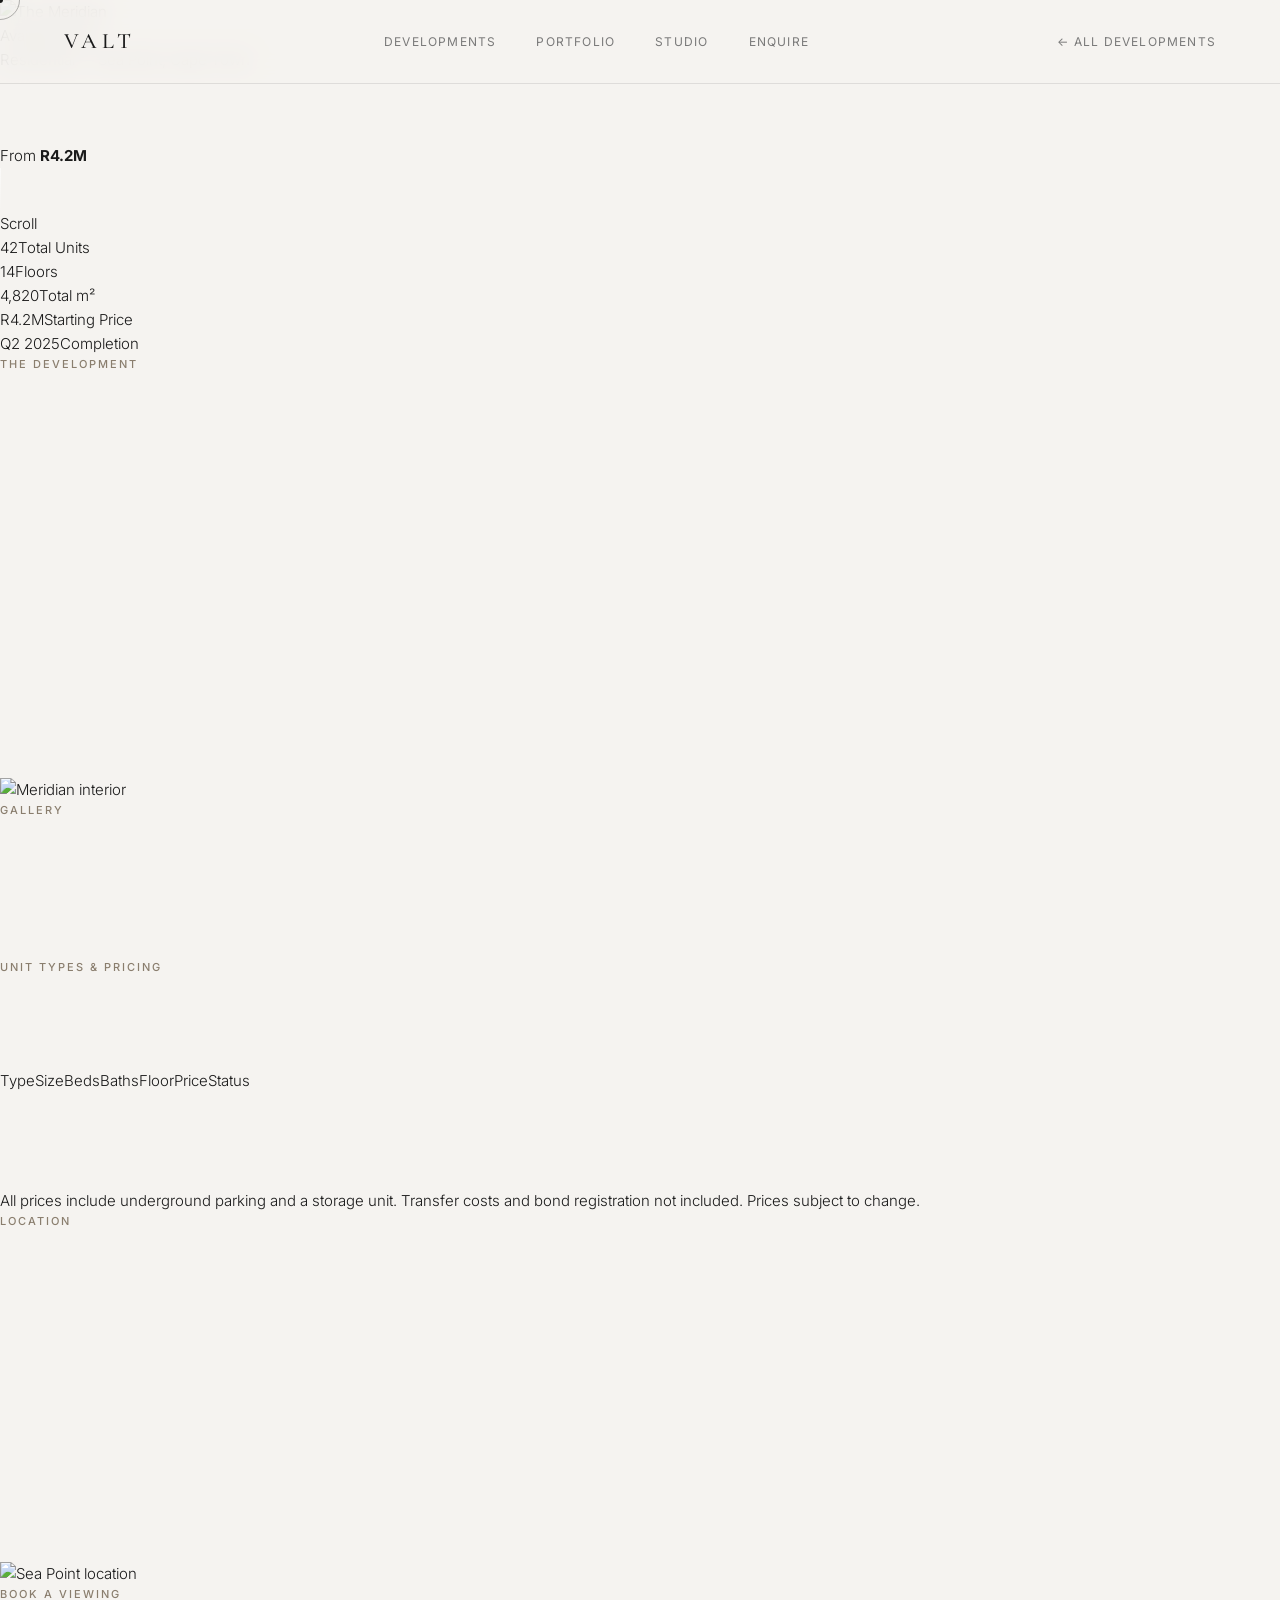
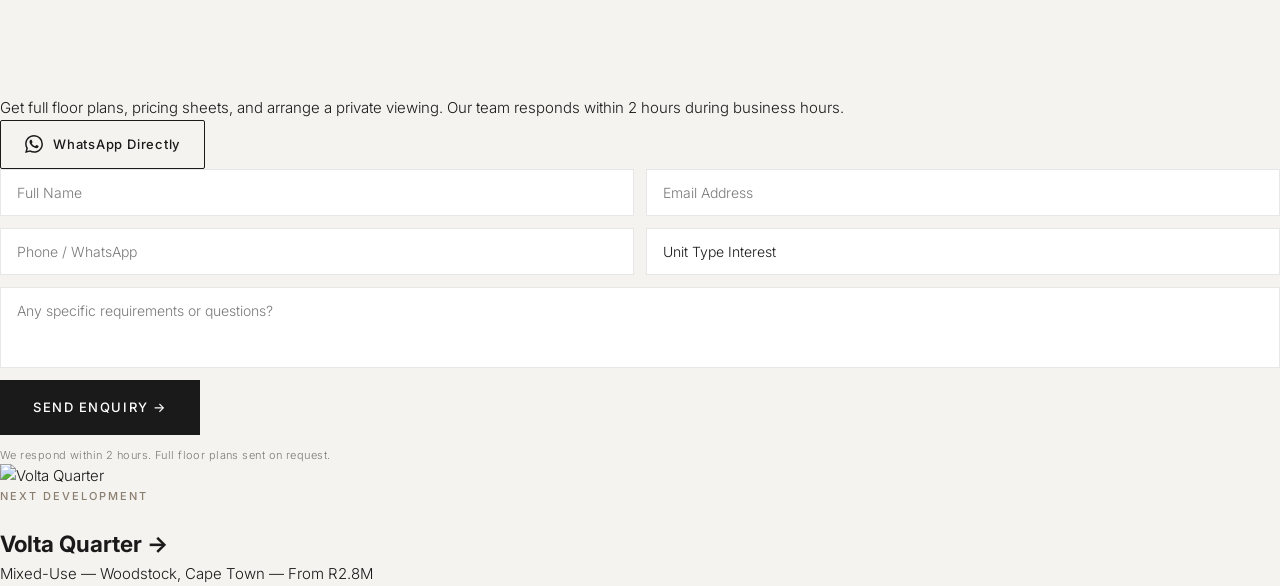
==== commit 51b1e2b7: "Update index.html" ====
--- a/index.html
+++ b/index.html
@@ -3,20 +3,15 @@
 <head>
 <meta charset="UTF-8">
 <meta name="viewport" content="width=device-width, initial-scale=1.0">
-<title>VALT — Premium Property & Real Estate Studio</title>
-<meta name="description" content="VALT. Architecture meets ambition. Premium residential, commercial and hospitality developments across Southern Africa and Europe.">
+<title>The Meridian — VALT Property Studio</title>
+<meta name="description" content="42 luxury residences in Sea Point, Cape Town. 1–4 bedroom apartments from R4.2M. Completion Q2 2025.">
 <link rel="preconnect" href="https://fonts.googleapis.com">
 <link rel="preconnect" href="https://fonts.gstatic.com" crossorigin>
-<link href="https://fonts.googleapis.com/css2?family=Cormorant+Garamond:ital,wght@0,300;0,400;0,500;0,600;1,300;1,400&family=Inter:wght@300;400;500&display=swap" rel="stylesheet">
+<link href="https://fonts.googleapis.com/css2?family=Cormorant+Garamond:ital,wght@0,300;0,400;0,500;0,600;1,400&family=Inter:wght@300;400;500&display=swap" rel="stylesheet">
 <link rel="stylesheet" href="styles.css">
+<link rel="stylesheet" href="property.css">
 </head>
-<body class="is-loading">
-
-<div class="page-loader" id="pageLoader">
-  <div class="loader-logo">VALT</div>
-  <div class="loader-bar"><div class="loader-fill" id="loaderFill"></div></div>
-</div>
-
+<body>
 <div class="cursor" id="cursor"></div>
 <div class="cursor-ring" id="cursorRing"><span id="cursorLabel"></span></div>
 
@@ -24,276 +19,182 @@
   <div class="nav-inner">
     <a href="index.html" class="nav-logo">VALT</a>
     <nav class="nav-links">
-      <a href="#developments" data-cursor>Developments</a>
-      <a href="#gallery" data-cursor>Portfolio</a>
-      <a href="#about" data-cursor>Studio</a>
-      <a href="#contact" data-cursor>Contact</a>
+      <a href="index.html#developments" data-cursor>Developments</a>
+      <a href="index.html#gallery" data-cursor>Portfolio</a>
+      <a href="index.html#about" data-cursor>Studio</a>
+      <a href="#enquire" data-cursor>Enquire</a>
     </nav>
-    <a href="#contact" class="nav-cta" data-cursor>Enquire Now</a>
+    <a href="index.html" class="cs-back" data-cursor>← All Developments</a>
   </div>
 </header>
 
-<!-- HERO CAROUSEL -->
-<section class="hero" id="hero">
-  <div class="hero-slides" id="heroSlides">
-    <div class="hero-slide is-active">
-      <div class="slide-img"><img src="https://images.unsplash.com/photo-1600585154526-acbbde5b3c2e?w=1800&q=85&fit=crop" alt="The Meridian"></div>
-      <div class="slide-overlay"></div>
-      <div class="slide-content">
-        <span class="slide-tag fade-hero">Residential — Sea Point, Cape Town</span>
-        <h2 class="slide-title"><span class="sh-line"><span class="sh-word">The</span></span><span class="sh-line"><span class="sh-word">Meridian</span></span></h2>
-        <div class="slide-price fade-hero">From <strong>R4.2M</strong></div>
-        <a href="meridian.html" class="slide-cta fade-hero" data-cursor>View Development →</a>
-      </div>
-      <div class="slide-num">01 / 04</div>
-    </div>
-    <div class="hero-slide">
-      <div class="slide-img"><img src="https://images.unsplash.com/photo-1512917774080-9991f1c4c750?w=1800&q=85&fit=crop" alt="Volta Quarter"></div>
-      <div class="slide-overlay"></div>
-      <div class="slide-content">
-        <span class="slide-tag fade-hero">Mixed-Use — Woodstock, Cape Town</span>
-        <h2 class="slide-title"><span class="sh-line"><span class="sh-word">Volta</span></span><span class="sh-line"><span class="sh-word">Quarter</span></span></h2>
-        <div class="slide-price fade-hero">From <strong>R2.8M</strong></div>
-        <a href="volta.html" class="slide-cta fade-hero" data-cursor>View Development →</a>
-      </div>
-      <div class="slide-num">02 / 04</div>
-    </div>
-    <div class="hero-slide">
-      <div class="slide-img"><img src="https://images.unsplash.com/photo-1564013799919-ab600027ffc6?w=1800&q=85&fit=crop" alt="Olive House"></div>
-      <div class="slide-overlay"></div>
-      <div class="slide-content">
-        <span class="slide-tag fade-hero">Hospitality — Franschhoek</span>
-        <h2 class="slide-title"><span class="sh-line"><span class="sh-word">Olive</span></span><span class="sh-line"><span class="sh-word">House</span></span></h2>
-        <div class="slide-price fade-hero">Investment from <strong>R8.5M</strong></div>
-        <a href="olive.html" class="slide-cta fade-hero" data-cursor>View Development →</a>
-      </div>
-      <div class="slide-num">03 / 04</div>
-    </div>
-    <div class="hero-slide">
-      <div class="slide-img"><img src="https://images.unsplash.com/photo-1600047509807-ba8f99d2cdde?w=1800&q=85&fit=crop" alt="Skyline Terrace"></div>
-      <div class="slide-overlay"></div>
-      <div class="slide-content">
-        <span class="slide-tag fade-hero">Penthouse — V&A Waterfront</span>
-        <h2 class="slide-title"><span class="sh-line"><span class="sh-word">Skyline</span></span><span class="sh-line"><span class="sh-word">Terrace</span></span></h2>
-        <div class="slide-price fade-hero">Register interest — launching 2026</div>
-        <a href="skyline.html" class="slide-cta fade-hero" data-cursor>Register Interest →</a>
-      </div>
-      <div class="slide-num">04 / 04</div>
-    </div>
+<main>
+
+  <!-- PROPERTY HERO -->
+  <section class="ph-hero">
+    <div class="ph-hero-img parallax-img">
+      <img src="https://images.unsplash.com/photo-1600585154526-acbbde5b3c2e?w=1800&q=85&fit=crop" alt="The Meridian">
+    </div>
+    <div class="ph-hero-overlay"></div>
+    <div class="ph-hero-content">
+      <div class="ph-badge ph-badge--active">Available Now</div>
+      <span class="ph-tag">Residential — Sea Point, Cape Town</span>
+      <h1 class="ph-title"><span class="line"><span class="word">The</span></span><span class="line"><span class="word">Meridian</span></span></h1>
+      <div class="ph-hero-price">From <strong>R4.2M</strong></div>
+    </div>
+    <div class="ph-hero-scroll"><div class="hsline"></div><span>Scroll</span></div>
+  </section>
+
+  <!-- KEY STATS BAR -->
+  <div class="ph-stats-bar">
+    <div class="ph-stat"><span class="ph-stat-num">42</span><span class="ph-stat-label">Total Units</span></div>
+    <div class="ph-stat"><span class="ph-stat-num">14</span><span class="ph-stat-label">Floors</span></div>
+    <div class="ph-stat"><span class="ph-stat-num">4,820</span><span class="ph-stat-label">Total m²</span></div>
+    <div class="ph-stat"><span class="ph-stat-num">R4.2M</span><span class="ph-stat-label">Starting Price</span></div>
+    <div class="ph-stat"><span class="ph-stat-num">Q2 2025</span><span class="ph-stat-label">Completion</span></div>
   </div>
-  <div class="hero-controls">
-    <button class="hero-btn" id="heroPrev" aria-label="Previous">←</button>
-    <div class="hero-dots" id="heroDots">
-      <span class="dot is-active"></span><span class="dot"></span><span class="dot"></span><span class="dot"></span>
-    </div>
-    <button class="hero-btn" id="heroNext" aria-label="Next">→</button>
-  </div>
-  <div class="hero-scroll-hint">
-    <div class="hsline"></div><span>Scroll</span>
-  </div>
-</section>
-
-<!-- INTRO -->
-<section class="intro">
-  <div class="intro-inner">
-    <h1 class="intro-title">
-      <span class="line"><span class="word">Architecture</span></span>
-      <span class="line"><span class="word">meets ambition.</span></span>
-    </h1>
-    <div class="intro-right">
-      <p class="intro-body fade-up">We acquire, design and deliver premium property at the intersection of investment discipline and design excellence. Based in Cape Town and London, active across Southern Africa and Europe since 2019.</p>
-      <div class="intro-stats">
-        <div class="stat fade-up"><span class="stat-num" data-count="21">0</span><span class="stat-unit">K+ m²</span><span class="stat-label">Under Development</span></div>
-        <div class="stat fade-up"><span class="stat-num" data-count="12">0</span><span class="stat-unit"></span><span class="stat-label">Completed Projects</span></div>
-        <div class="stat fade-up"><span class="stat-num" data-count="6">0</span><span class="stat-unit"></span><span class="stat-label">Years Operating</span></div>
-      </div>
-    </div>
-  </div>
-</section>
-
-<!-- ACTIVE DEVELOPMENTS -->
-<section class="developments" id="developments">
-  <div class="dev-header">
-    <span class="section-label">ACTIVE DEVELOPMENTS</span>
-    <h2 class="section-title"><span class="line"><span class="word">Available</span></span><span class="line"><span class="word">Now</span></span></h2>
-  </div>
-  <div class="dev-grid">
-    <a href="meridian.html" class="dev-card fade-up" data-cursor-label="VIEW">
-      <div class="dev-img"><img src="https://images.unsplash.com/photo-1600585154526-acbbde5b3c2e?w=900&q=80&fit=crop" alt="The Meridian" loading="lazy"></div>
-      <div class="dev-badge dev-badge--active">Available Now</div>
-      <div class="dev-info">
-        <div class="dev-meta"><span class="dev-type">Residential</span><span class="dev-location">Sea Point, CPT</span></div>
-        <h3 class="dev-name">The Meridian</h3>
-        <div class="dev-specs"><span>42 Units</span><span>1–4 Bed</span><span>4,820 m²</span></div>
-        <div class="dev-price">From <strong>R4.2M</strong></div>
-      </div>
-    </a>
-    <a href="volta.html" class="dev-card fade-up" data-cursor-label="VIEW">
-      <div class="dev-img"><img src="https://images.unsplash.com/photo-1512917774080-9991f1c4c750?w=900&q=80&fit=crop" alt="Volta Quarter" loading="lazy"></div>
-      <div class="dev-badge dev-badge--active">Available Now</div>
-      <div class="dev-info">
-        <div class="dev-meta"><span class="dev-type">Mixed-Use</span><span class="dev-location">Woodstock, CPT</span></div>
-        <h3 class="dev-name">Volta Quarter</h3>
-        <div class="dev-specs"><span>128 Units</span><span>Studio–3 Bed</span><span>8,340 m²</span></div>
-        <div class="dev-price">From <strong>R2.8M</strong></div>
-      </div>
-    </a>
-    <a href="olive.html" class="dev-card fade-up" data-cursor-label="VIEW">
-      <div class="dev-img"><img src="https://images.unsplash.com/photo-1564013799919-ab600027ffc6?w=900&q=80&fit=crop" alt="Olive House" loading="lazy"></div>
-      <div class="dev-badge dev-badge--invest">Investment</div>
-      <div class="dev-info">
-        <div class="dev-meta"><span class="dev-type">Hospitality</span><span class="dev-location">Franschhoek, WC</span></div>
-        <h3 class="dev-name">Olive House</h3>
-        <div class="dev-specs"><span>18 Rooms</span><span>3.4 Hectares</span><span>1,640 m²</span></div>
-        <div class="dev-price">From <strong>R8.5M</strong></div>
-      </div>
-    </a>
-    <a href="skyline.html" class="dev-card fade-up" data-cursor-label="REGISTER">
-      <div class="dev-img"><img src="https://images.unsplash.com/photo-1600047509807-ba8f99d2cdde?w=900&q=80&fit=crop" alt="Skyline Terrace" loading="lazy"></div>
-      <div class="dev-badge dev-badge--launch">Launching 2026</div>
-      <div class="dev-info">
-        <div class="dev-meta"><span class="dev-type">Penthouse</span><span class="dev-location">V&A Waterfront, CPT</span></div>
-        <h3 class="dev-name">Skyline Terrace</h3>
-        <div class="dev-specs"><span>12 Units</span><span>3–5 Bed</span><span>2,180 m²</span></div>
-        <div class="dev-price dev-price--register">Register Interest</div>
-      </div>
-    </a>
-  </div>
-</section>
-
-<!-- GALLERY -->
-<section class="gallery" id="gallery">
-  <div class="gallery-header">
-    <span class="section-label">PORTFOLIO</span>
-    <h2 class="section-title"><span class="line"><span class="word">Completed</span></span><span class="line"><span class="word">Work</span></span></h2>
-  </div>
-  <div class="gallery-grid">
-    <a href="meridian.html" class="gc gc--tall fade-up" data-cursor-label="VIEW"><div class="gc-img"><img src="https://images.unsplash.com/photo-1600585154526-acbbde5b3c2e?w=900&q=80&fit=crop" alt="The Meridian" loading="lazy"></div><div class="gc-info"><span>Residential</span><h3>The Meridian</h3></div></a>
-    <a href="volta.html" class="gc fade-up" data-cursor-label="VIEW"><div class="gc-img"><img src="https://images.unsplash.com/photo-1512917774080-9991f1c4c750?w=900&q=80&fit=crop" alt="Volta Quarter" loading="lazy"></div><div class="gc-info"><span>Mixed-Use</span><h3>Volta Quarter</h3></div></a>
-    <a href="olive.html" class="gc fade-up" data-cursor-label="VIEW"><div class="gc-img"><img src="https://images.unsplash.com/photo-1582719508461-905c673771fd?w=900&q=80&fit=crop" alt="Olive House" loading="lazy"></div><div class="gc-info"><span>Hospitality</span><h3>Olive House</h3></div></a>
-    <a href="skyline.html" class="gc fade-up" data-cursor-label="VIEW"><div class="gc-img"><img src="https://images.unsplash.com/photo-1600047509807-ba8f99d2cdde?w=900&q=80&fit=crop" alt="Skyline Terrace" loading="lazy"></div><div class="gc-info"><span>Penthouse</span><h3>Skyline Terrace</h3></div></a>
-    <a href="#" class="gc fade-up" data-cursor-label="VIEW"><div class="gc-img"><img src="https://images.unsplash.com/photo-1600566752355-35792bedcfea?w=900&q=80&fit=crop" alt="Kalk Bay Lofts" loading="lazy"></div><div class="gc-info"><span>Residential</span><h3>Kalk Bay Lofts</h3></div></a>
-    <a href="#" class="gc fade-up" data-cursor-label="VIEW"><div class="gc-img"><img src="https://images.unsplash.com/photo-1567767292278-a4f21aa2d36e?w=900&q=80&fit=crop" alt="One Hyde Park House" loading="lazy"></div><div class="gc-info"><span>Luxury Res.</span><h3>Hyde Park House</h3></div></a>
-  </div>
-</section>
-
-<!-- TESTIMONIALS -->
-<section class="testimonials">
-  <div class="testimonials-inner">
-    <span class="section-label">WHAT BUYERS SAY</span>
-    <div class="testi-grid">
-      <div class="testi-card fade-up">
-        <p class="testi-quote">"VALT delivered everything they promised and more. The finish quality at The Meridian exceeded every other development we considered. Our unit appreciated 18% in the first year."</p>
-        <div class="testi-author"><strong>Thabo & Karin M.</strong><span>The Meridian, Unit 802</span></div>
-      </div>
-      <div class="testi-card fade-up">
-        <p class="testi-quote">"The investment case for Volta Quarter was clear from day one. VALT's team walked us through every number, every material choice. We bought two units off-plan and couldn't be happier."</p>
-        <div class="testi-author"><strong>James Whitfield</strong><span>Volta Quarter, Units 4A & 4B</span></div>
-      </div>
-      <div class="testi-card fade-up">
-        <p class="testi-quote">"Olive House is extraordinary. The attention to the landscape, the light, the materials — it doesn't feel like a hotel, it feels like someone's dream home. Because it is."</p>
-        <div class="testi-author"><strong>Anita Patel</strong><span>Olive House Investor</span></div>
-      </div>
-    </div>
-  </div>
-</section>
-
-<!-- REGISTER INTEREST -->
-<section class="register" id="register">
-  <div class="register-img"><img src="https://images.unsplash.com/photo-1512915922686-57c11dde9b6b?w=1200&q=80&fit=crop" alt="VALT Development"></div>
-  <div class="register-content">
-    <span class="section-label">OFF-PLAN PRIORITY ACCESS</span>
-    <h2 class="register-title"><span class="line"><span class="word">Be first</span></span><span class="line"><span class="word">in line.</span></span></h2>
-    <p class="register-sub fade-up">Register your interest in Skyline Terrace and Kalk Bay Lofts before they go public. Priority pricing. First unit selection. No obligation.</p>
-    <form class="register-form" id="registerForm">
-      <div class="form-row">
-        <input type="text" name="name" placeholder="Full Name" required>
-        <input type="email" name="email" placeholder="Email Address" required>
-      </div>
-      <div class="form-row">
-        <input type="tel" name="phone" placeholder="Phone / WhatsApp">
-        <select name="development">
-          <option value="">Select Development</option>
-          <option>Skyline Terrace — Penthouse</option>
-          <option>Kalk Bay Lofts — Residential</option>
-          <option>Both</option>
-        </select>
-      </div>
-      <button type="submit" class="form-submit" data-cursor>Register My Interest →</button>
-      <p class="form-note">No spam. No obligation. We'll contact you within 24 hours.</p>
-    </form>
-    <div class="form-success" id="formSuccess">
-      <span>✓</span>
-      <h3>You're on the list.</h3>
-      <p>We'll be in touch within 24 hours with exclusive pre-launch details.</p>
-    </div>
-  </div>
-</section>
-
-<!-- ABOUT -->
-<section class="about" id="about">
-  <div class="about-img parallax-img"><img src="https://images.unsplash.com/photo-1486325212027-8081e485255e?w=1200&q=80&fit=crop" alt="VALT studio" loading="lazy"></div>
-  <div class="about-text">
-    <span class="section-label">THE STUDIO</span>
-    <h2 class="about-title"><span class="line"><span class="word">Acquire.</span></span><span class="line"><span class="word">Design.</span></span><span class="line"><span class="word">Deliver.</span></span></h2>
-    <p class="about-body fade-up">Founded in Cape Town in 2019, VALT is a full-cycle property studio. We identify undervalued assets, design them with award-winning architects, and deliver them to an exacting standard. No handoffs. No diluted vision. From site acquisition to handover keys, we're the same team throughout.</p>
-    <p class="about-body fade-up">Operating from Cape Town and London. Completed developments across South Africa and the United Kingdom.</p>
-    <a href="#contact" class="btn-line fade-up" data-cursor>Talk to the team →</a>
-  </div>
-</section>
-
-<!-- CONTACT / LEAD FORM -->
-<footer class="footer" id="contact">
-  <div class="footer-inner">
-    <div class="footer-top">
-      <div class="footer-cta">
-        <span class="section-label">ENQUIRE</span>
-        <h2 class="footer-title"><span class="line"><span class="word">Ready to invest</span></span><span class="line"><span class="word">in something real?</span></span></h2>
-      </div>
-      <form class="lead-form" id="leadForm">
+
+  <!-- OVERVIEW -->
+  <section class="ph-overview">
+    <div class="ph-overview-inner">
+      <div class="ph-overview-text">
+        <span class="section-label">THE DEVELOPMENT</span>
+        <h2 class="ph-section-title"><span class="line"><span class="word">Elevated living</span></span><span class="line"><span class="word">above Sea Point.</span></span></h2>
+        <p class="ph-body fade-up">The Meridian is a collection of 42 luxury residences positioned on one of Sea Point's most coveted ridgelines, with uninterrupted Atlantic Ocean views from every unit. Designed in collaboration with acclaimed Cape Town architecture firm Studio Morales, the building prioritises natural light, ocean breezes, and the seamless connection between interior and exterior living.</p>
+        <p class="ph-body fade-up">Every residence is finished to VALT's signature standard — engineered oak flooring, bespoke Italian kitchen cabinetry, stone countertops, and floor-to-ceiling triple-glazed windows that frame the ocean like a living artwork. Underground parking and 24-hour concierge are included across all unit types.</p>
+        <div class="ph-highlights fade-up">
+          <div class="ph-highlight"><span>✓</span> Atlantic Ocean views from every unit</div>
+          <div class="ph-highlight"><span>✓</span> Triple-glazed floor-to-ceiling glass</div>
+          <div class="ph-highlight"><span>✓</span> Italian kitchen cabinetry throughout</div>
+          <div class="ph-highlight"><span>✓</span> Engineered oak flooring</div>
+          <div class="ph-highlight"><span>✓</span> Underground parking included</div>
+          <div class="ph-highlight"><span>✓</span> 24-hour concierge service</div>
+          <div class="ph-highlight"><span>✓</span> Rooftop pool & gym</div>
+          <div class="ph-highlight"><span>✓</span> Pet-friendly building</div>
+        </div>
+      </div>
+      <div class="ph-overview-img">
+        <div class="img-reveal"><img src="https://images.unsplash.com/photo-1600607687939-ce8a6c25118c?w=700&q=80&fit=crop" alt="Meridian interior" loading="lazy"></div>
+      </div>
+    </div>
+  </section>
+
+  <!-- PHOTO GALLERY -->
+  <section class="ph-gallery">
+    <span class="section-label">GALLERY</span>
+    <div class="ph-gallery-grid">
+      <div class="ph-gimg ph-gimg--wide fade-up"><img src="https://images.unsplash.com/photo-1600585154526-acbbde5b3c2e?w=1400&q=80&fit=crop" alt="Exterior" loading="lazy"></div>
+      <div class="ph-gimg fade-up"><img src="https://images.unsplash.com/photo-1600607687939-ce8a6c25118c?w=800&q=80&fit=crop" alt="Living area" loading="lazy"></div>
+      <div class="ph-gimg fade-up"><img src="https://images.unsplash.com/photo-1512917774080-9991f1c4c750?w=800&q=80&fit=crop" alt="Exterior evening" loading="lazy"></div>
+      <div class="ph-gimg fade-up"><img src="https://images.unsplash.com/photo-1600047509807-ba8f99d2cdde?w=800&q=80&fit=crop" alt="View from unit" loading="lazy"></div>
+      <div class="ph-gimg fade-up"><img src="https://images.unsplash.com/photo-1564013799919-ab600027ffc6?w=800&q=80&fit=crop" alt="Pool terrace" loading="lazy"></div>
+    </div>
+  </section>
+
+  <!-- UNIT TYPES & PRICING -->
+  <section class="ph-units" id="pricing">
+    <div class="ph-units-inner">
+      <span class="section-label">UNIT TYPES & PRICING</span>
+      <h2 class="ph-section-title"><span class="line"><span class="word">Find your</span></span><span class="line"><span class="word">ideal residence.</span></span></h2>
+      <div class="unit-table">
+        <div class="unit-row unit-row--head">
+          <span>Type</span><span>Size</span><span>Beds</span><span>Baths</span><span>Floor</span><span>Price</span><span>Status</span>
+        </div>
+        <div class="unit-row fade-up">
+          <span class="unit-type">Type A</span>
+          <span>68 m²</span><span>1 Bed</span><span>1</span><span>2–6</span>
+          <span class="unit-price">R4.2M</span>
+          <span class="unit-status unit-status--available">Available</span>
+        </div>
+        <div class="unit-row fade-up">
+          <span class="unit-type">Type B</span>
+          <span>95 m²</span><span>2 Bed</span><span>2</span><span>2–12</span>
+          <span class="unit-price">R6.1M</span>
+          <span class="unit-status unit-status--available">Available</span>
+        </div>
+        <div class="unit-row fade-up">
+          <span class="unit-type">Type C</span>
+          <span>130 m²</span><span>3 Bed</span><span>2</span><span>8–14</span>
+          <span class="unit-price">R8.8M</span>
+          <span class="unit-status unit-status--limited">2 Left</span>
+        </div>
+        <div class="unit-row fade-up">
+          <span class="unit-type">Type D — Penthouse</span>
+          <span>210 m²</span><span>4 Bed</span><span>3</span><span>14</span>
+          <span class="unit-price">R14.5M</span>
+          <span class="unit-status unit-status--sold">Sold</span>
+        </div>
+      </div>
+      <p class="unit-note">All prices include underground parking and a storage unit. Transfer costs and bond registration not included. Prices subject to change.</p>
+    </div>
+  </section>
+
+  <!-- LOCATION -->
+  <section class="ph-location">
+    <div class="ph-location-inner">
+      <div class="ph-location-text">
+        <span class="section-label">LOCATION</span>
+        <h2 class="ph-section-title"><span class="line"><span class="word">Sea Point,</span></span><span class="line"><span class="word">Cape Town.</span></span></h2>
+        <p class="ph-body fade-up">Sea Point sits at the foot of Signal Hill, fronting the Atlantic Seaboard with one of Cape Town's most sought-after promenades. The neighbourhood combines urban energy with coastal calm — world-class restaurants, coffee shops, and the iconic Sea Point Pool are all within walking distance.</p>
+        <div class="location-facts fade-up">
+          <div class="loc-fact"><span class="loc-icon">🚶</span><div><strong>8 min walk</strong><span>Sea Point Promenade</span></div></div>
+          <div class="loc-fact"><span class="loc-icon">🚗</span><div><strong>12 min drive</strong><span>Cape Town CBD</span></div></div>
+          <div class="loc-fact"><span class="loc-icon">🌊</span><div><strong>3 min drive</strong><span>Clifton Beaches</span></div></div>
+          <div class="loc-fact"><span class="loc-icon">✈️</span><div><strong>25 min drive</strong><span>Cape Town International</span></div></div>
+        </div>
+      </div>
+      <div class="ph-location-img">
+        <div class="img-reveal"><img src="https://images.unsplash.com/photo-1600566752355-35792bedcfea?w=700&q=80&fit=crop" alt="Sea Point location" loading="lazy"></div>
+      </div>
+    </div>
+  </section>
+
+  <!-- ENQUIRE FORM -->
+  <section class="ph-enquire" id="enquire">
+    <div class="ph-enquire-inner">
+      <div class="ph-enquire-text">
+        <span class="section-label">BOOK A VIEWING</span>
+        <h2 class="ph-section-title"><span class="line"><span class="word">Speak to</span></span><span class="line"><span class="word">our team.</span></span></h2>
+        <p class="ph-body">Get full floor plans, pricing sheets, and arrange a private viewing. Our team responds within 2 hours during business hours.</p>
+        <a href="https://wa.me/27000000000?text=Hi%20VALT%2C%20I'm%20interested%20in%20The%20Meridian" class="whatsapp-btn whatsapp-btn--dark" target="_blank" rel="noopener" data-cursor>
+          <svg width="18" height="18" viewBox="0 0 24 24" fill="currentColor"><path d="M17.472 14.382c-.297-.149-1.758-.867-2.03-.967-.273-.099-.471-.148-.67.15-.197.297-.767.966-.94 1.164-.173.199-.347.223-.644.075-.297-.15-1.255-.463-2.39-1.475-.883-.788-1.48-1.761-1.653-2.059-.173-.297-.018-.458.13-.606.134-.133.298-.347.446-.52.149-.174.198-.298.298-.497.099-.198.05-.371-.025-.52-.075-.149-.669-1.612-.916-2.207-.242-.579-.487-.5-.669-.51-.173-.008-.371-.01-.57-.01-.198 0-.52.074-.792.372-.272.297-1.04 1.016-1.04 2.479 0 1.462 1.065 2.875 1.213 3.074.149.198 2.096 3.2 5.077 4.487.709.306 1.262.489 1.694.625.712.227 1.36.195 1.871.118.571-.085 1.758-.719 2.006-1.413.248-.694.248-1.289.173-1.413-.074-.124-.272-.198-.57-.347m-5.421 7.403h-.004a9.87 9.87 0 01-5.031-1.378l-.361-.214-3.741.982.998-3.648-.235-.374a9.86 9.86 0 01-1.51-5.26c.001-5.45 4.436-9.884 9.888-9.884 2.64 0 5.122 1.03 6.988 2.898a9.825 9.825 0 012.893 6.994c-.003 5.45-4.437 9.884-9.885 9.884m8.413-18.297A11.815 11.815 0 0012.05 0C5.495 0 .16 5.335.157 11.892c0 2.096.547 4.142 1.588 5.945L.057 24l6.305-1.654a11.882 11.882 0 005.683 1.448h.005c6.554 0 11.89-5.335 11.893-11.893a11.821 11.821 0 00-3.48-8.413z"/></svg>
+          WhatsApp Directly
+        </a>
+      </div>
+      <form class="prop-enquire-form" id="propEnquireForm">
         <div class="form-row">
-          <input type="text" name="name" placeholder="Your Name" required>
+          <input type="text" name="name" placeholder="Full Name" required>
           <input type="email" name="email" placeholder="Email Address" required>
         </div>
         <div class="form-row">
-          <input type="tel" name="phone" placeholder="Phone / WhatsApp">
-          <select name="interest">
-            <option value="">I'm interested in…</option>
-            <option>The Meridian</option>
-            <option>Volta Quarter</option>
-            <option>Olive House</option>
-            <option>Skyline Terrace</option>
+          <input type="tel" name="phone" placeholder="Phone / WhatsApp" required>
+          <select name="unit_type">
+            <option value="">Unit Type Interest</option>
+            <option>Type A — 1 Bed from R4.2M</option>
+            <option>Type B — 2 Bed from R6.1M</option>
+            <option>Type C — 3 Bed from R8.8M</option>
             <option>General Enquiry</option>
           </select>
         </div>
-        <textarea name="message" placeholder="Tell us about your requirements (optional)" rows="3"></textarea>
-        <div class="lead-form-actions">
-          <button type="submit" class="form-submit" data-cursor>Send Enquiry →</button>
-          <a href="https://wa.me/27000000000?text=Hi%20VALT%2C%20I'm%20interested%20in%20your%20developments" class="whatsapp-btn" target="_blank" rel="noopener" data-cursor>
-            <svg width="18" height="18" viewBox="0 0 24 24" fill="currentColor"><path d="M17.472 14.382c-.297-.149-1.758-.867-2.03-.967-.273-.099-.471-.148-.67.15-.197.297-.767.966-.94 1.164-.173.199-.347.223-.644.075-.297-.15-1.255-.463-2.39-1.475-.883-.788-1.48-1.761-1.653-2.059-.173-.297-.018-.458.13-.606.134-.133.298-.347.446-.52.149-.174.198-.298.298-.497.099-.198.05-.371-.025-.52-.075-.149-.669-1.612-.916-2.207-.242-.579-.487-.5-.669-.51-.173-.008-.371-.01-.57-.01-.198 0-.52.074-.792.372-.272.297-1.04 1.016-1.04 2.479 0 1.462 1.065 2.875 1.213 3.074.149.198 2.096 3.2 5.077 4.487.709.306 1.262.489 1.694.625.712.227 1.36.195 1.871.118.571-.085 1.758-.719 2.006-1.413.248-.694.248-1.289.173-1.413-.074-.124-.272-.198-.57-.347m-5.421 7.403h-.004a9.87 9.87 0 01-5.031-1.378l-.361-.214-3.741.982.998-3.648-.235-.374a9.86 9.86 0 01-1.51-5.26c.001-5.45 4.436-9.884 9.888-9.884 2.64 0 5.122 1.03 6.988 2.898a9.825 9.825 0 012.893 6.994c-.003 5.45-4.437 9.884-9.885 9.884m8.413-18.297A11.815 11.815 0 0012.05 0C5.495 0 .16 5.335.157 11.892c0 2.096.547 4.142 1.588 5.945L.057 24l6.305-1.654a11.882 11.882 0 005.683 1.448h.005c6.554 0 11.89-5.335 11.893-11.893a11.821 11.821 0 00-3.48-8.413z"/></svg>
-            WhatsApp Us
-          </a>
-        </div>
-        <p class="form-note">We respond within 24 hours. Your details are never shared.</p>
+        <textarea name="message" placeholder="Any specific requirements or questions?" rows="3"></textarea>
+        <button type="submit" class="form-submit" data-cursor>Send Enquiry →</button>
+        <p class="form-note">We respond within 2 hours. Full floor plans sent on request.</p>
       </form>
-      <div class="lead-success" id="leadSuccess">
-        <span>✓</span>
-        <h3>Enquiry received.</h3>
-        <p>A member of our team will be in touch within 24 hours.</p>
-        <a href="https://wa.me/27000000000" class="whatsapp-btn" target="_blank">WhatsApp us directly instead →</a>
-      </div>
-    </div>
-    <div class="footer-grid">
-      <div class="footer-col"><span class="footer-label">Studios</span><p>Cape Town, South Africa<br>London, United Kingdom</p></div>
-      <div class="footer-col"><span class="footer-label">Contact</span><p><a href="mailto:invest@valt.studio">invest@valt.studio</a></p></div>
-      <div class="footer-col"><span class="footer-label">Follow</span><p><a href="#">Instagram</a><br><a href="#">LinkedIn</a></p></div>
-    </div>
-    <div class="footer-bottom">
-      <p>&copy; 2026 VALT Property Studio. All rights reserved.</p>
-      <p>Est. 2019 — Cape Town</p>
-    </div>
-  </div>
-</footer>
+    </div>
+  </section>
+
+  <!-- NEXT DEVELOPMENT -->
+  <a href="volta.html" class="ph-next" data-cursor-label="NEXT">
+    <div class="ph-next-img"><img src="https://images.unsplash.com/photo-1512917774080-9991f1c4c750?w=1400&q=80&fit=crop" alt="Volta Quarter" loading="lazy"></div>
+    <div class="ph-next-overlay"></div>
+    <div class="ph-next-content">
+      <span class="section-label">NEXT DEVELOPMENT</span>
+      <h2 class="ph-next-title">Volta Quarter →</h2>
+      <p>Mixed-Use — Woodstock, Cape Town — From R2.8M</p>
+    </div>
+  </a>
+
+</main>
 
 <script src="https://cdnjs.cloudflare.com/ajax/libs/gsap/3.12.5/gsap.min.js"></script>
 <script src="https://cdnjs.cloudflare.com/ajax/libs/gsap/3.12.5/ScrollTrigger.min.js"></script>
--- a/styles.css
+++ b/styles.css
@@ -188,3 +188,240 @@
   .footer-grid { grid-template-columns: 1fr; }
   .intro-stats { flex-direction: column; gap: 20px; }
 }
+
+/* ============================================
+   PAGE LOADER
+   ============================================ */
+.page-loader {
+  position: fixed; inset: 0; z-index: 1000;
+  background: var(--dark); display: flex; flex-direction: column;
+  align-items: center; justify-content: center; gap: 32px;
+  transition: opacity 0.6s var(--ease), transform 0.6s var(--ease);
+}
+.page-loader.is-done { opacity: 0; pointer-events: none; transform: translateY(-100%); }
+.loader-logo { font-family: var(--font-display); font-size: 48px; font-weight: 400; color: var(--white); letter-spacing: 0.3em; }
+.loader-bar { width: 200px; height: 1px; background: rgba(255,255,255,0.15); }
+.loader-fill { height: 100%; width: 0; background: var(--white); transition: width 0.05s linear; }
+
+/* ============================================
+   HERO
+   ============================================ */
+.hero { position: relative; height: 100vh; overflow: hidden; }
+.hero-slides { position: relative; width: 100%; height: 100%; }
+.hero-slide { position: absolute; inset: 0; opacity: 0; transition: opacity 1s var(--ease); pointer-events: none; }
+.hero-slide.is-active { opacity: 1; pointer-events: all; }
+.slide-img { position: absolute; inset: 0; }
+.slide-img img { width: 100%; height: 100%; object-fit: cover; transform: scale(1.06); transition: transform 7s ease-out; }
+.hero-slide.is-active .slide-img img { transform: scale(1.0); }
+.slide-overlay { position: absolute; inset: 0; background: linear-gradient(to top, rgba(20,18,16,0.75) 0%, rgba(20,18,16,0.1) 60%); }
+.slide-content { position: absolute; bottom: 110px; left: 72px; z-index: 1; }
+.slide-tag { font-family: var(--font-body); font-size: 11px; font-weight: 400; letter-spacing: 0.18em; text-transform: uppercase; color: rgba(255,255,255,0.65); display: block; margin-bottom: 10px; }
+.slide-title { font-family: var(--font-display); font-weight: 400; font-size: clamp(56px, 9vw, 120px); line-height: 0.92; color: var(--white); margin-bottom: 16px; }
+.sh-line { display: block; overflow: hidden; }
+.sh-word { display: inline-block; }
+.slide-price { font-family: var(--font-body); font-size: 14px; color: rgba(255,255,255,0.7); margin-bottom: 24px; }
+.slide-price strong { color: var(--white); font-weight: 500; }
+.slide-cta { display: inline-flex; padding: 13px 28px; font-size: 12px; font-weight: 500; letter-spacing: 0.1em; text-transform: uppercase; background: var(--white); color: var(--dark); transition: background 0.3s, color 0.3s; }
+.slide-cta:hover { background: transparent; color: var(--white); border: 1px solid rgba(255,255,255,0.6); }
+.slide-num { position: absolute; bottom: 118px; right: 72px; font-family: var(--font-body); font-size: 11px; letter-spacing: 0.1em; color: rgba(255,255,255,0.4); }
+.fade-hero { opacity: 0; transform: translateY(16px); transition: opacity 0.7s var(--ease), transform 0.7s var(--ease); }
+.hero-slide.is-active .fade-hero { opacity: 1; transform: translateY(0); }
+.hero-slide.is-active .fade-hero:nth-child(1) { transition-delay: 0.5s; }
+.hero-slide.is-active .fade-hero:nth-child(2) { transition-delay: 0.65s; }
+.hero-slide.is-active .fade-hero:nth-child(3) { transition-delay: 0.8s; }
+
+.hero-controls { position: absolute; bottom: 44px; left: 50%; transform: translateX(-50%); z-index: 2; display: flex; align-items: center; gap: 20px; }
+.hero-btn { width: 42px; height: 42px; border-radius: 50%; border: 1px solid rgba(255,255,255,0.35); color: var(--white); font-size: 16px; transition: background 0.25s; display: flex; align-items: center; justify-content: center; }
+.hero-btn:hover { background: rgba(255,255,255,0.15); }
+.hero-dots { display: flex; gap: 8px; }
+.dot { width: 6px; height: 6px; border-radius: 50%; background: rgba(255,255,255,0.3); transition: background 0.3s, width 0.3s; cursor: pointer; }
+.dot.is-active { background: var(--white); width: 22px; border-radius: 3px; }
+.hero-scroll-hint { position: absolute; bottom: 44px; right: 72px; z-index: 2; display: flex; flex-direction: column; align-items: center; gap: 10px; }
+.hero-scroll-hint span { font-family: var(--font-body); font-size: 10px; letter-spacing: 0.2em; text-transform: uppercase; color: rgba(255,255,255,0.4); writing-mode: vertical-rl; }
+.hsline { width: 1px; height: 44px; background: linear-gradient(to bottom, rgba(255,255,255,0.6), transparent); animation: scrollPulse 2.5s ease-in-out infinite; }
+@keyframes scrollPulse { 0%,100% { opacity:1; } 50% { opacity:0.2; } }
+
+/* ============================================
+   INTRO
+   ============================================ */
+.intro { padding: 120px 72px; border-bottom: 1px solid var(--border); }
+.intro-inner { max-width: 1280px; margin: 0 auto; display: grid; grid-template-columns: 1fr 1fr; gap: 80px; align-items: end; }
+.intro-title { font-family: var(--font-display); font-weight: 400; font-size: clamp(44px, 6vw, 80px); line-height: 1.02; letter-spacing: 0.01em; }
+.intro-body { font-size: 16px; line-height: 1.8; color: var(--mid); margin-bottom: 48px; }
+.intro-stats { display: flex; gap: 48px; padding-top: 32px; border-top: 1px solid var(--border); }
+.stat { display: flex; flex-direction: column; }
+.stat-num { font-family: var(--font-display); font-size: 38px; font-weight: 400; line-height: 1; display: inline; }
+.stat-unit { font-size: 14px; color: var(--warm); margin-left: 2px; }
+.stat-label { display: block; font-size: 11px; letter-spacing: 0.1em; text-transform: uppercase; color: var(--text-dim); margin-top: 6px; }
+
+/* ============================================
+   DEVELOPMENTS GRID
+   ============================================ */
+.developments { padding: 80px 72px; border-bottom: 1px solid var(--border); }
+.dev-header { max-width: 1280px; margin: 0 auto 48px; }
+.dev-grid { max-width: 1280px; margin: 0 auto; display: grid; grid-template-columns: repeat(4, 1fr); gap: 24px; }
+.dev-card { display: block; position: relative; overflow: hidden; text-decoration: none; cursor: none; transition: transform 0.4s var(--ease); }
+.dev-card:hover { transform: translateY(-4px); }
+.dev-img { overflow: hidden; aspect-ratio: 3/4; }
+.dev-img img { width: 100%; height: 100%; object-fit: cover; transition: transform 0.7s var(--ease); filter: brightness(0.9); }
+.dev-card:hover .dev-img img { transform: scale(1.06); filter: brightness(1.0); }
+.dev-badge { position: absolute; top: 16px; left: 16px; z-index: 1; font-family: var(--font-body); font-size: 10px; font-weight: 500; letter-spacing: 0.12em; text-transform: uppercase; padding: 5px 12px; border-radius: 2px; }
+.dev-badge--active { background: var(--white); color: var(--dark); }
+.dev-badge--invest { background: var(--warm); color: var(--white); }
+.dev-badge--launch { background: var(--dark); color: var(--white); }
+.dev-info { padding: 20px 0; }
+.dev-meta { display: flex; justify-content: space-between; margin-bottom: 6px; }
+.dev-type { font-size: 11px; font-weight: 500; letter-spacing: 0.12em; text-transform: uppercase; color: var(--warm); }
+.dev-location { font-size: 11px; color: var(--text-dim); }
+.dev-name { font-family: var(--font-display); font-size: 22px; font-weight: 400; margin-bottom: 8px; }
+.dev-specs { display: flex; gap: 12px; font-size: 12px; color: var(--text-dim); margin-bottom: 10px; }
+.dev-specs span::after { content: ' ·'; margin-left: 12px; }
+.dev-specs span:last-child::after { content: ''; }
+.dev-price { font-family: var(--font-display); font-size: 18px; color: var(--dark); }
+.dev-price strong { font-weight: 600; }
+.dev-price--register { font-size: 14px; color: var(--warm); font-family: var(--font-body); letter-spacing: 0.04em; }
+
+/* ============================================
+   GALLERY
+   ============================================ */
+.gallery { padding: 80px 72px; border-bottom: 1px solid var(--border); }
+.gallery-header { max-width: 1280px; margin: 0 auto 40px; }
+.gallery-grid { max-width: 1280px; margin: 0 auto; display: grid; grid-template-columns: repeat(3, 1fr); grid-template-rows: auto auto; gap: 3px; }
+.gc { display: block; overflow: hidden; position: relative; cursor: none; }
+.gc--tall { grid-row: span 2; }
+.gc-img { overflow: hidden; width: 100%; height: 100%; min-height: 280px; }
+.gc--tall .gc-img { min-height: 560px; }
+.gc-img img { width: 100%; height: 100%; object-fit: cover; transition: transform 0.8s var(--ease); filter: brightness(0.88); }
+.gc:hover .gc-img img { transform: scale(1.06); filter: brightness(1.0); }
+.gc-info { position: absolute; bottom: 0; left: 0; right: 0; padding: 24px 20px; background: linear-gradient(transparent, rgba(20,18,16,0.7)); }
+.gc-info span { font-size: 10px; letter-spacing: 0.14em; text-transform: uppercase; color: rgba(255,255,255,0.6); display: block; margin-bottom: 4px; }
+.gc-info h3 { font-family: var(--font-display); font-size: 20px; font-weight: 400; color: var(--white); }
+
+/* ============================================
+   TESTIMONIALS
+   ============================================ */
+.testimonials { padding: 80px 72px; border-bottom: 1px solid var(--border); background: var(--white); }
+.testimonials-inner { max-width: 1280px; margin: 0 auto; }
+.testi-grid { display: grid; grid-template-columns: repeat(3, 1fr); gap: 32px; margin-top: 40px; }
+.testi-card { padding: 40px 32px; border: 1px solid var(--border); transition: border-color 0.3s; }
+.testi-card:hover { border-color: var(--warm); }
+.testi-quote { font-family: var(--font-display); font-style: italic; font-size: 18px; line-height: 1.6; color: var(--dark); margin-bottom: 24px; }
+.testi-author strong { display: block; font-size: 14px; font-weight: 500; color: var(--dark); margin-bottom: 2px; }
+.testi-author span { font-size: 12px; color: var(--text-dim); letter-spacing: 0.04em; }
+
+/* ============================================
+   REGISTER INTEREST
+   ============================================ */
+.register { display: grid; grid-template-columns: 1fr 1fr; border-top: 1px solid var(--border); }
+.register-img { overflow: hidden; }
+.register-img img { width: 100%; height: 100%; object-fit: cover; min-height: 500px; }
+.register-content { padding: 80px 64px; background: var(--dark); color: var(--white); display: flex; flex-direction: column; justify-content: center; }
+.register .section-label { color: rgba(255,255,255,0.4); }
+.register-title { font-family: var(--font-display); font-weight: 400; font-size: clamp(36px, 4.5vw, 56px); line-height: 1.05; margin-bottom: 16px; }
+.register-sub { font-size: 15px; line-height: 1.8; color: rgba(255,255,255,0.6); margin-bottom: 32px; max-width: 440px; }
+
+/* ============================================
+   FORMS
+   ============================================ */
+.register-form, .lead-form, .prop-enquire-form { display: flex; flex-direction: column; gap: 12px; }
+.form-row { display: grid; grid-template-columns: 1fr 1fr; gap: 12px; }
+input, select, textarea {
+  width: 100%; padding: 14px 16px; font-family: var(--font-body); font-size: 14px; font-weight: 300;
+  border: 1px solid rgba(255,255,255,0.15); background: rgba(255,255,255,0.05); color: var(--white);
+  outline: none; transition: border-color 0.3s; appearance: none; border-radius: 0;
+}
+input::placeholder, textarea::placeholder { color: rgba(255,255,255,0.35); }
+input:focus, select:focus, textarea:focus { border-color: rgba(255,255,255,0.5); }
+select option { background: var(--dark); color: var(--white); }
+textarea { resize: none; }
+
+/* Light form variant (on white bg) */
+.ph-enquire input, .ph-enquire select, .ph-enquire textarea {
+  border-color: var(--border); background: var(--white); color: var(--dark);
+}
+.ph-enquire input::placeholder, .ph-enquire textarea::placeholder { color: var(--text-dim); }
+.ph-enquire input:focus, .ph-enquire select:focus, .ph-enquire textarea:focus { border-color: var(--warm); }
+.ph-enquire select option { background: var(--white); color: var(--dark); }
+
+.form-submit {
+  padding: 16px 32px; background: var(--white); color: var(--dark); font-family: var(--font-body);
+  font-size: 13px; font-weight: 500; letter-spacing: 0.12em; text-transform: uppercase;
+  border: 1px solid var(--white); transition: background 0.3s, color 0.3s; align-self: flex-start; cursor: pointer;
+}
+.form-submit:hover { background: transparent; color: var(--white); }
+.ph-enquire .form-submit { background: var(--dark); color: var(--white); border-color: var(--dark); }
+.ph-enquire .form-submit:hover { background: transparent; color: var(--dark); }
+.lead-form-actions { display: flex; align-items: center; gap: 16px; flex-wrap: wrap; }
+.form-note { font-size: 11px; color: rgba(255,255,255,0.3); letter-spacing: 0.04em; }
+.ph-enquire .form-note { color: var(--text-dim); }
+.form-success, .lead-success { display: none; text-align: center; padding: 48px; }
+.form-success span, .lead-success span { font-size: 32px; display: block; margin-bottom: 16px; }
+.form-success h3, .lead-success h3 { font-family: var(--font-display); font-size: 28px; margin-bottom: 8px; }
+.form-success p, .lead-success p { font-size: 14px; color: rgba(255,255,255,0.6); }
+.lead-success a { margin-top: 20px; display: inline-block; font-size: 13px; color: rgba(255,255,255,0.7); border-bottom: 1px solid rgba(255,255,255,0.2); padding-bottom: 2px; }
+
+.whatsapp-btn {
+  display: inline-flex; align-items: center; gap: 10px; padding: 13px 24px;
+  font-family: var(--font-body); font-size: 13px; font-weight: 500; letter-spacing: 0.06em;
+  background: #25D366; color: var(--white); border: none; transition: filter 0.25s; border-radius: 2px;
+}
+.whatsapp-btn:hover { filter: brightness(1.1); }
+.whatsapp-btn--dark { background: transparent; color: var(--dark); border: 1px solid var(--dark); }
+.whatsapp-btn--dark svg { fill: var(--dark); }
+.whatsapp-btn--dark:hover { background: var(--dark); color: var(--white); }
+.whatsapp-btn--dark:hover svg { fill: var(--white); }
+
+/* ============================================
+   ABOUT
+   ============================================ */
+.about { display: grid; grid-template-columns: 1fr 1fr; border-top: 1px solid var(--border); border-bottom: 1px solid var(--border); }
+.about-img { overflow: hidden; }
+.about-img img { width: 100%; height: 100%; object-fit: cover; min-height: 500px; }
+.about-text { padding: 80px 64px; display: flex; flex-direction: column; justify-content: center; }
+.about-title { font-family: var(--font-display); font-weight: 400; font-size: clamp(36px, 4vw, 52px); line-height: 1.0; margin-bottom: 28px; }
+.about-body { font-size: 15px; line-height: 1.8; color: var(--mid); margin-bottom: 16px; max-width: 460px; }
+.btn-line { display: inline-flex; margin-top: 16px; font-size: 13px; font-weight: 500; letter-spacing: 0.1em; text-transform: uppercase; color: var(--dark); border-bottom: 1px solid var(--dark); padding-bottom: 3px; transition: color 0.25s; }
+.btn-line:hover { color: var(--warm); border-color: var(--warm); }
+
+/* ============================================
+   FOOTER
+   ============================================ */
+.footer { background: var(--dark); color: var(--white); }
+.footer-inner { padding: 80px 72px 40px; }
+.footer-top { display: grid; grid-template-columns: 1fr 1.2fr; gap: 80px; margin-bottom: 64px; align-items: start; }
+.footer-cta { }
+.footer .section-label { color: rgba(255,255,255,0.35); }
+.footer-title { font-family: var(--font-display); font-weight: 400; font-size: clamp(32px, 4vw, 52px); line-height: 1.1; margin-top: 12px; }
+.footer-grid { display: grid; grid-template-columns: repeat(3, 1fr); border-top: 1px solid rgba(255,255,255,0.08); padding-top: 32px; margin-bottom: 32px; gap: 32px; }
+.footer-label { font-size: 10px; letter-spacing: 0.2em; text-transform: uppercase; color: rgba(255,255,255,0.3); display: block; margin-bottom: 12px; }
+.footer-col p { font-size: 14px; line-height: 2; color: rgba(255,255,255,0.55); }
+.footer-col a:hover { color: var(--white); }
+.footer-bottom { display: flex; justify-content: space-between; padding-top: 20px; border-top: 1px solid rgba(255,255,255,0.06); font-size: 11px; color: rgba(255,255,255,0.25); letter-spacing: 0.04em; }
+
+/* cs-back nav link */
+.cs-back { font-family: var(--font-body); font-size: 12px; font-weight: 400; letter-spacing: 0.1em; text-transform: uppercase; color: var(--text-dim); transition: color 0.25s; }
+.cs-back:hover { color: var(--dark); }
+
+/* ============================================
+   RESPONSIVE
+   ============================================ */
+@media (max-width: 1100px) {
+  .dev-grid { grid-template-columns: repeat(2, 1fr); }
+  .testi-grid { grid-template-columns: 1fr; }
+  .footer-top { grid-template-columns: 1fr; gap: 48px; }
+  .intro-inner { grid-template-columns: 1fr; gap: 48px; }
+  .about, .register { grid-template-columns: 1fr; }
+  .about-img img, .register-img img { min-height: 360px; }
+}
+@media (max-width: 800px) {
+  .dev-grid { grid-template-columns: 1fr; }
+  .gallery-grid { grid-template-columns: 1fr; }
+  .gc--tall { grid-row: auto; }
+  .form-row { grid-template-columns: 1fr; }
+  .footer-grid { grid-template-columns: 1fr; gap: 24px; }
+  .intro, .developments, .gallery, .testimonials, .about-text, .register-content, .footer-inner { padding-left: 24px !important; padding-right: 24px !important; }
+  .slide-content { left: 24px; bottom: 90px; }
+  .slide-num { right: 24px; bottom: 94px; }
+  .hero-scroll-hint { display: none; }
+  .nav-links { display: none; }
+}
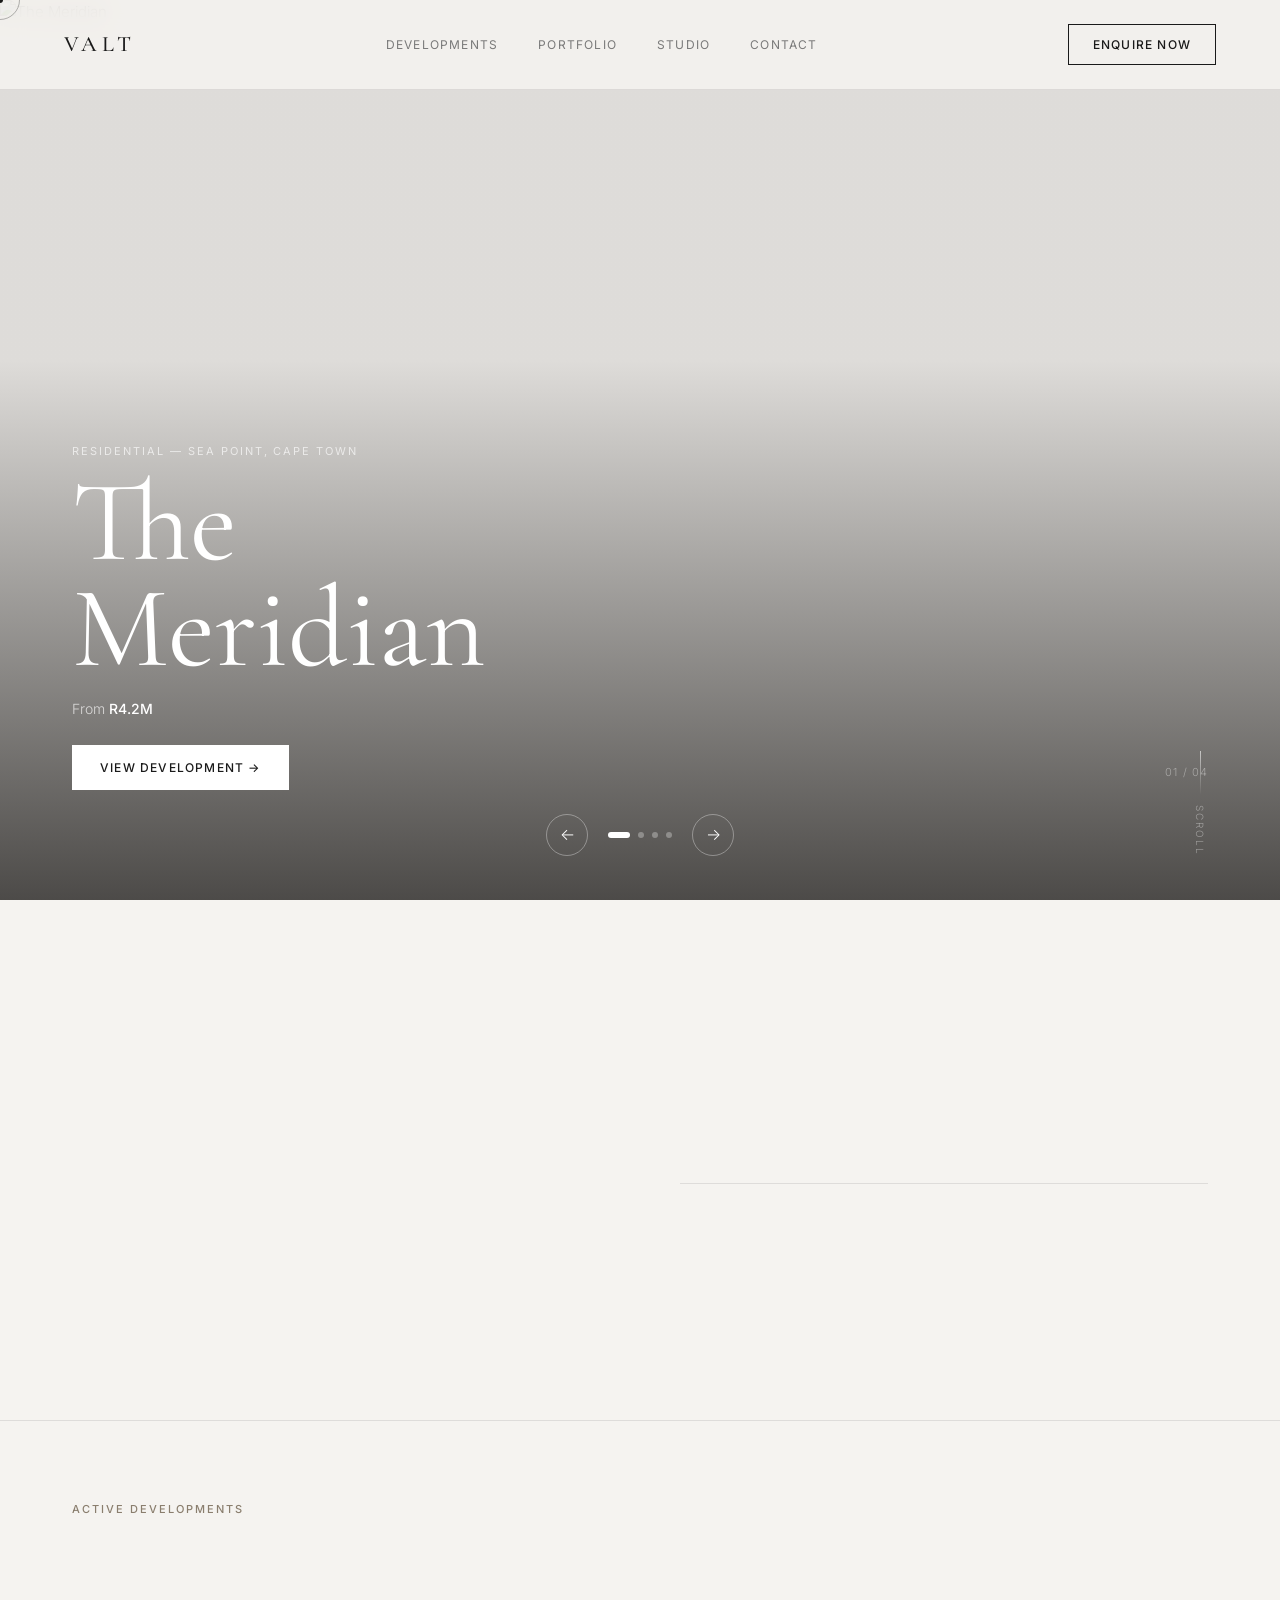
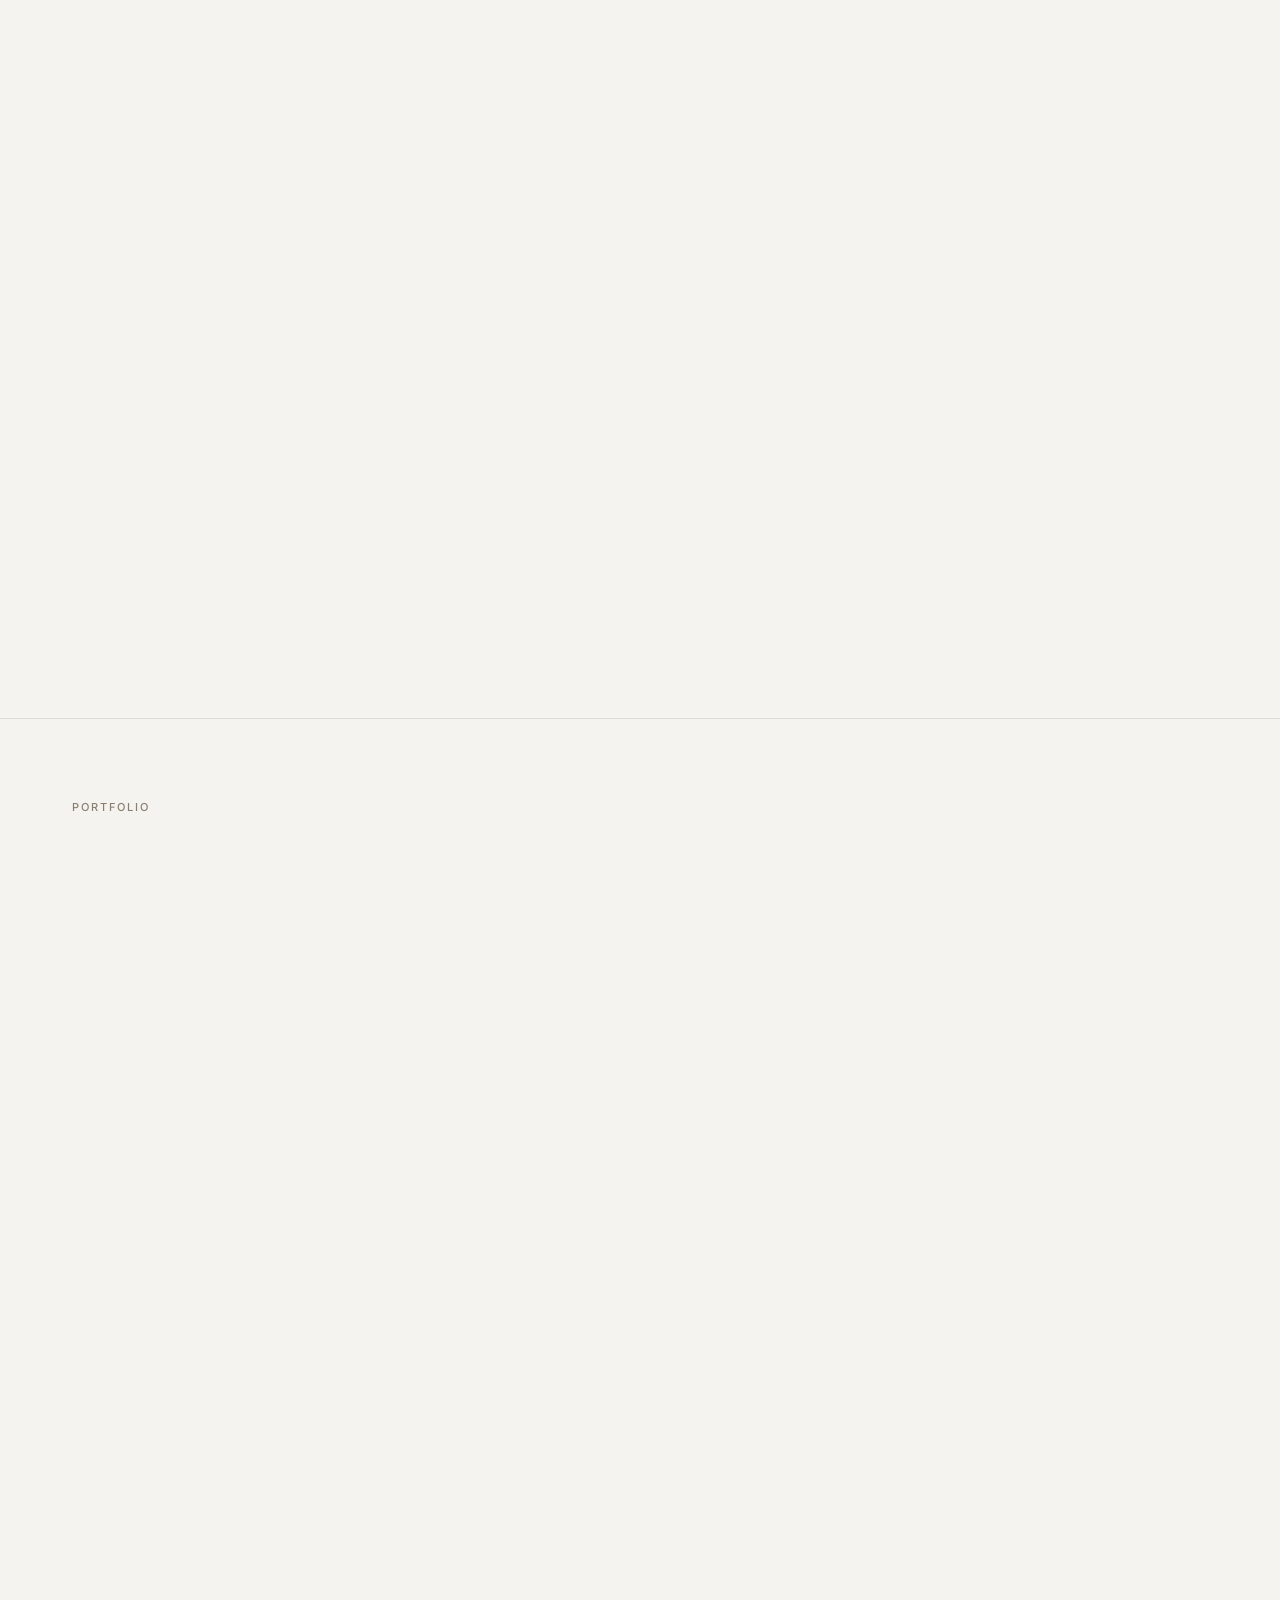
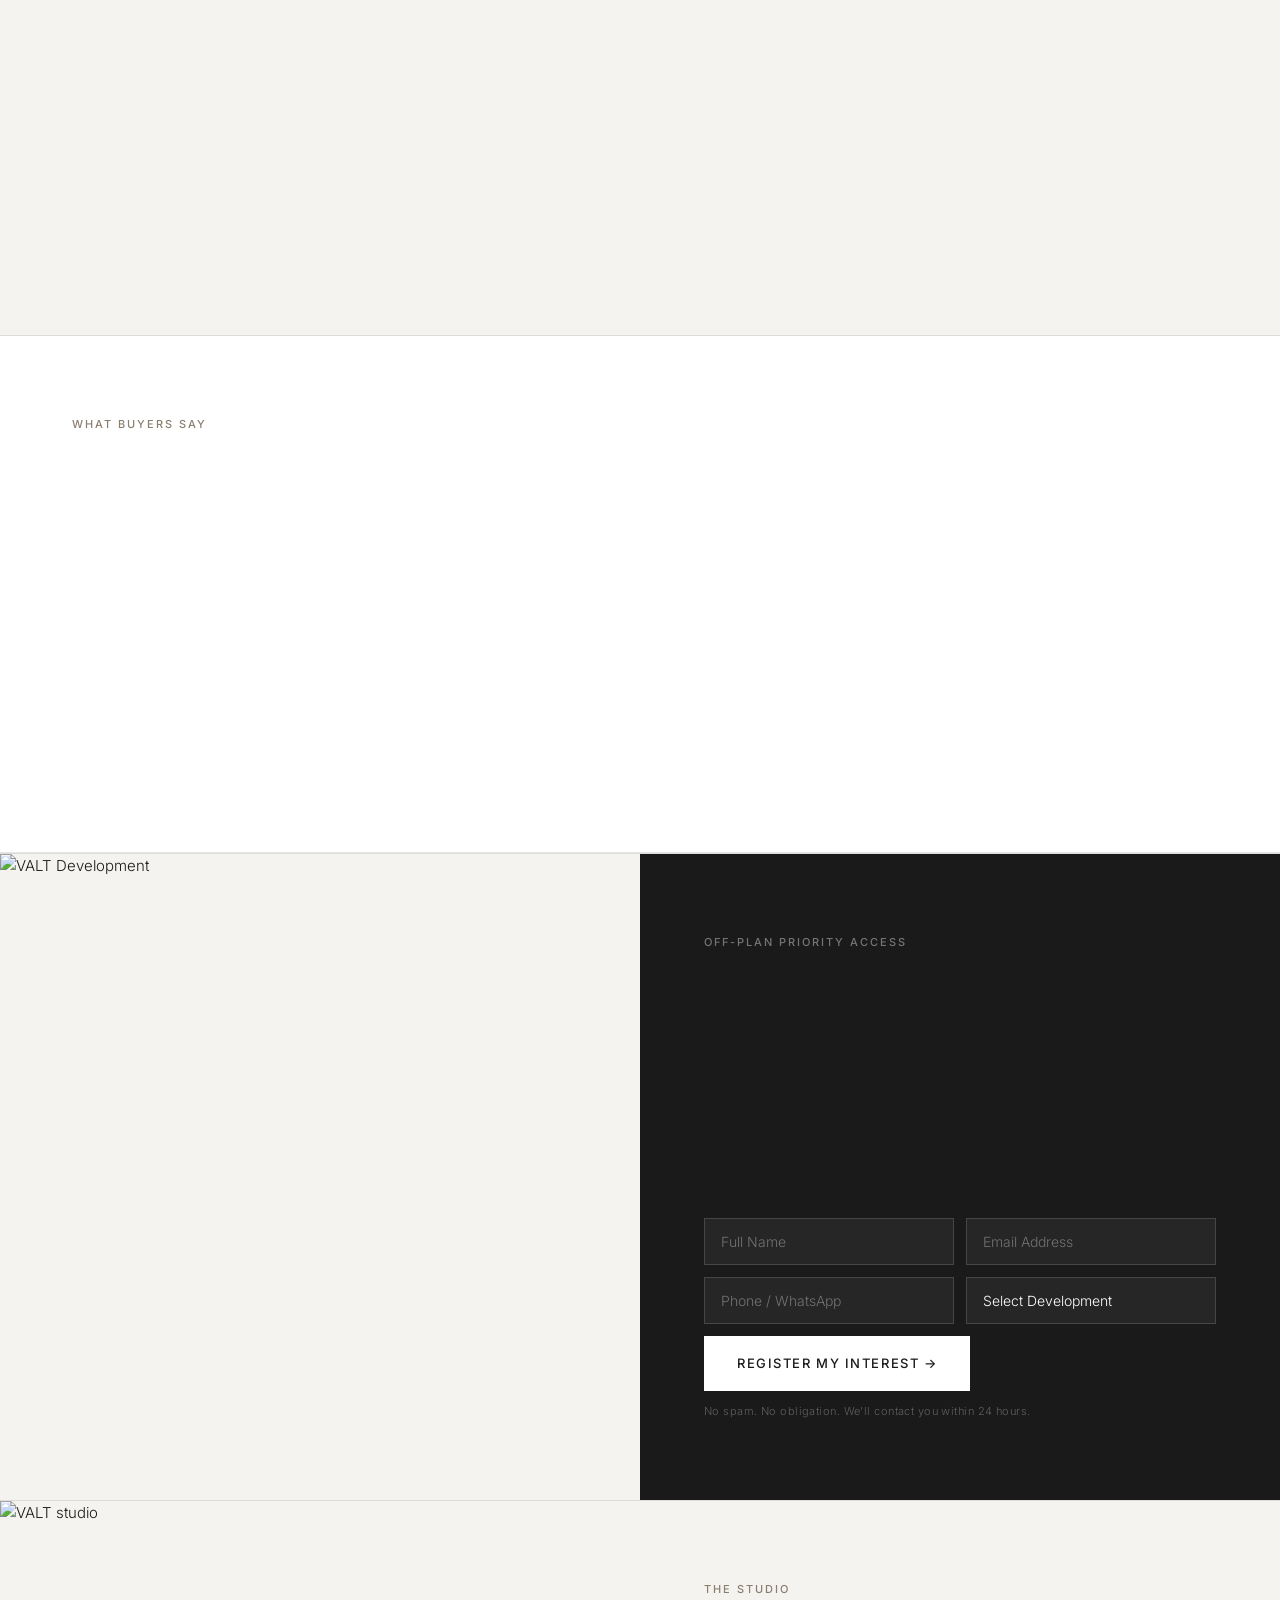
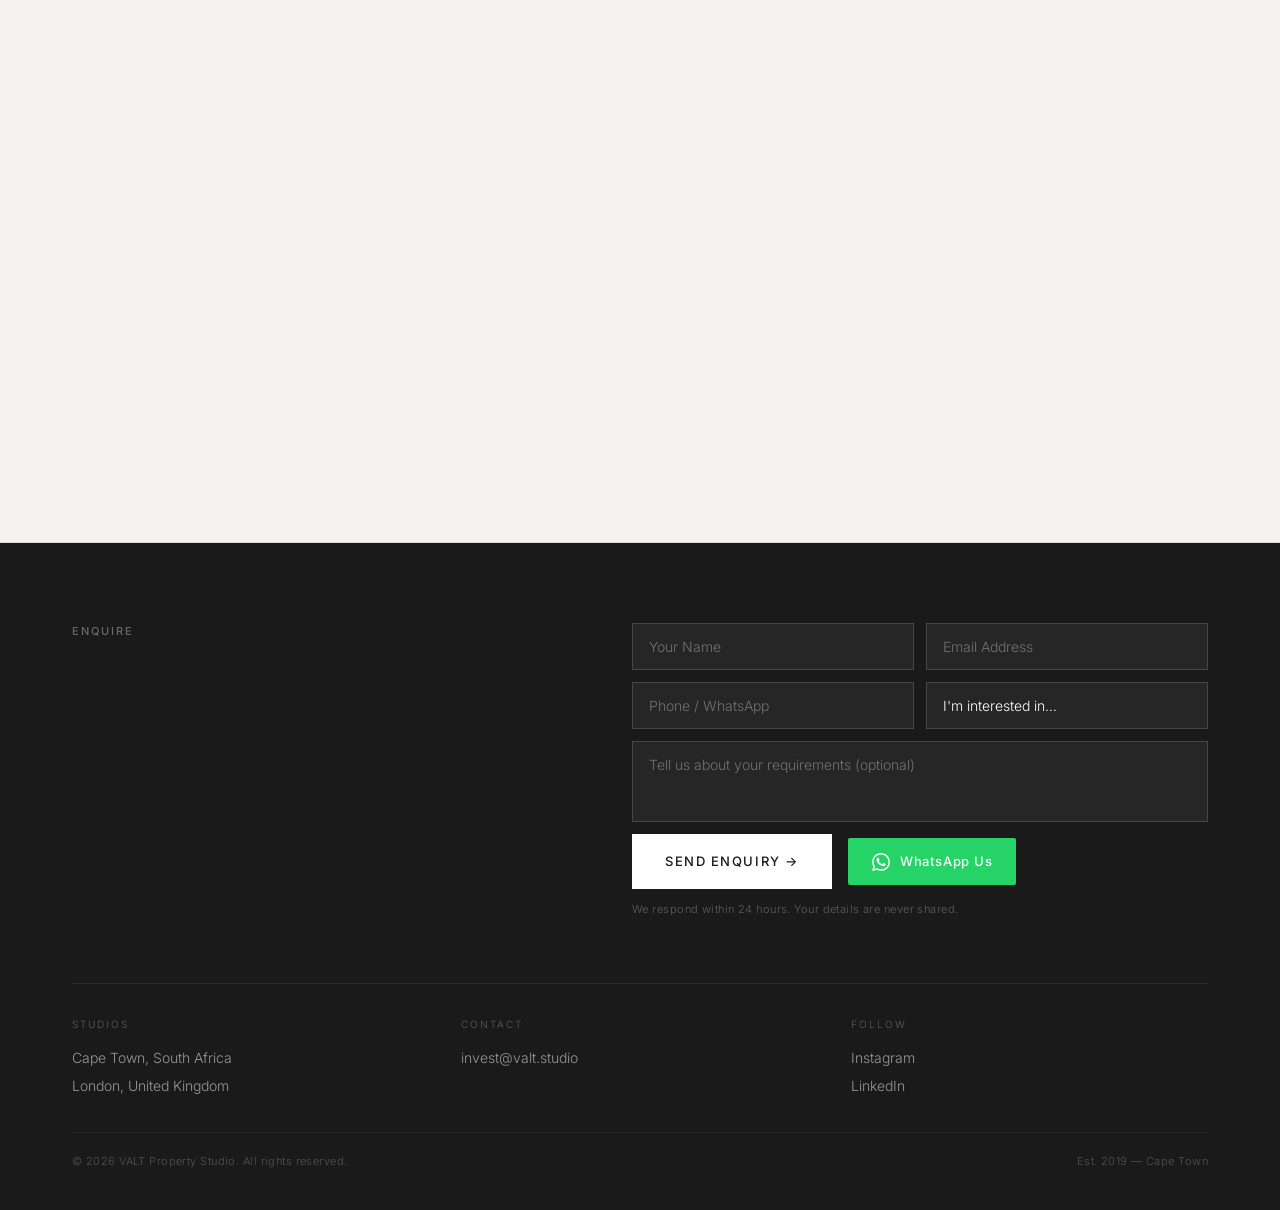
==== commit f94e21f0: "Update index.html" ====
--- a/index.html
+++ b/index.html
@@ -3,15 +3,20 @@
 <head>
 <meta charset="UTF-8">
 <meta name="viewport" content="width=device-width, initial-scale=1.0">
-<title>The Meridian — VALT Property Studio</title>
-<meta name="description" content="42 luxury residences in Sea Point, Cape Town. 1–4 bedroom apartments from R4.2M. Completion Q2 2025.">
+<title>VALT — Premium Property & Real Estate Studio</title>
+<meta name="description" content="VALT. Architecture meets ambition. Premium residential, commercial and hospitality developments across Southern Africa and Europe.">
 <link rel="preconnect" href="https://fonts.googleapis.com">
 <link rel="preconnect" href="https://fonts.gstatic.com" crossorigin>
-<link href="https://fonts.googleapis.com/css2?family=Cormorant+Garamond:ital,wght@0,300;0,400;0,500;0,600;1,400&family=Inter:wght@300;400;500&display=swap" rel="stylesheet">
+<link href="https://fonts.googleapis.com/css2?family=Cormorant+Garamond:ital,wght@0,300;0,400;0,500;0,600;1,300;1,400&family=Inter:wght@300;400;500&display=swap" rel="stylesheet">
 <link rel="stylesheet" href="styles.css">
-<link rel="stylesheet" href="property.css">
 </head>
-<body>
+<body class="is-loading">
+
+<div class="page-loader" id="pageLoader">
+  <div class="loader-logo">VALT</div>
+  <div class="loader-bar"><div class="loader-fill" id="loaderFill"></div></div>
+</div>
+
 <div class="cursor" id="cursor"></div>
 <div class="cursor-ring" id="cursorRing"><span id="cursorLabel"></span></div>
 
@@ -19,182 +24,276 @@
   <div class="nav-inner">
     <a href="index.html" class="nav-logo">VALT</a>
     <nav class="nav-links">
-      <a href="index.html#developments" data-cursor>Developments</a>
-      <a href="index.html#gallery" data-cursor>Portfolio</a>
-      <a href="index.html#about" data-cursor>Studio</a>
-      <a href="#enquire" data-cursor>Enquire</a>
+      <a href="#developments" data-cursor>Developments</a>
+      <a href="#gallery" data-cursor>Portfolio</a>
+      <a href="#about" data-cursor>Studio</a>
+      <a href="#contact" data-cursor>Contact</a>
     </nav>
-    <a href="index.html" class="cs-back" data-cursor>← All Developments</a>
+    <a href="#contact" class="nav-cta" data-cursor>Enquire Now</a>
   </div>
 </header>
 
-<main>
-
-  <!-- PROPERTY HERO -->
-  <section class="ph-hero">
-    <div class="ph-hero-img parallax-img">
-      <img src="https://images.unsplash.com/photo-1600585154526-acbbde5b3c2e?w=1800&q=85&fit=crop" alt="The Meridian">
-    </div>
-    <div class="ph-hero-overlay"></div>
-    <div class="ph-hero-content">
-      <div class="ph-badge ph-badge--active">Available Now</div>
-      <span class="ph-tag">Residential — Sea Point, Cape Town</span>
-      <h1 class="ph-title"><span class="line"><span class="word">The</span></span><span class="line"><span class="word">Meridian</span></span></h1>
-      <div class="ph-hero-price">From <strong>R4.2M</strong></div>
-    </div>
-    <div class="ph-hero-scroll"><div class="hsline"></div><span>Scroll</span></div>
-  </section>
-
-  <!-- KEY STATS BAR -->
-  <div class="ph-stats-bar">
-    <div class="ph-stat"><span class="ph-stat-num">42</span><span class="ph-stat-label">Total Units</span></div>
-    <div class="ph-stat"><span class="ph-stat-num">14</span><span class="ph-stat-label">Floors</span></div>
-    <div class="ph-stat"><span class="ph-stat-num">4,820</span><span class="ph-stat-label">Total m²</span></div>
-    <div class="ph-stat"><span class="ph-stat-num">R4.2M</span><span class="ph-stat-label">Starting Price</span></div>
-    <div class="ph-stat"><span class="ph-stat-num">Q2 2025</span><span class="ph-stat-label">Completion</span></div>
-  </div>
-
-  <!-- OVERVIEW -->
-  <section class="ph-overview">
-    <div class="ph-overview-inner">
-      <div class="ph-overview-text">
-        <span class="section-label">THE DEVELOPMENT</span>
-        <h2 class="ph-section-title"><span class="line"><span class="word">Elevated living</span></span><span class="line"><span class="word">above Sea Point.</span></span></h2>
-        <p class="ph-body fade-up">The Meridian is a collection of 42 luxury residences positioned on one of Sea Point's most coveted ridgelines, with uninterrupted Atlantic Ocean views from every unit. Designed in collaboration with acclaimed Cape Town architecture firm Studio Morales, the building prioritises natural light, ocean breezes, and the seamless connection between interior and exterior living.</p>
-        <p class="ph-body fade-up">Every residence is finished to VALT's signature standard — engineered oak flooring, bespoke Italian kitchen cabinetry, stone countertops, and floor-to-ceiling triple-glazed windows that frame the ocean like a living artwork. Underground parking and 24-hour concierge are included across all unit types.</p>
-        <div class="ph-highlights fade-up">
-          <div class="ph-highlight"><span>✓</span> Atlantic Ocean views from every unit</div>
-          <div class="ph-highlight"><span>✓</span> Triple-glazed floor-to-ceiling glass</div>
-          <div class="ph-highlight"><span>✓</span> Italian kitchen cabinetry throughout</div>
-          <div class="ph-highlight"><span>✓</span> Engineered oak flooring</div>
-          <div class="ph-highlight"><span>✓</span> Underground parking included</div>
-          <div class="ph-highlight"><span>✓</span> 24-hour concierge service</div>
-          <div class="ph-highlight"><span>✓</span> Rooftop pool & gym</div>
-          <div class="ph-highlight"><span>✓</span> Pet-friendly building</div>
-        </div>
-      </div>
-      <div class="ph-overview-img">
-        <div class="img-reveal"><img src="https://images.unsplash.com/photo-1600607687939-ce8a6c25118c?w=700&q=80&fit=crop" alt="Meridian interior" loading="lazy"></div>
-      </div>
-    </div>
-  </section>
-
-  <!-- PHOTO GALLERY -->
-  <section class="ph-gallery">
-    <span class="section-label">GALLERY</span>
-    <div class="ph-gallery-grid">
-      <div class="ph-gimg ph-gimg--wide fade-up"><img src="https://images.unsplash.com/photo-1600585154526-acbbde5b3c2e?w=1400&q=80&fit=crop" alt="Exterior" loading="lazy"></div>
-      <div class="ph-gimg fade-up"><img src="https://images.unsplash.com/photo-1600607687939-ce8a6c25118c?w=800&q=80&fit=crop" alt="Living area" loading="lazy"></div>
-      <div class="ph-gimg fade-up"><img src="https://images.unsplash.com/photo-1512917774080-9991f1c4c750?w=800&q=80&fit=crop" alt="Exterior evening" loading="lazy"></div>
-      <div class="ph-gimg fade-up"><img src="https://images.unsplash.com/photo-1600047509807-ba8f99d2cdde?w=800&q=80&fit=crop" alt="View from unit" loading="lazy"></div>
-      <div class="ph-gimg fade-up"><img src="https://images.unsplash.com/photo-1564013799919-ab600027ffc6?w=800&q=80&fit=crop" alt="Pool terrace" loading="lazy"></div>
-    </div>
-  </section>
-
-  <!-- UNIT TYPES & PRICING -->
-  <section class="ph-units" id="pricing">
-    <div class="ph-units-inner">
-      <span class="section-label">UNIT TYPES & PRICING</span>
-      <h2 class="ph-section-title"><span class="line"><span class="word">Find your</span></span><span class="line"><span class="word">ideal residence.</span></span></h2>
-      <div class="unit-table">
-        <div class="unit-row unit-row--head">
-          <span>Type</span><span>Size</span><span>Beds</span><span>Baths</span><span>Floor</span><span>Price</span><span>Status</span>
-        </div>
-        <div class="unit-row fade-up">
-          <span class="unit-type">Type A</span>
-          <span>68 m²</span><span>1 Bed</span><span>1</span><span>2–6</span>
-          <span class="unit-price">R4.2M</span>
-          <span class="unit-status unit-status--available">Available</span>
-        </div>
-        <div class="unit-row fade-up">
-          <span class="unit-type">Type B</span>
-          <span>95 m²</span><span>2 Bed</span><span>2</span><span>2–12</span>
-          <span class="unit-price">R6.1M</span>
-          <span class="unit-status unit-status--available">Available</span>
-        </div>
-        <div class="unit-row fade-up">
-          <span class="unit-type">Type C</span>
-          <span>130 m²</span><span>3 Bed</span><span>2</span><span>8–14</span>
-          <span class="unit-price">R8.8M</span>
-          <span class="unit-status unit-status--limited">2 Left</span>
-        </div>
-        <div class="unit-row fade-up">
-          <span class="unit-type">Type D — Penthouse</span>
-          <span>210 m²</span><span>4 Bed</span><span>3</span><span>14</span>
-          <span class="unit-price">R14.5M</span>
-          <span class="unit-status unit-status--sold">Sold</span>
-        </div>
-      </div>
-      <p class="unit-note">All prices include underground parking and a storage unit. Transfer costs and bond registration not included. Prices subject to change.</p>
-    </div>
-  </section>
-
-  <!-- LOCATION -->
-  <section class="ph-location">
-    <div class="ph-location-inner">
-      <div class="ph-location-text">
-        <span class="section-label">LOCATION</span>
-        <h2 class="ph-section-title"><span class="line"><span class="word">Sea Point,</span></span><span class="line"><span class="word">Cape Town.</span></span></h2>
-        <p class="ph-body fade-up">Sea Point sits at the foot of Signal Hill, fronting the Atlantic Seaboard with one of Cape Town's most sought-after promenades. The neighbourhood combines urban energy with coastal calm — world-class restaurants, coffee shops, and the iconic Sea Point Pool are all within walking distance.</p>
-        <div class="location-facts fade-up">
-          <div class="loc-fact"><span class="loc-icon">🚶</span><div><strong>8 min walk</strong><span>Sea Point Promenade</span></div></div>
-          <div class="loc-fact"><span class="loc-icon">🚗</span><div><strong>12 min drive</strong><span>Cape Town CBD</span></div></div>
-          <div class="loc-fact"><span class="loc-icon">🌊</span><div><strong>3 min drive</strong><span>Clifton Beaches</span></div></div>
-          <div class="loc-fact"><span class="loc-icon">✈️</span><div><strong>25 min drive</strong><span>Cape Town International</span></div></div>
-        </div>
-      </div>
-      <div class="ph-location-img">
-        <div class="img-reveal"><img src="https://images.unsplash.com/photo-1600566752355-35792bedcfea?w=700&q=80&fit=crop" alt="Sea Point location" loading="lazy"></div>
-      </div>
-    </div>
-  </section>
-
-  <!-- ENQUIRE FORM -->
-  <section class="ph-enquire" id="enquire">
-    <div class="ph-enquire-inner">
-      <div class="ph-enquire-text">
-        <span class="section-label">BOOK A VIEWING</span>
-        <h2 class="ph-section-title"><span class="line"><span class="word">Speak to</span></span><span class="line"><span class="word">our team.</span></span></h2>
-        <p class="ph-body">Get full floor plans, pricing sheets, and arrange a private viewing. Our team responds within 2 hours during business hours.</p>
-        <a href="https://wa.me/27000000000?text=Hi%20VALT%2C%20I'm%20interested%20in%20The%20Meridian" class="whatsapp-btn whatsapp-btn--dark" target="_blank" rel="noopener" data-cursor>
-          <svg width="18" height="18" viewBox="0 0 24 24" fill="currentColor"><path d="M17.472 14.382c-.297-.149-1.758-.867-2.03-.967-.273-.099-.471-.148-.67.15-.197.297-.767.966-.94 1.164-.173.199-.347.223-.644.075-.297-.15-1.255-.463-2.39-1.475-.883-.788-1.48-1.761-1.653-2.059-.173-.297-.018-.458.13-.606.134-.133.298-.347.446-.52.149-.174.198-.298.298-.497.099-.198.05-.371-.025-.52-.075-.149-.669-1.612-.916-2.207-.242-.579-.487-.5-.669-.51-.173-.008-.371-.01-.57-.01-.198 0-.52.074-.792.372-.272.297-1.04 1.016-1.04 2.479 0 1.462 1.065 2.875 1.213 3.074.149.198 2.096 3.2 5.077 4.487.709.306 1.262.489 1.694.625.712.227 1.36.195 1.871.118.571-.085 1.758-.719 2.006-1.413.248-.694.248-1.289.173-1.413-.074-.124-.272-.198-.57-.347m-5.421 7.403h-.004a9.87 9.87 0 01-5.031-1.378l-.361-.214-3.741.982.998-3.648-.235-.374a9.86 9.86 0 01-1.51-5.26c.001-5.45 4.436-9.884 9.888-9.884 2.64 0 5.122 1.03 6.988 2.898a9.825 9.825 0 012.893 6.994c-.003 5.45-4.437 9.884-9.885 9.884m8.413-18.297A11.815 11.815 0 0012.05 0C5.495 0 .16 5.335.157 11.892c0 2.096.547 4.142 1.588 5.945L.057 24l6.305-1.654a11.882 11.882 0 005.683 1.448h.005c6.554 0 11.89-5.335 11.893-11.893a11.821 11.821 0 00-3.48-8.413z"/></svg>
-          WhatsApp Directly
-        </a>
-      </div>
-      <form class="prop-enquire-form" id="propEnquireForm">
+<!-- HERO CAROUSEL -->
+<section class="hero" id="hero">
+  <div class="hero-slides" id="heroSlides">
+    <div class="hero-slide is-active">
+      <div class="slide-img"><img src="https://images.pexels.com/photos/1396122/pexels-photo-1396122.jpeg?auto=compress&cs=tinysrgb&w=1800" alt="The Meridian"></div>
+      <div class="slide-overlay"></div>
+      <div class="slide-content">
+        <span class="slide-tag fade-hero">Residential — Sea Point, Cape Town</span>
+        <h2 class="slide-title"><span class="sh-line"><span class="sh-word">The</span></span><span class="sh-line"><span class="sh-word">Meridian</span></span></h2>
+        <div class="slide-price fade-hero">From <strong>R4.2M</strong></div>
+        <a href="meridian.html" class="slide-cta fade-hero" data-cursor>View Development →</a>
+      </div>
+      <div class="slide-num">01 / 04</div>
+    </div>
+    <div class="hero-slide">
+      <div class="slide-img"><img src="https://images.pexels.com/photos/323780/pexels-photo-323780.jpeg?auto=compress&cs=tinysrgb&w=1800" alt="Volta Quarter"></div>
+      <div class="slide-overlay"></div>
+      <div class="slide-content">
+        <span class="slide-tag fade-hero">Mixed-Use — Woodstock, Cape Town</span>
+        <h2 class="slide-title"><span class="sh-line"><span class="sh-word">Volta</span></span><span class="sh-line"><span class="sh-word">Quarter</span></span></h2>
+        <div class="slide-price fade-hero">From <strong>R2.8M</strong></div>
+        <a href="volta.html" class="slide-cta fade-hero" data-cursor>View Development →</a>
+      </div>
+      <div class="slide-num">02 / 04</div>
+    </div>
+    <div class="hero-slide">
+      <div class="slide-img"><img src="https://images.pexels.com/photos/261102/pexels-photo-261102.jpeg?auto=compress&cs=tinysrgb&w=1800" alt="Olive House"></div>
+      <div class="slide-overlay"></div>
+      <div class="slide-content">
+        <span class="slide-tag fade-hero">Hospitality — Franschhoek</span>
+        <h2 class="slide-title"><span class="sh-line"><span class="sh-word">Olive</span></span><span class="sh-line"><span class="sh-word">House</span></span></h2>
+        <div class="slide-price fade-hero">Investment from <strong>R8.5M</strong></div>
+        <a href="olive.html" class="slide-cta fade-hero" data-cursor>View Development →</a>
+      </div>
+      <div class="slide-num">03 / 04</div>
+    </div>
+    <div class="hero-slide">
+      <div class="slide-img"><img src="https://images.pexels.com/photos/1108701/pexels-photo-1108701.jpeg?auto=compress&cs=tinysrgb&w=1800" alt="Skyline Terrace"></div>
+      <div class="slide-overlay"></div>
+      <div class="slide-content">
+        <span class="slide-tag fade-hero">Penthouse — V&A Waterfront</span>
+        <h2 class="slide-title"><span class="sh-line"><span class="sh-word">Skyline</span></span><span class="sh-line"><span class="sh-word">Terrace</span></span></h2>
+        <div class="slide-price fade-hero">Register interest — launching 2026</div>
+        <a href="skyline.html" class="slide-cta fade-hero" data-cursor>Register Interest →</a>
+      </div>
+      <div class="slide-num">04 / 04</div>
+    </div>
+  </div>
+  <div class="hero-controls">
+    <button class="hero-btn" id="heroPrev" aria-label="Previous">←</button>
+    <div class="hero-dots" id="heroDots">
+      <span class="dot is-active"></span><span class="dot"></span><span class="dot"></span><span class="dot"></span>
+    </div>
+    <button class="hero-btn" id="heroNext" aria-label="Next">→</button>
+  </div>
+  <div class="hero-scroll-hint">
+    <div class="hsline"></div><span>Scroll</span>
+  </div>
+</section>
+
+<!-- INTRO -->
+<section class="intro">
+  <div class="intro-inner">
+    <h1 class="intro-title">
+      <span class="line"><span class="word">Architecture</span></span>
+      <span class="line"><span class="word">meets ambition.</span></span>
+    </h1>
+    <div class="intro-right">
+      <p class="intro-body fade-up">We acquire, design and deliver premium property at the intersection of investment discipline and design excellence. Based in Cape Town and London, active across Southern Africa and Europe since 2019.</p>
+      <div class="intro-stats">
+        <div class="stat fade-up"><span class="stat-num" data-count="21">0</span><span class="stat-unit">K+ m²</span><span class="stat-label">Under Development</span></div>
+        <div class="stat fade-up"><span class="stat-num" data-count="12">0</span><span class="stat-unit"></span><span class="stat-label">Completed Projects</span></div>
+        <div class="stat fade-up"><span class="stat-num" data-count="6">0</span><span class="stat-unit"></span><span class="stat-label">Years Operating</span></div>
+      </div>
+    </div>
+  </div>
+</section>
+
+<!-- ACTIVE DEVELOPMENTS -->
+<section class="developments" id="developments">
+  <div class="dev-header">
+    <span class="section-label">ACTIVE DEVELOPMENTS</span>
+    <h2 class="section-title"><span class="line"><span class="word">Available</span></span><span class="line"><span class="word">Now</span></span></h2>
+  </div>
+  <div class="dev-grid">
+    <a href="meridian.html" class="dev-card fade-up" data-cursor-label="VIEW">
+      <div class="dev-img"><img src="https://images.pexels.com/photos/1396122/pexels-photo-1396122.jpeg?auto=compress&cs=tinysrgb&w=900" alt="The Meridian" loading="lazy"></div>
+      <div class="dev-badge dev-badge--active">Available Now</div>
+      <div class="dev-info">
+        <div class="dev-meta"><span class="dev-type">Residential</span><span class="dev-location">Sea Point, CPT</span></div>
+        <h3 class="dev-name">The Meridian</h3>
+        <div class="dev-specs"><span>42 Units</span><span>1–4 Bed</span><span>4,820 m²</span></div>
+        <div class="dev-price">From <strong>R4.2M</strong></div>
+      </div>
+    </a>
+    <a href="volta.html" class="dev-card fade-up" data-cursor-label="VIEW">
+      <div class="dev-img"><img src="https://images.pexels.com/photos/323780/pexels-photo-323780.jpeg?auto=compress&cs=tinysrgb&w=900" alt="Volta Quarter" loading="lazy"></div>
+      <div class="dev-badge dev-badge--active">Available Now</div>
+      <div class="dev-info">
+        <div class="dev-meta"><span class="dev-type">Mixed-Use</span><span class="dev-location">Woodstock, CPT</span></div>
+        <h3 class="dev-name">Volta Quarter</h3>
+        <div class="dev-specs"><span>128 Units</span><span>Studio–3 Bed</span><span>8,340 m²</span></div>
+        <div class="dev-price">From <strong>R2.8M</strong></div>
+      </div>
+    </a>
+    <a href="olive.html" class="dev-card fade-up" data-cursor-label="VIEW">
+      <div class="dev-img"><img src="https://images.pexels.com/photos/261102/pexels-photo-261102.jpeg?auto=compress&cs=tinysrgb&w=900" alt="Olive House" loading="lazy"></div>
+      <div class="dev-badge dev-badge--invest">Investment</div>
+      <div class="dev-info">
+        <div class="dev-meta"><span class="dev-type">Hospitality</span><span class="dev-location">Franschhoek, WC</span></div>
+        <h3 class="dev-name">Olive House</h3>
+        <div class="dev-specs"><span>18 Rooms</span><span>3.4 Hectares</span><span>1,640 m²</span></div>
+        <div class="dev-price">From <strong>R8.5M</strong></div>
+      </div>
+    </a>
+    <a href="skyline.html" class="dev-card fade-up" data-cursor-label="REGISTER">
+      <div class="dev-img"><img src="https://images.pexels.com/photos/1108701/pexels-photo-1108701.jpeg?auto=compress&cs=tinysrgb&w=900" alt="Skyline Terrace" loading="lazy"></div>
+      <div class="dev-badge dev-badge--launch">Launching 2026</div>
+      <div class="dev-info">
+        <div class="dev-meta"><span class="dev-type">Penthouse</span><span class="dev-location">V&A Waterfront, CPT</span></div>
+        <h3 class="dev-name">Skyline Terrace</h3>
+        <div class="dev-specs"><span>12 Units</span><span>3–5 Bed</span><span>2,180 m²</span></div>
+        <div class="dev-price dev-price--register">Register Interest</div>
+      </div>
+    </a>
+  </div>
+</section>
+
+<!-- GALLERY -->
+<section class="gallery" id="gallery">
+  <div class="gallery-header">
+    <span class="section-label">PORTFOLIO</span>
+    <h2 class="section-title"><span class="line"><span class="word">Completed</span></span><span class="line"><span class="word">Work</span></span></h2>
+  </div>
+  <div class="gallery-grid">
+    <a href="meridian.html" class="gc gc--tall fade-up" data-cursor-label="VIEW"><div class="gc-img"><img src="https://images.pexels.com/photos/1396122/pexels-photo-1396122.jpeg?auto=compress&cs=tinysrgb&w=900" alt="The Meridian" loading="lazy"></div><div class="gc-info"><span>Residential</span><h3>The Meridian</h3></div></a>
+    <a href="volta.html" class="gc fade-up" data-cursor-label="VIEW"><div class="gc-img"><img src="https://images.pexels.com/photos/323780/pexels-photo-323780.jpeg?auto=compress&cs=tinysrgb&w=900" alt="Volta Quarter" loading="lazy"></div><div class="gc-info"><span>Mixed-Use</span><h3>Volta Quarter</h3></div></a>
+    <a href="olive.html" class="gc fade-up" data-cursor-label="VIEW"><div class="gc-img"><img src="https://images.pexels.com/photos/258154/pexels-photo-258154.jpeg?auto=compress&cs=tinysrgb&w=1200" alt="Olive House" loading="lazy"></div><div class="gc-info"><span>Hospitality</span><h3>Olive House</h3></div></a>
+    <a href="skyline.html" class="gc fade-up" data-cursor-label="VIEW"><div class="gc-img"><img src="https://images.pexels.com/photos/1108701/pexels-photo-1108701.jpeg?auto=compress&cs=tinysrgb&w=900" alt="Skyline Terrace" loading="lazy"></div><div class="gc-info"><span>Penthouse</span><h3>Skyline Terrace</h3></div></a>
+    <a href="#" class="gc fade-up" data-cursor-label="VIEW"><div class="gc-img"><img src="https://images.pexels.com/photos/186077/pexels-photo-186077.jpeg?auto=compress&cs=tinysrgb&w=1200" alt="Kalk Bay Lofts" loading="lazy"></div><div class="gc-info"><span>Residential</span><h3>Kalk Bay Lofts</h3></div></a>
+    <a href="#" class="gc fade-up" data-cursor-label="VIEW"><div class="gc-img"><img src="https://images.pexels.com/photos/460672/pexels-photo-460672.jpeg?auto=compress&cs=tinysrgb&w=1200" alt="One Hyde Park House" loading="lazy"></div><div class="gc-info"><span>Luxury Res.</span><h3>Hyde Park House</h3></div></a>
+  </div>
+</section>
+
+<!-- TESTIMONIALS -->
+<section class="testimonials">
+  <div class="testimonials-inner">
+    <span class="section-label">WHAT BUYERS SAY</span>
+    <div class="testi-grid">
+      <div class="testi-card fade-up">
+        <p class="testi-quote">"VALT delivered everything they promised and more. The finish quality at The Meridian exceeded every other development we considered. Our unit appreciated 18% in the first year."</p>
+        <div class="testi-author"><strong>Thabo & Karin M.</strong><span>The Meridian, Unit 802</span></div>
+      </div>
+      <div class="testi-card fade-up">
+        <p class="testi-quote">"The investment case for Volta Quarter was clear from day one. VALT's team walked us through every number, every material choice. We bought two units off-plan and couldn't be happier."</p>
+        <div class="testi-author"><strong>James Whitfield</strong><span>Volta Quarter, Units 4A & 4B</span></div>
+      </div>
+      <div class="testi-card fade-up">
+        <p class="testi-quote">"Olive House is extraordinary. The attention to the landscape, the light, the materials — it doesn't feel like a hotel, it feels like someone's dream home. Because it is."</p>
+        <div class="testi-author"><strong>Anita Patel</strong><span>Olive House Investor</span></div>
+      </div>
+    </div>
+  </div>
+</section>
+
+<!-- REGISTER INTEREST -->
+<section class="register" id="register">
+  <div class="register-img"><img src="https://images.pexels.com/photos/1974596/pexels-photo-1974596.jpeg?auto=compress&cs=tinysrgb&w=1200" alt="VALT Development"></div>
+  <div class="register-content">
+    <span class="section-label">OFF-PLAN PRIORITY ACCESS</span>
+    <h2 class="register-title"><span class="line"><span class="word">Be first</span></span><span class="line"><span class="word">in line.</span></span></h2>
+    <p class="register-sub fade-up">Register your interest in Skyline Terrace and Kalk Bay Lofts before they go public. Priority pricing. First unit selection. No obligation.</p>
+    <form class="register-form" id="registerForm">
+      <div class="form-row">
+        <input type="text" name="name" placeholder="Full Name" required>
+        <input type="email" name="email" placeholder="Email Address" required>
+      </div>
+      <div class="form-row">
+        <input type="tel" name="phone" placeholder="Phone / WhatsApp">
+        <select name="development">
+          <option value="">Select Development</option>
+          <option>Skyline Terrace — Penthouse</option>
+          <option>Kalk Bay Lofts — Residential</option>
+          <option>Both</option>
+        </select>
+      </div>
+      <button type="submit" class="form-submit" data-cursor>Register My Interest →</button>
+      <p class="form-note">No spam. No obligation. We'll contact you within 24 hours.</p>
+    </form>
+    <div class="form-success" id="formSuccess">
+      <span>✓</span>
+      <h3>You're on the list.</h3>
+      <p>We'll be in touch within 24 hours with exclusive pre-launch details.</p>
+    </div>
+  </div>
+</section>
+
+<!-- ABOUT -->
+<section class="about" id="about">
+  <div class="about-img parallax-img"><img src="https://images.pexels.com/photos/2096578/pexels-photo-2096578.jpeg?auto=compress&cs=tinysrgb&w=1200" alt="VALT studio" loading="lazy"></div>
+  <div class="about-text">
+    <span class="section-label">THE STUDIO</span>
+    <h2 class="about-title"><span class="line"><span class="word">Acquire.</span></span><span class="line"><span class="word">Design.</span></span><span class="line"><span class="word">Deliver.</span></span></h2>
+    <p class="about-body fade-up">Founded in Cape Town in 2019, VALT is a full-cycle property studio. We identify undervalued assets, design them with award-winning architects, and deliver them to an exacting standard. No handoffs. No diluted vision. From site acquisition to handover keys, we're the same team throughout.</p>
+    <p class="about-body fade-up">Operating from Cape Town and London. Completed developments across South Africa and the United Kingdom.</p>
+    <a href="#contact" class="btn-line fade-up" data-cursor>Talk to the team →</a>
+  </div>
+</section>
+
+<!-- CONTACT / LEAD FORM -->
+<footer class="footer" id="contact">
+  <div class="footer-inner">
+    <div class="footer-top">
+      <div class="footer-cta">
+        <span class="section-label">ENQUIRE</span>
+        <h2 class="footer-title"><span class="line"><span class="word">Ready to invest</span></span><span class="line"><span class="word">in something real?</span></span></h2>
+      </div>
+      <form class="lead-form" id="leadForm">
         <div class="form-row">
-          <input type="text" name="name" placeholder="Full Name" required>
+          <input type="text" name="name" placeholder="Your Name" required>
           <input type="email" name="email" placeholder="Email Address" required>
         </div>
         <div class="form-row">
-          <input type="tel" name="phone" placeholder="Phone / WhatsApp" required>
-          <select name="unit_type">
-            <option value="">Unit Type Interest</option>
-            <option>Type A — 1 Bed from R4.2M</option>
-            <option>Type B — 2 Bed from R6.1M</option>
-            <option>Type C — 3 Bed from R8.8M</option>
+          <input type="tel" name="phone" placeholder="Phone / WhatsApp">
+          <select name="interest">
+            <option value="">I'm interested in…</option>
+            <option>The Meridian</option>
+            <option>Volta Quarter</option>
+            <option>Olive House</option>
+            <option>Skyline Terrace</option>
             <option>General Enquiry</option>
           </select>
         </div>
-        <textarea name="message" placeholder="Any specific requirements or questions?" rows="3"></textarea>
-        <button type="submit" class="form-submit" data-cursor>Send Enquiry →</button>
-        <p class="form-note">We respond within 2 hours. Full floor plans sent on request.</p>
+        <textarea name="message" placeholder="Tell us about your requirements (optional)" rows="3"></textarea>
+        <div class="lead-form-actions">
+          <button type="submit" class="form-submit" data-cursor>Send Enquiry →</button>
+          <a href="https://wa.me/27000000000?text=Hi%20VALT%2C%20I'm%20interested%20in%20your%20developments" class="whatsapp-btn" target="_blank" rel="noopener" data-cursor>
+            <svg width="18" height="18" viewBox="0 0 24 24" fill="currentColor"><path d="M17.472 14.382c-.297-.149-1.758-.867-2.03-.967-.273-.099-.471-.148-.67.15-.197.297-.767.966-.94 1.164-.173.199-.347.223-.644.075-.297-.15-1.255-.463-2.39-1.475-.883-.788-1.48-1.761-1.653-2.059-.173-.297-.018-.458.13-.606.134-.133.298-.347.446-.52.149-.174.198-.298.298-.497.099-.198.05-.371-.025-.52-.075-.149-.669-1.612-.916-2.207-.242-.579-.487-.5-.669-.51-.173-.008-.371-.01-.57-.01-.198 0-.52.074-.792.372-.272.297-1.04 1.016-1.04 2.479 0 1.462 1.065 2.875 1.213 3.074.149.198 2.096 3.2 5.077 4.487.709.306 1.262.489 1.694.625.712.227 1.36.195 1.871.118.571-.085 1.758-.719 2.006-1.413.248-.694.248-1.289.173-1.413-.074-.124-.272-.198-.57-.347m-5.421 7.403h-.004a9.87 9.87 0 01-5.031-1.378l-.361-.214-3.741.982.998-3.648-.235-.374a9.86 9.86 0 01-1.51-5.26c.001-5.45 4.436-9.884 9.888-9.884 2.64 0 5.122 1.03 6.988 2.898a9.825 9.825 0 012.893 6.994c-.003 5.45-4.437 9.884-9.885 9.884m8.413-18.297A11.815 11.815 0 0012.05 0C5.495 0 .16 5.335.157 11.892c0 2.096.547 4.142 1.588 5.945L.057 24l6.305-1.654a11.882 11.882 0 005.683 1.448h.005c6.554 0 11.89-5.335 11.893-11.893a11.821 11.821 0 00-3.48-8.413z"/></svg>
+            WhatsApp Us
+          </a>
+        </div>
+        <p class="form-note">We respond within 24 hours. Your details are never shared.</p>
       </form>
-    </div>
-  </section>
-
-  <!-- NEXT DEVELOPMENT -->
-  <a href="volta.html" class="ph-next" data-cursor-label="NEXT">
-    <div class="ph-next-img"><img src="https://images.unsplash.com/photo-1512917774080-9991f1c4c750?w=1400&q=80&fit=crop" alt="Volta Quarter" loading="lazy"></div>
-    <div class="ph-next-overlay"></div>
-    <div class="ph-next-content">
-      <span class="section-label">NEXT DEVELOPMENT</span>
-      <h2 class="ph-next-title">Volta Quarter →</h2>
-      <p>Mixed-Use — Woodstock, Cape Town — From R2.8M</p>
-    </div>
-  </a>
-
-</main>
+      <div class="lead-success" id="leadSuccess">
+        <span>✓</span>
+        <h3>Enquiry received.</h3>
+        <p>A member of our team will be in touch within 24 hours.</p>
+        <a href="https://wa.me/27000000000" class="whatsapp-btn" target="_blank">WhatsApp us directly instead →</a>
+      </div>
+    </div>
+    <div class="footer-grid">
+      <div class="footer-col"><span class="footer-label">Studios</span><p>Cape Town, South Africa<br>London, United Kingdom</p></div>
+      <div class="footer-col"><span class="footer-label">Contact</span><p><a href="mailto:invest@valt.studio">invest@valt.studio</a></p></div>
+      <div class="footer-col"><span class="footer-label">Follow</span><p><a href="#">Instagram</a><br><a href="#">LinkedIn</a></p></div>
+    </div>
+    <div class="footer-bottom">
+      <p>&copy; 2026 VALT Property Studio. All rights reserved.</p>
+      <p>Est. 2019 — Cape Town</p>
+    </div>
+  </div>
+</footer>
 
 <script src="https://cdnjs.cloudflare.com/ajax/libs/gsap/3.12.5/gsap.min.js"></script>
 <script src="https://cdnjs.cloudflare.com/ajax/libs/gsap/3.12.5/ScrollTrigger.min.js"></script>
